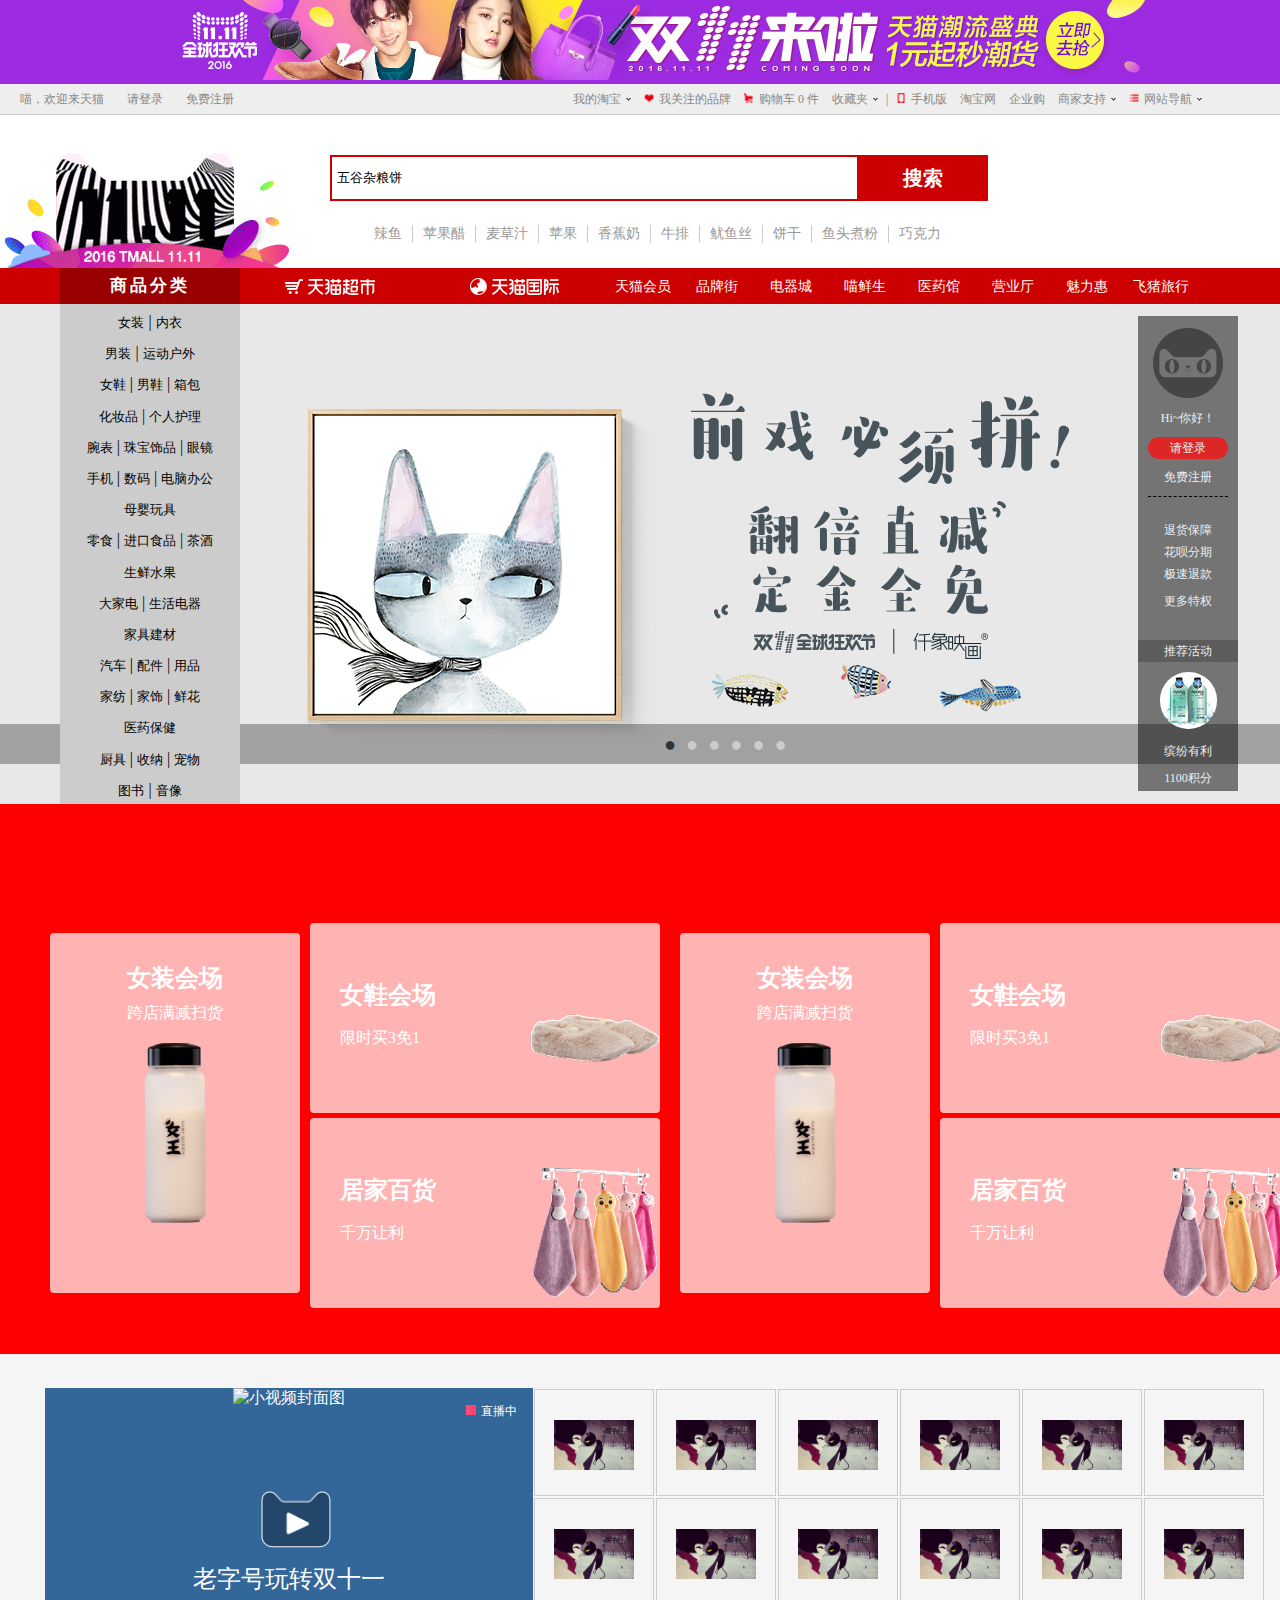
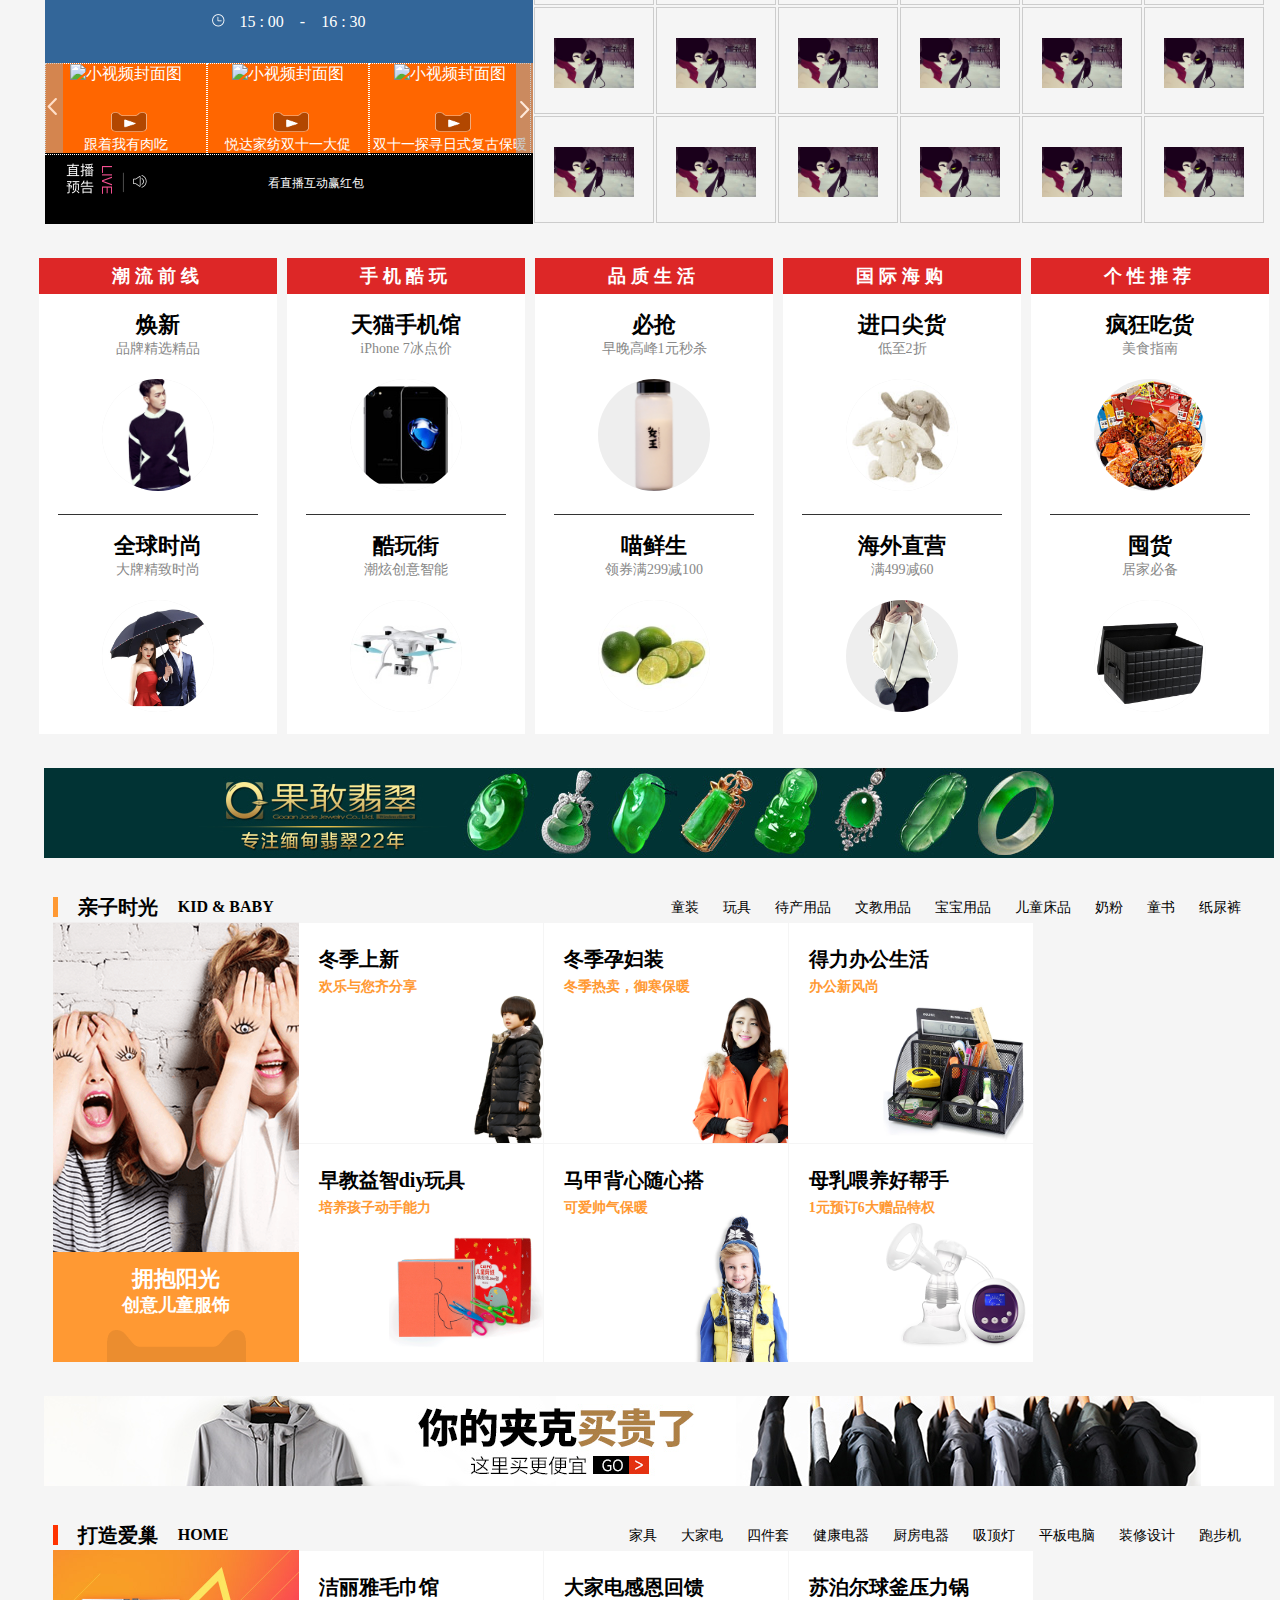
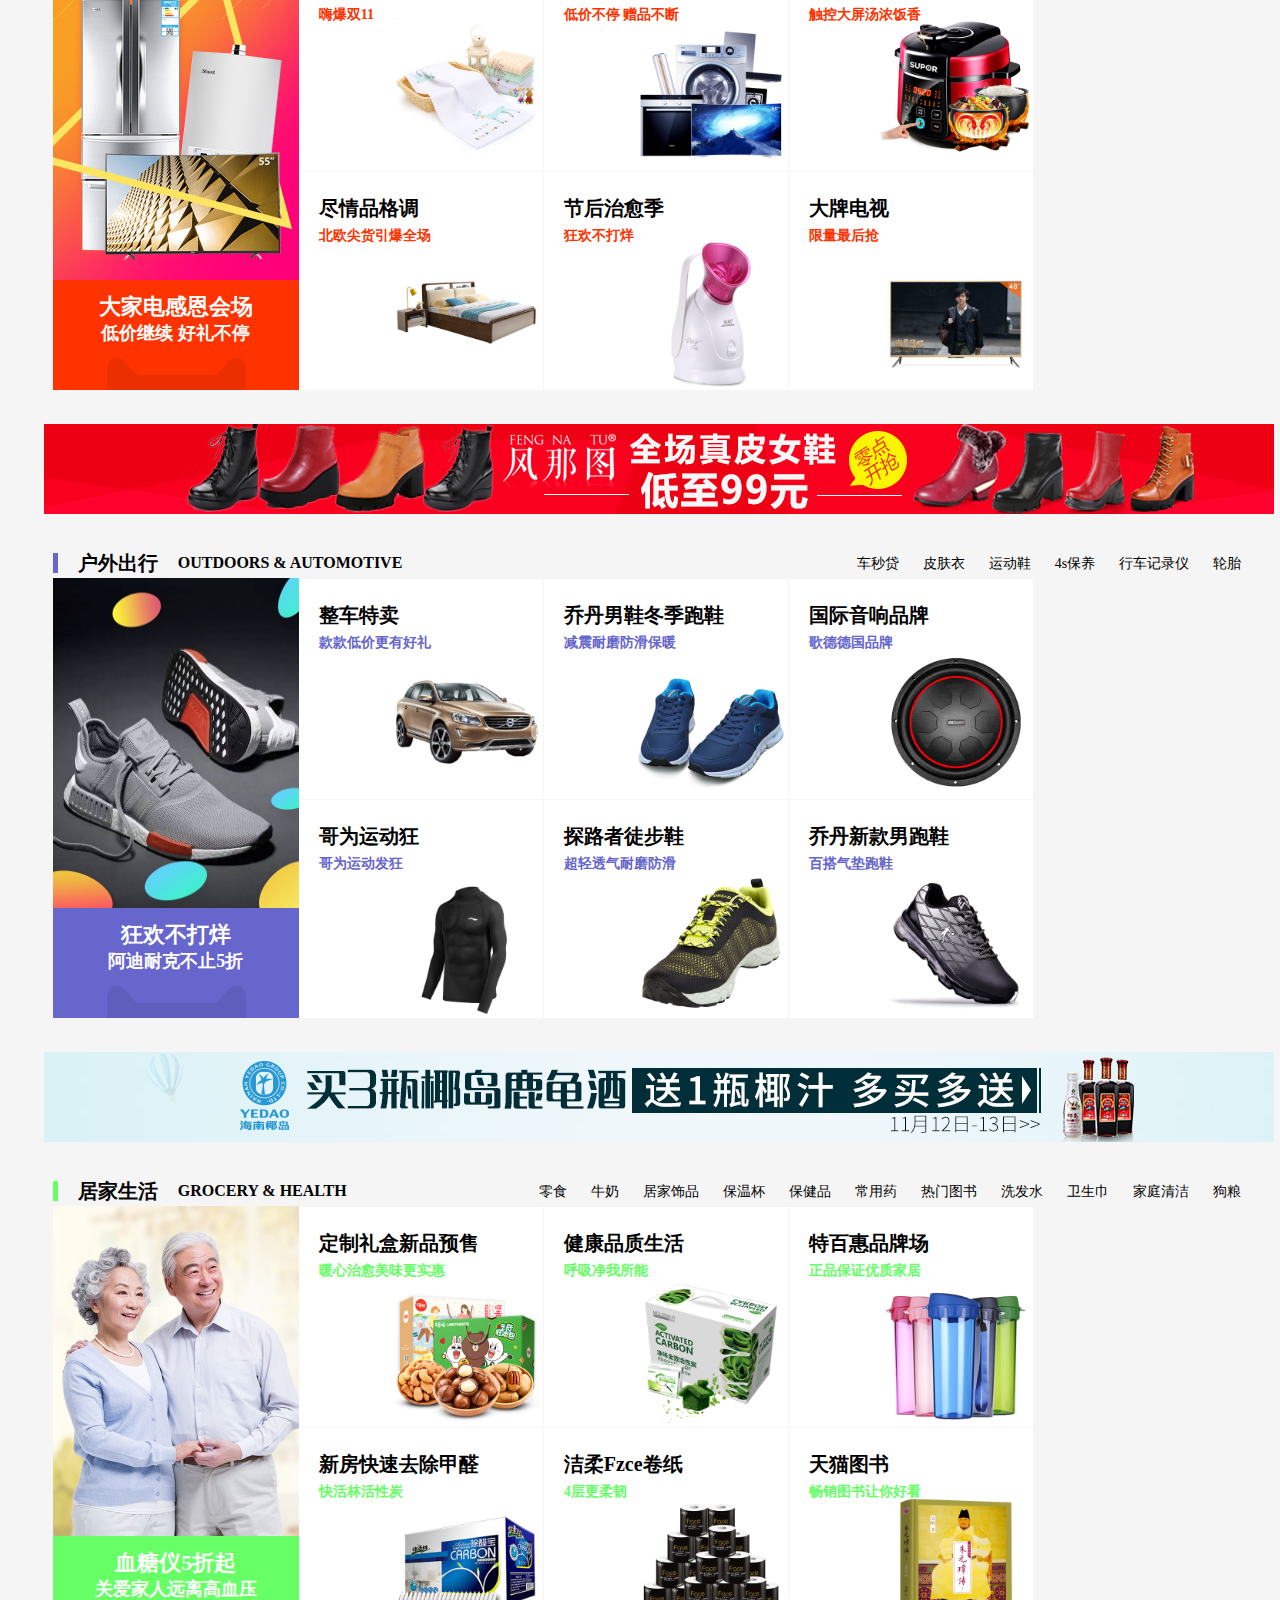
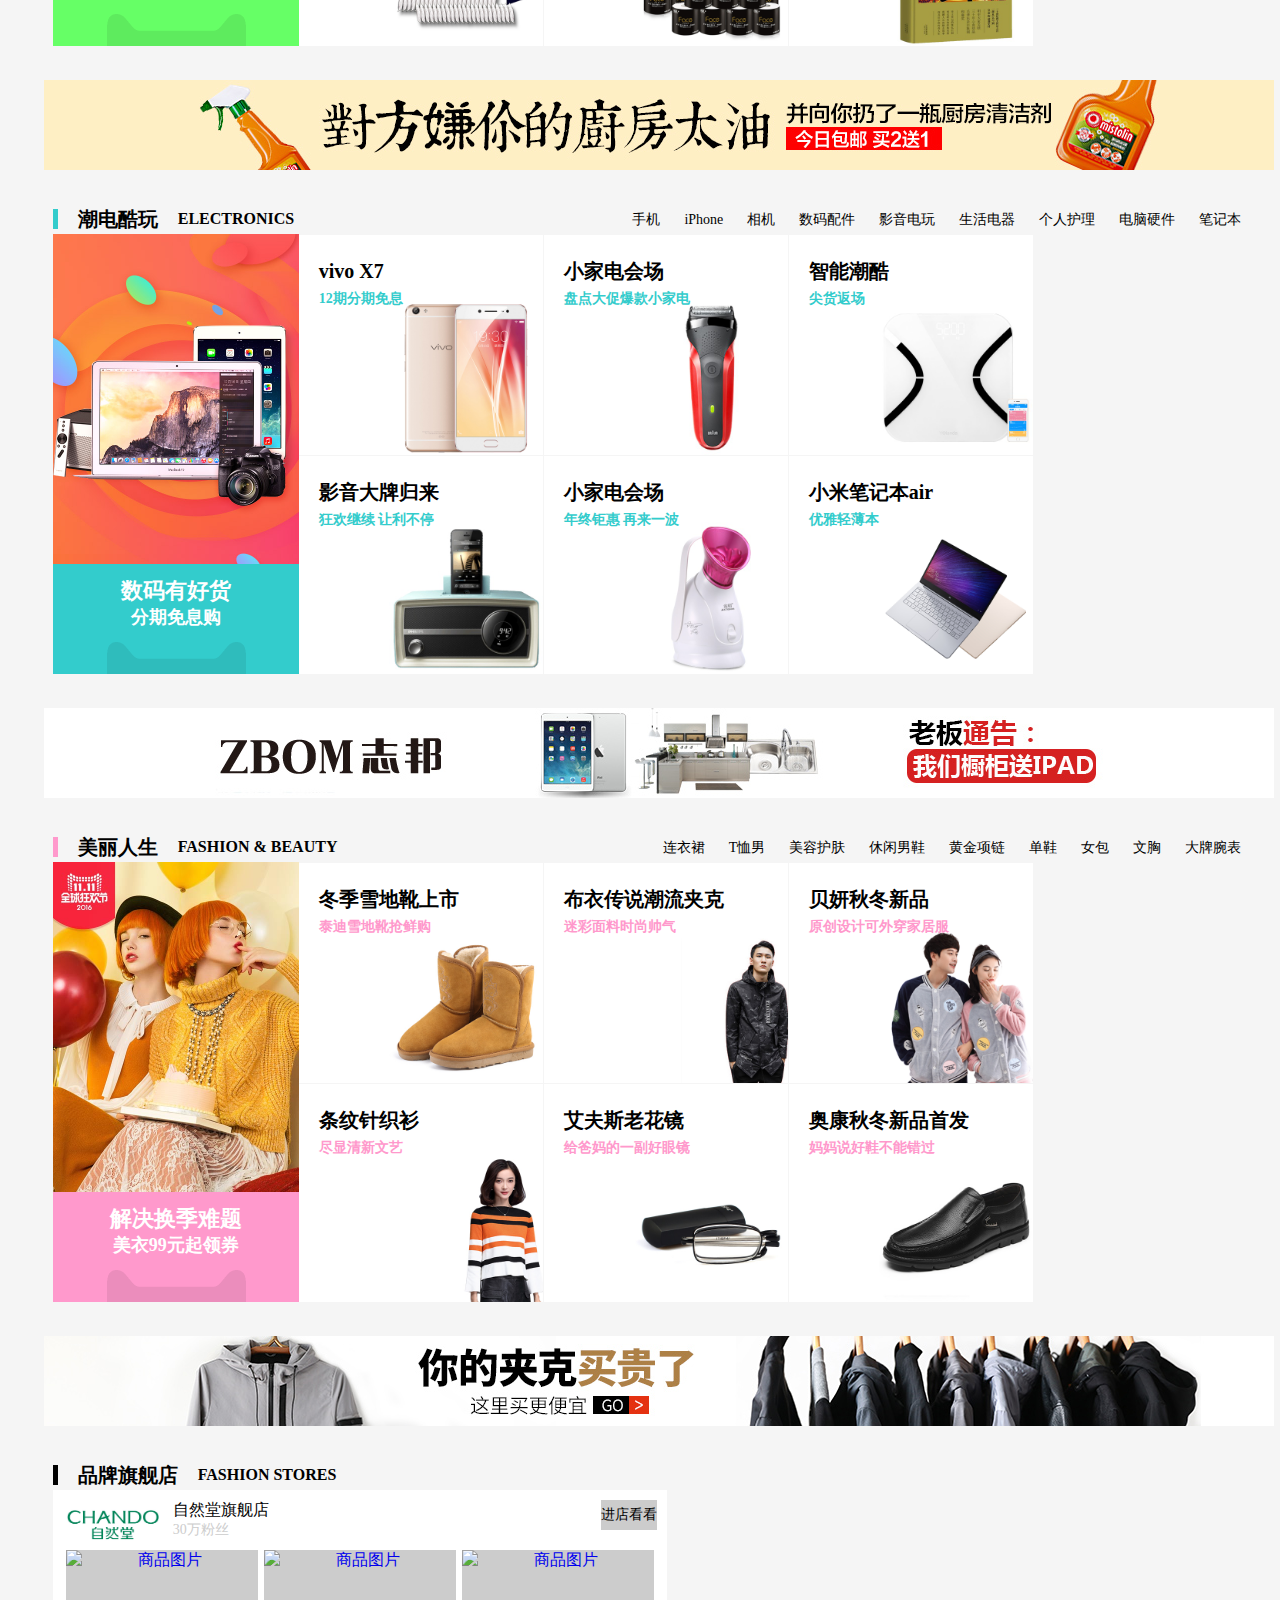
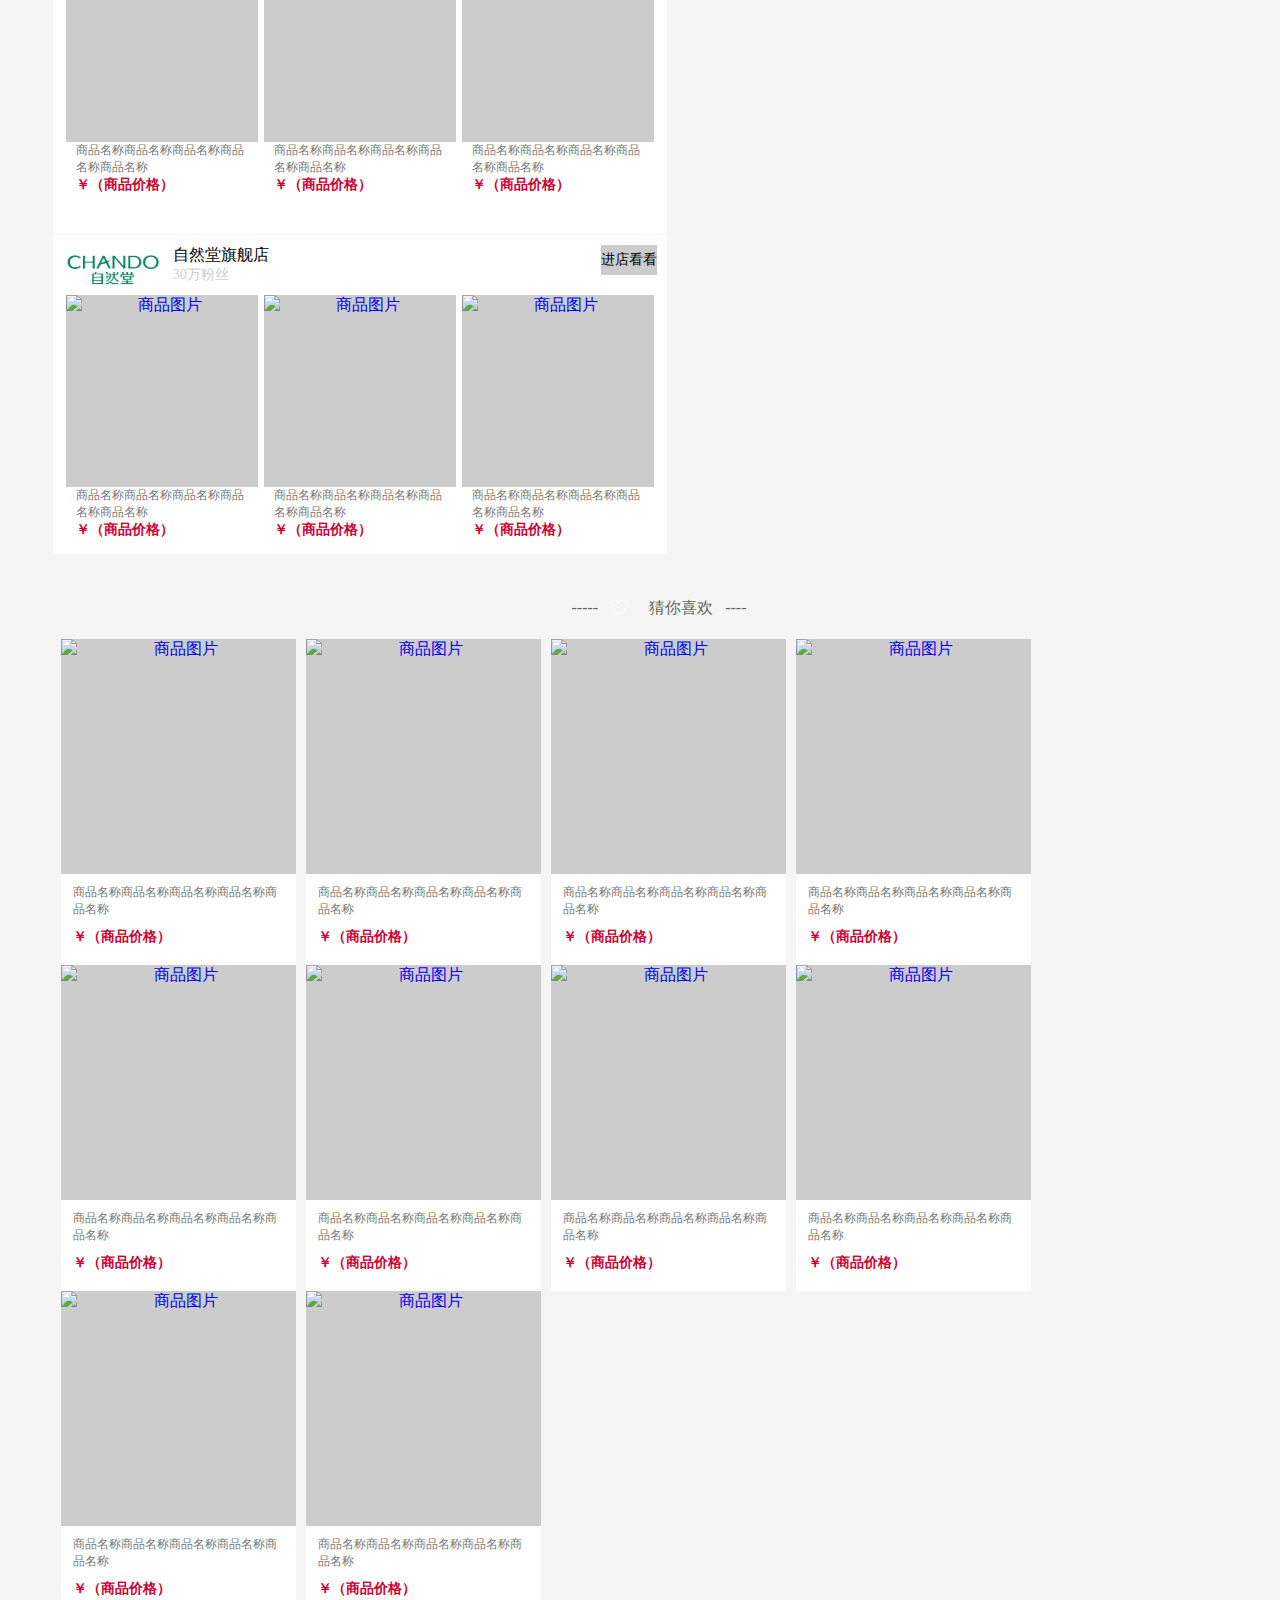
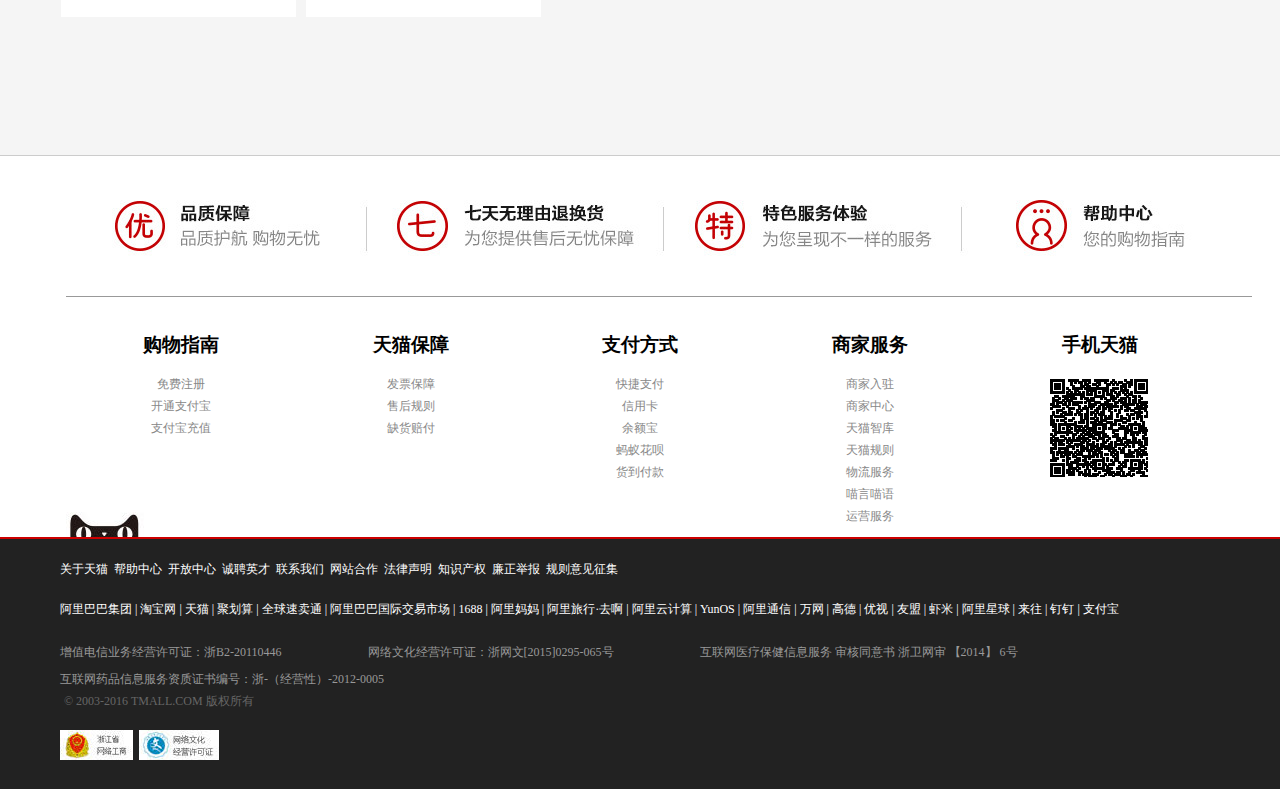
==== index.html @ 39ae26aa "add all files" ====
<!doctype html>
<html>
<!--
        Author:许纯玲 阿玲 纯纯 洗纯纯 小纯纯 纯（假装这是一个团队o(*￣︶￣*)o）
        
        Creation Date:2016-10-24
-->
<head>
<meta charset="utf-8">
<title>天猫商城模仿-主页</title>
<link type="text/css" rel="stylesheet" href="css/style.css" />
<link type="text/css" rel="stylesheet" href="css/index.css" />
<script type="text/javascript" src="js/tool.js"></script>
<script type="text/javascript" src="js/base.js"></script>
<script type="text/javascript" src="js/index.js"></script>
</head>

<body>
    <!-- 顶部 -->
    <div id="header">
        <!-- 顶部广告栏 -->
        <div id="banner_top">
            <a href="#">
                <img src="images/activity_head.jpg">
            </a>
        </div>
        <!-- 导航栏 -->
        <div id="navBar">
        <div id="navBarLeft">
            <span>喵，欢迎来天猫</span>
            <a href="login.html" id="login" class="a_style">请登录</a>
            <a href="register.html" id="register" class="a_style">免费注册</a>
        </div>
        <div id="navBarRight">
            <ul class="navBarRight">
                <li>
                    <div class="box_nav" id="myTB">
                        <a href="#" class="a_style">我的淘宝<span class="xiala"></span></a>
                        <ul class="box box_l box_myTB">
                            <li>
                                <a href="#" class="a_style">已买到的宝贝</a>
                            </li>
                            <li>
                                <a href="#" class="a_style">已卖出的宝贝</a>
                            </li>
                        </ul>
                    </div>
                </li>
                <li>
                    <div class="box_nav">               
                        <a href="#" id="myPP" class="a_style"><span class="dot pinpai"></span>我关注的品牌</a>
                    </div>
                </li>
                <li>
                    <div class="box_nav"> 
                        <a href="ShoppingCart.html" id="mySC" class="a_style"><span class="dot gouwuche"></span>购物车 <span id="num">0</span> 件</a>
                    </div>
                </li>
                <li>
                    <div class="box_nav" id="myLove">
                        <a href="#" class="a_style">收藏夹<span class="xiala"></span></a>
                        <ul class="box box_l box_myLove">
                            <li>
                                <a href="#" class="a_style">收藏的宝贝</a>
                            </li>
                            <li>
                                <a href="#" class="a_style">收藏的店铺</a>
                            </li>
                        </ul>
                    </div>
                </li>
            </ul>
            <span>|</span>
            <ul class="navBarRight">
                <li>
                    <div class="box_nav" id="mobileversion">
                        <a href="#" class="a_style"><span class="dot phone"></span>手机版</a>
                        <ul class="box box_l box_mobileversion">
                            <li>
                                <a href="#" class="a_style"><img src="images/erweima1.png" /></a>
                            </li>
                        </ul>
                    </div>
                </li>
                <li>
                    <div class="box_nav"> 
                        <a href="#" id="tbw" class="a_style">淘宝网</a>
                    </div>
                </li>
                <li>
                    <div class="box_nav"> 
                        <a href="#" id="qyg" class="a_style">企业购</a>
                    </div>
                </li>
                <li>
                    <div class="box_nav" id="support">
                        <a href="#" class="a_style">商家支持<span class="xiala"></span></a>
                        <div class="box box_r box_support">
                            <h3>商家：</h3>
                            <ul class="pox_support">
                                <li>
                                    <a href="#" class="a_style inline">商家中心</a>
                                </li>
                                <li>
                                    <a href="#" class="a_style inline">商家入驻</a>
                                </li>
                                
                                <li>
                                    <a href="#" class="a_style inline">运营服务</a>
                                </li>
                                <li>
                                    <a href="#" class="a_style inline">商家品控</a>
                                </li>
                                
                                <li>
                                    <a href="#" class="a_style inline">商家工具</a>
                                </li>
                                <li>
                                    <a href="#" class="a_style inline">商家规则</a>
                                </li>
                                
                                <li>
                                    <a href="#" class="a_style inline">天猫智库</a>
                                </li>
                                <li>
                                    <a href="#" class="a_style inline">喵言喵语</a>
                                </li>
                            </ul>
                            <h3>帮助：</h3>
                            <ul class="pox_support">
                                <li>
                                    <a href="#" class="a_style inline">帮助中心</a>
                                </li>
                            </ul>
                        </div>
                    </div>
                </li>
                <li>
                    <div class="box_nav" id="wzdh">
                        <a href="#" class="a_style"><span class="dot list"></span>网站导航<span class="xiala"></span></a>
                        <div class="box box_r box_wzdh">
                            <div id="hot">
                                <h3>热点推荐 Hot</h3>
                                <ul>
                                    <li>
                                        <a href="#" class="a_style">天猫超市</a>
                                    </li>
                                    <li>
                                        <a href="#" class="a_style">喵鲜生</a>
                                    </li>
                                    <li>
                                        <a href="#" class="a_style">科技新品</a>
                                    </li>
                                    <li>
                                        <a href="#" class="a_style">女装新品</a>
                                    </li>
                                    <li>
                                        <a href="#" class="a_style">酷玩街</a>
                                    </li>
                                    <li>
                                        <a href="#" class="a_style">内衣新品</a>
                                    </li>
                                    <li>
                                        <a href="#" class="a_style">试美妆</a>
                                    </li>
                                    <li>
                                        <a href="#" class="a_style">运动新品</a>
                                    </li>
                                    <li>
                                        <a href="#" class="a_style">时尚先生</a>
                                    </li>
                                    <li>
                                        <a href="#" class="a_style">精明妈咪</a>
                                    </li>
                                    <li>
                                        <a href="#" class="a_style">吃乐会</a>
                                    </li>
                                    <li>
                                        <a href="#" class="a_style">企业采购</a>
                                    </li>
                                </ul>
                            </div>
                            <div id="market">
                                <h3>行业市场 Market</h3>
                                <ul>
                                    <li>
                                        <a href="#" class="a_style">美妆</a>
                                    </li>
                                    <li>
                                        <a href="#" class="a_style">电器</a>
                                    </li>
                                    <li>
                                        <a href="#" class="a_style">女装</a>
                                    </li>
                                    <li>
                                        <a href="#" class="a_style">男装</a>
                                    </li>
                                    <li>
                                        <a href="#" class="a_style">女鞋</a>
                                    </li>
                                    <li>
                                        <a href="#" class="a_style">男鞋</a>
                                    </li>
                                    <li>
                                        <a href="#" class="a_style">内衣</a>
                                    </li>
                                    <li>
                                        <a href="#" class="a_style">箱包</a>
                                    </li>
                                    <li>
                                        <a href="#" class="a_style">运动</a>
                                    </li>
                                    <li>
                                        <a href="#" class="a_style">母婴</a>
                                    </li>
                                    <li>
                                        <a href="#" class="a_style">家装</a>
                                    </li>
                                    <li>
                                        <a href="#" class="a_style">医药</a>
                                    </li>
                                    <li>
                                        <a href="#" class="a_style">食品</a>
                                    </li>
                                    <li>
                                        <a href="#" class="a_style">配饰</a>
                                    </li>
                                    <li>
                                        <a href="#" class="a_style">汽车</a>
                                    </li>
                                </ul>
                            </div>
                            <div id="brand">
                                <h3>品牌风尚 Brand</h3>
                                <ul>
                                    <li>
                                        <a href="#" class="a_style">尚天猫</a>
                                    </li>
                                    <li>
                                        <a href="#" class="a_style">大牌街</a>
                                    </li>
                                    <li>
                                        <a href="#" class="a_style">潮牌街</a>
                                    </li>
                                    <li>
                                        <a href="#" class="a_style">天猫原创</a>
                                    </li>
                                    <li>
                                        <a href="#" class="a_style">什么牌子好</a>
                                    </li>
                                </ul>
                            </div>
                            <div id="help">
                                <h3>服务指南 Help</h3>
                                <ul>
                                    <li>
                                        <a href="#" class="a_style">帮助中心</a>
                                    </li>
                                    <li>
                                        <a href="#" class="a_style">品质保障</a>
                                    </li>
                                    <li>
                                        <a href="#" class="a_style">特色服务</a>
                                    </li>
                                    <li>
                                        <a href="#" class="a_style">7天退换货</a>
                                    </li>
                                </ul>
                            </div>
                        </div>
                    </div>
                </li>
            </ul>
        </div>
    </div>
        <!-- 悬浮搜素框 -->
        <div id="search_float">
            <span>
                <a href="#">
                    <img src="images/logo.png" />
                </a>
            </span>
            <div class="wrap">
                <input type="text" class="search_text" value="五谷杂粮饼" />
                <input type="button" class="search_bt" value="搜索" />
            </div>
        </div>
        <!-- 活动图片 -->
        <div id="box_11">
            <a href="#"><img src="images/suanshiyi.gif" /></a>
        </div>
        <!-- 搜索框部分 -->
        <div id="search">
            <div class="wrap">
                <input type="text" class="search_text" value="五谷杂粮饼" />
                <input type="button" class="search_bt" value="搜索" />
            </div>
            <div id="search_ts">
                <ul id="search_ul">
                    <li>辣鱼</li>
                    <li>苹果醋</li>
                    <li>麦草汁</li>
                    <li>苹果</li>
                    <li>香蕉奶</li>
                    <li>牛排</li>
                    <li>鱿鱼丝</li>
                    <li>饼干</li>
                    <li>鱼头煮粉</li>
                    <li>巧克力</li>
                </ul>
            </div>
        </div>
    </div>
    
    <!-- 这块区域是留给内容的 -->
    <div id="content">
        <div id="nav_shop">
            <span id="shop_sort">商品分类</span>
            <div id="list">
                <ul id="list_short">
                    <li>
                        <a href="#" class="list_a">女装</a> | <a href="#" class="list_a">内衣</a>
                    </li>
                    <li>
                        <a href="#" class="list_a">男装</a> | <a href="#" class="list_a">运动户外</a>
                    </li>
                    <li>
                        <a href="#" class="list_a">女鞋</a> | <a href="#" class="list_a">男鞋</a> | <a href="#" class="list_a">箱包</a>
                    </li>
                    <li>
                        <a href="#" class="list_a">化妆品</a> | <a href="#" class="list_a">个人护理</a>
                    </li>
                    <li>
                        <a href="#" class="list_a">腕表</a> | <a href="#" class="list_a">珠宝饰品</a> | <a href="#" class="list_a">眼镜</a>
                    </li>
                    <li>
                        <a href="#" class="list_a">手机</a> | <a href="#" class="list_a">数码</a> | <a href="#" class="list_a">电脑办公</a>
                    </li>
                    <li>
                        <a href="#" class="list_a">母婴玩具</a>
                    </li>
                    <li>
                        <a href="#" class="list_a">零食</a> | <a href="#" class="list_a">进口食品</a> | <a href="#" class="list_a">茶酒</a>
                    </li>
                    <li>
                        <a href="#" class="list_a">生鲜水果</a>
                    </li>
                    <li>
                        <a href="#" class="list_a">大家电</a> | <a href="#" class="list_a">生活电器</a>
                    </li>
                    <li>
                        <a href="#" class="list_a">家具建材</a>
                    </li>
                    <li>
                        <a href="#" class="list_a">汽车</a> | <a href="#" class="list_a">配件</a> | <a href="#" class="list_a">用品</a>
                    </li>
                    <li>
                        <a href="#" class="list_a">家纺</a> | <a href="#" class="list_a">家饰</a> | <a href="#" class="list_a">鲜花</a>
                    </li>
                    <li>
                        <a href="#" class="list_a">医药保健</a>
                    </li>
                    <li>
                        <a href="#" class="list_a">厨具</a> | <a href="#" class="list_a">收纳</a> | <a href="#" class="list_a">宠物</a>
                    </li>
                    <li>
                        <a href="#" class="list_a">图书</a> | <a href="#" class="list_a">音像</a>
                    </li>
                </ul>
                <ul id="list_box">
                    <li class="box_sub">
                        <div class="sub_content">
                            <div class="box_li_sub">
                                <div class="list_title">当季流行 &gt;</div>
                                <div class="list_sub">
                                    <a href="classification.html" class="list_boxa select_maroon">尖货预售</a>
                                    <a href="classification.html" class="list_boxa">秋冬新品</a>
                                    <a href="classification.html" class="list_boxa">金秋连衣裙</a>
                                    <a href="classification.html" class="list_boxa select_maroon">女装商场同款</a>
                                    <a href="classification.html" class="list_boxa">印花衬衫</a>
                                    <a href="classification.html" class="list_boxa">风衣</a>
                                    <a href="classification.html" class="list_boxa select_maroon">早秋休闲裤</a>
                                    <a href="classification.html" class="list_boxa">气质套装</a>
                                    <a href="classification.html" class="list_boxa">内衣新品</a>
                                    <a href="classification.html" class="list_boxa select_maroon">内衣商场同款</a>
                                    <a href="classification.html" class="list_boxa">聚拢文胸</a>
                                    <a href="classification.html" class="list_boxa">睡衣套装</a>
                                    <a href="classification.html" class="list_boxa">情侣家居服</a>
                                    <div class="seperate"></div>
                                </div>
                            </div>
                            <div class="box_li_sub">
                                <div class="list_title">精选上装 &gt;</div>
                                <div class="list_sub">
                                    <a href="classification.html" class="list_boxa">羽绒服</a>
                                    <a href="classification.html" class="list_boxa">毛呢外套</a>
                                    <a href="classification.html" class="list_boxa select_yellow">针织衫</a>
                                    <a href="classification.html" class="list_boxa">衬衫</a>
                                    <a href="classification.html" class="list_boxa">风衣</a>
                                    <a href="classification.html" class="list_boxa">短外套</a>
                                    <a href="classification.html" class="list_boxa select_yellow">卫衣</a>
                                    <a href="classification.html" class="list_boxa">小西装</a>
                                    <div class="seperate"></div>
                                </div>
                            </div>
                            <div class="box_li_sub">
                                <div class="list_title">浪漫裙装 &gt;</div>
                                <div class="list_sub">
                                    <a href="classification.html" class="list_boxa select_orange">连衣裙</a>
                                    <a href="classification.html" class="list_boxa">蕾丝连衣裙</a>
                                    <a href="classification.html" class="list_boxa">印花连衣裙</a>
                                    <a href="classification.html" class="list_boxa">真丝连衣裙</a>
                                    <a href="classification.html" class="list_boxa">半身裙</a>
                                    <a href="classification.html" class="list_boxa">百褶裙</a>
                                    <a href="classification.html" class="list_boxa select_orange">牛仔裙</a>
                                    <a href="classification.html" class="list_boxa">背心裙</a>
                                    <a href="classification.html" class="list_boxa">a字裙</a>
                                    <a href="classification.html" class="list_boxa">棉麻连衣裙</a>
                                    <a href="classification.html" class="list_boxa select_orange">蕾丝半身裙</a>
                                    <a href="classification.html" class="list_boxa">包臀裙</a>
                                    <a href="classification.html" class="list_boxa">长袖连衣裙</a>
                                    <div class="seperate"></div>
                                </div>
                            </div>
                            <div class="box_li_sub">
                                <div class="list_title">女士下装 &gt;</div>
                                <div class="list_sub">
                                    <a href="classification.html" class="list_boxa">牛仔裤</a>
                                    <a href="classification.html" class="list_boxa select_blue">休闲裤</a>
                                    <a href="classification.html" class="list_boxa">哈伦裤</a>
                                    <a href="classification.html" class="list_boxa">背带裤</a>
                                    <a href="classification.html" class="list_boxa">小脚裤</a>
                                    <a href="classification.html" class="list_boxa select_blue">西装裤</a>
                                    <a href="classification.html" class="list_boxa">打底裤</a>
                                    <a href="classification.html" class="list_boxa">阔腿裤</a>
                                    <a href="classification.html" class="list_boxa">短裤</a>
                                    <div class="seperate"></div>
                                </div>
                            </div>
                            <div class="box_li_sub">
                                <div class="list_title">特色女装 &gt;</div>
                                <div class="list_sub">
                                    <a href="classification.html" class="list_boxa">时尚气质套装</a>
                                    <a href="classification.html" class="list_boxa select_green">休闲运动套装</a>
                                    <a href="classification.html" class="list_boxa">精选妈妈装</a>
                                    <a href="classification.html" class="list_boxa">大码女装</a>
                                    <a href="classification.html" class="list_boxa select_green">职业套装</a>
                                    <a href="classification.html" class="list_boxa">优雅旗袍</a>
                                    <a href="classification.html" class="list_boxa">精致礼服</a>
                                    <a href="classification.html" class="list_boxa select_green">婚纱</a>
                                    <a href="classification.html" class="list_boxa">唐装</a>
                                    <a href="classification.html" class="list_boxa">小码女装</a>
                                    <div class="seperate"></div>
                                </div>
                            </div>
                            <div class="box_li_sub">
                                <div class="list_title">保暖基础 &gt;</div>
                                <div class="list_sub">
                                    <a href="classification.html" class="list_boxa">男士保暖</a>
                                    <a href="classification.html" class="list_boxa select_pink">女士保暖</a>
                                    <a href="classification.html" class="list_boxa">保暖加厚加绒</a>
                                    <a href="classification.html" class="list_boxa">男士内裤</a>
                                    <a href="classification.html" class="list_boxa">女士内裤</a>
                                    <a href="classification.html" class="list_boxa select_pink">吊带背心</a>
                                    <div class="seperate"></div>
                                </div>
                            </div>
                            <div class="box_li_sub">
                                <div class="list_title">家居服 &gt;</div>
                                <div class="list_sub">
                                    <a href="classification.html" class="list_boxa select_purple">睡衣</a>
                                    <a href="classification.html" class="list_boxa">睡衣秋款</a>
                                    <a href="classification.html" class="list_boxa">睡衣冬款</a>
                                    <a href="classification.html" class="list_boxa select_purple">珊瑚绒睡衣</a>
                                    <a href="classification.html" class="list_boxa">情侣睡衣</a>
                                    <a href="classification.html" class="list_boxa select_purple">男士睡衣</a>
                                    <a href="classification.html" class="list_boxa">睡袍冬款</a>
                                </div>
                            </div>
                        </div>
                        <div class="sub_banner">
                            <a href="#"><img src="images/banner/TB1B_DcJpXXXXXWXFXXSutbFXXX.jpg_170x120q30.jpg" /></a>
                            <a href="#"><img src="images/banner/T1gRqVXk4fXXb1upjX.jpg_170x120q30.jpg" /></a>
                            <a href="#"><img src="images/banner/TB1fETUHpXXXXbmapXXwu0bFXXX.png_170x120q30.jpg" /></a>
                            <a href="#"><img src="images/banner/TB1FfxjHFXXXXbWaXXXSutbFXXX.jpg_170x120q30.jpg" /></a>
                            <a href="#"><img src="images/banner/TB1gWxjFFXXXXcEaFXXSutbFXXX.jpg_170x120q30.jpg" /></a>
                            <a href="#"><img src="images/banner/TB1HMfoHpXXXXclXXXXwu0bFXXX.png_170x120q30.jpg" /></a>
                            <a href="#"><img src="images/banner/TB1SvLzLVXXXXaKXVXXXXXXXXXX-1000-500.jpg_170x120q30.jpg" /></a>
                            <a href="#"><img src="images/banner/TB1UJIfJXXXXXctaXXXSutbFXXX.jpg_170x120q30.jpg" /></a>
                            <a href="#"><img src="images/banner/TB1w472LFXXXXXwXVXXSutbFXXX.jpg_170x120q30.jpg" /></a>
                            <a href="#"><img src="images/banner/TB1wNJAHFXXXXc7XpXXSutbFXXX.jpg_170x120q30.jpg" /></a>
                            <a href="#"><img src="images/banner/TB1wzzFLVXXXXbXXFXXXXXXXXXX-400-200.jpg_170x120q30.jpg" /></a>
                            <a href="#"><img src="images/banner/TB1xPvNLVXXXXXDXpXXXXXXXXXX-1000-500.jpg_170x120q30.jpg" /></a>
                            <a href="#"><img src="images/banner/TB17DDrLVXXXXbOaXXXXXXXXXXX-1000-500.jpg_170x120q30.jpg" /></a>
                            <a href="#"><img src="images/banner/TB1dSYULVXXXXXlXXXXXXXXXXXX-1000-500.jpg_170x120q30.jpg" /></a>
                            <a href="#"><img src="images/banner/TB18nTOLVXXXXc5XXXXXXXXXXXX-1000-500.jpg_170x120q30.jpg" /></a>
                            <a href="#"><img src="images/banner/TB18XAnIVXXXXclXXXXSutbFXXX.jpg_170x120q30.jpg" /></a>
                            <div class="sub_enter">
                                <a href="#"><img src="images/banner/TB2Gq84a4aJ.eBjSsziXXaJ_XXa-513051429.jpg" /></a>
                            </div>
                        </div>
                    </li>
                    <li class="box_sub">
                        <div class="sub_content">
                            <div class="box_li_sub">
                                <div class="list_title">当季流行 &gt;</div>
                                <div class="list_sub">
                                    <a href="#" class="list_boxa select_maroon">双十一必买</a>
                                    <a href="#" class="list_boxa">冬季新品</a>
                                    <a href="#" class="list_boxa">商场同款</a>
                                    <a href="#" class="list_boxa select_maroon">时尚羽绒</a>
                                    <a href="#" class="list_boxa">毛呢大衣</a>
                                    <a href="#" class="list_boxa">温暖毛衣</a>
                                    <a href="#" class="list_boxa select_maroon">修身夹克</a>
                                    <a href="#" class="list_boxa">牛仔夹克</a>
                                    <a href="#" class="list_boxa">西装</a>
                                    <a href="#" class="list_boxa select_maroon">潮流卫衣</a>
                                    <a href="#" class="list_boxa">束脚裤</a>
                                    <a href="#" class="list_boxa">破洞牛仔裤</a>
                                    <div class="seperate"></div>
                                </div>
                            </div>
                            <div class="box_li_sub">
                                <div class="list_title">男士外套 &gt;</div>
                                <div class="list_sub">
                                    <a href="#" class="list_boxa">羽绒服</a>
                                    <a href="#" class="list_boxa">棉衣</a>
                                    <a href="#" class="list_boxa select_yellow">大衣</a>
                                    <a href="#" class="list_boxa">夹克</a>
                                    <a href="#" class="list_boxa">风衣</a>
                                    <a href="#" class="list_boxa">单西</a>
                                    <a href="#" class="list_boxa select_yellow">皮衣</a>
                                    <a href="#" class="list_boxa">运动服</a>
                                    <a href="#" class="list_boxa">棒球服</a>
                                    <a href="#" class="list_boxa">工装外套</a>
                                    <a href="#" class="list_boxa select_yellow">针织外套</a>
                                    <a href="#" class="list_boxa">马甲</a>
                                    <div class="seperate"></div>
                                </div>
                            </div>
                            <div class="box_li_sub">
                                <div class="list_title">男士内搭 &gt;</div>
                                <div class="list_sub">
                                    <a href="#" class="list_boxa select_orange">衬衫</a>
                                    <a href="#" class="list_boxa">长袖T恤</a>
                                    <a href="#" class="list_boxa">卫衣</a>
                                    <a href="#" class="list_boxa">针织衫/毛衣</a>
                                    <a href="#" class="list_boxa">背心</a>
                                    <a href="#" class="list_boxa">短袖T恤</a>
                                    <a href="#" class="list_boxa select_orange">POLO衫</a>
                                    <div class="seperate"></div>
                                </div>
                            </div>
                            <div class="box_li_sub">
                                <div class="list_title">男士裤装 &gt;</div>
                                <div class="list_sub">
                                    <a href="#" class="list_boxa">牛仔裤</a>
                                    <a href="#" class="list_boxa select_blue">休闲裤</a>
                                    <a href="#" class="list_boxa">西裤</a>
                                    <a href="#" class="list_boxa">运动裤</a>
                                    <a href="#" class="list_boxa">小脚裤</a>
                                    <a href="#" class="list_boxa select_blue">针织裤</a>
                                    <a href="#" class="list_boxa">工装裤</a>
                                    <a href="#" class="list_boxa">9分裤</a>
                                    <a href="#" class="list_boxa">短裤</a>
                                    <div class="seperate"></div>
                                </div>
                            </div>
                            <div class="box_li_sub">
                                <div class="list_title">特色男装 &gt;</div>
                                <div class="list_sub">
                                    <a href="#" class="list_boxa">潮牌</a>
                                    <a href="#" class="list_boxa select_green">中老年</a>
                                    <a href="#" class="list_boxa">加大码</a>
                                    <a href="#" class="list_boxa">职业装</a>
                                    <a href="#" class="list_boxa select_green">中国风</a>
                                    <a href="#" class="list_boxa">情侣装</a>
                                    <div class="seperate"></div>
                                </div>
                            </div>
                            <div class="box_li_sub">
                                <div class="list_title">运动鞋 &gt;</div>
                                <div class="list_sub">
                                    <a href="#" class="list_boxa">运动户外预热</a>
                                    <a href="#" class="list_boxa select_pink">跑步鞋</a>
                                    <a href="#" class="list_boxa">运动鞋</a>
                                    <a href="#" class="list_boxa">板鞋</a>
                                    <a href="#" class="list_boxa">潮鞋</a>
                                    <a href="#" class="list_boxa select_pink">休闲鞋</a>
                                    <a href="#" class="list_boxa select_pink">篮球鞋</a>
                                    <a href="#" class="list_boxa select_pink">足球鞋</a>
                                    <div class="seperate"></div>
                                </div>
                            </div>
                            <div class="box_li_sub">
                                <div class="list_title">运动服 &gt;</div>
                                <div class="list_sub">
                                    <a href="#" class="list_boxa select_purple">运动鞋服会场</a>
                                    <a href="#" class="list_boxa">运动裤</a>
                                    <a href="#" class="list_boxa">冲锋衣</a>
                                    <a href="#" class="list_boxa select_purple">抓绒衣</a>
                                    <a href="#" class="list_boxa">登山鞋</a>
                                    <a href="#" class="list_boxa select_purple">户外休闲衣</a>
                                    <a href="#" class="list_boxa">军迷</a>
                                </div>
                            </div>
                        </div>
                        <div class="sub_banner">
                            <a href="#"><img src="images/banner/TB1B_DcJpXXXXXWXFXXSutbFXXX.jpg_170x120q30.jpg" /></a>
                            <a href="#"><img src="images/banner/T1gRqVXk4fXXb1upjX.jpg_170x120q30.jpg" /></a>
                            <a href="#"><img src="images/banner/TB1fETUHpXXXXbmapXXwu0bFXXX.png_170x120q30.jpg" /></a>
                            <a href="#"><img src="images/banner/TB1FfxjHFXXXXbWaXXXSutbFXXX.jpg_170x120q30.jpg" /></a>
                            <a href="#"><img src="images/banner/TB1gWxjFFXXXXcEaFXXSutbFXXX.jpg_170x120q30.jpg" /></a>
                            <a href="#"><img src="images/banner/TB1HMfoHpXXXXclXXXXwu0bFXXX.png_170x120q30.jpg" /></a>
                            <a href="#"><img src="images/banner/TB1SvLzLVXXXXaKXVXXXXXXXXXX-1000-500.jpg_170x120q30.jpg" /></a>
                            <a href="#"><img src="images/banner/TB1UJIfJXXXXXctaXXXSutbFXXX.jpg_170x120q30.jpg" /></a>
                            <a href="#"><img src="images/banner/TB1w472LFXXXXXwXVXXSutbFXXX.jpg_170x120q30.jpg" /></a>
                            <a href="#"><img src="images/banner/TB1wNJAHFXXXXc7XpXXSutbFXXX.jpg_170x120q30.jpg" /></a>
                            <a href="#"><img src="images/banner/TB1wzzFLVXXXXbXXFXXXXXXXXXX-400-200.jpg_170x120q30.jpg" /></a>
                            <a href="#"><img src="images/banner/TB1xPvNLVXXXXXDXpXXXXXXXXXX-1000-500.jpg_170x120q30.jpg" /></a>
                            <a href="#"><img src="images/banner/TB17DDrLVXXXXbOaXXXXXXXXXXX-1000-500.jpg_170x120q30.jpg" /></a>
                            <a href="#"><img src="images/banner/TB1dSYULVXXXXXlXXXXXXXXXXXX-1000-500.jpg_170x120q30.jpg" /></a>
                            <a href="#"><img src="images/banner/TB18nTOLVXXXXc5XXXXXXXXXXXX-1000-500.jpg_170x120q30.jpg" /></a>
                            <a href="#"><img src="images/banner/TB18XAnIVXXXXclXXXXSutbFXXX.jpg_170x120q30.jpg" /></a>
                            <div class="sub_enter">
                                <a href="#"><img src="images/banner/TB2Gq84a4aJ.eBjSsziXXaJ_XXa-513051429.jpg" /></a>
                            </div>
                        </div>
                    </li>
                    <li class="box_sub">
                        <div class="sub_content">
                            <div class="box_li_sub">
                                <div class="list_title">时装女靴 &gt;</div>
                                <div class="list_sub">
                                    <a href="#" class="list_boxa select_maroon">双11女鞋会场</a>
                                    <a href="#" class="list_boxa">双11男女鞋精选</a>
                                    <a href="#" class="list_boxa">短靴</a>
                                    <a href="#" class="list_boxa select_maroon">马丁靴</a>
                                    <a href="#" class="list_boxa">雪地靴</a>
                                    <a href="#" class="list_boxa">中筒靴</a>
                                    <a href="#" class="list_boxa select_maroon">长靴</a>
                                    <a href="#" class="list_boxa">过膝靴</a>
                                    <a href="#" class="list_boxa">流苏靴</a>
                                    <a href="#" class="list_boxa select_maroon">时装靴</a>
                                    <a href="#" class="list_boxa">棉/毛靴</a>
                                    <div class="seperate"></div>
                                </div>
                            </div>
                            <div class="box_li_sub">
                                <div class="list_title">潮流男鞋 &gt;</div>
                                <div class="list_sub">
                                    <a href="#" class="list_boxa">双11男鞋会场</a>
                                    <a href="#" class="list_boxa">商场同款</a>
                                    <a href="#" class="list_boxa select_yellow">休闲鞋</a>
                                    <a href="#" class="list_boxa">高帮鞋</a>
                                    <a href="#" class="list_boxa">靴子</a>
                                    <a href="#" class="list_boxa">正装皮鞋</a>
                                    <a href="#" class="list_boxa select_yellow">休闲皮鞋</a>
                                    <a href="#" class="list_boxa">板鞋</a>
                                    <a href="#" class="list_boxa">户外休闲</a>
                                    <a href="#" class="list_boxa">帆布鞋</a>
                                    <a href="#" class="list_boxa select_yellow">运动休闲</a>
                                    <a href="#" class="list_boxa">乐福鞋</a>
                                    <a href="#" class="list_boxa">豆豆鞋</a>
                                    <a href="#" class="list_boxa">布洛克</a>
                                    <a href="#" class="list_boxa select_yellow">帆船鞋</a>
                                    <a href="#" class="list_boxa">布鞋</a>
                                    <div class="seperate"></div>
                                </div>
                            </div>
                            <div class="box_li_sub">
                                <div class="list_title">女单鞋 &gt;</div>
                                <div class="list_sub">
                                    <a href="#" class="list_boxa select_orange">单鞋</a>
                                    <a href="#" class="list_boxa">小白鞋</a>
                                    <a href="#" class="list_boxa">商场同款</a>
                                    <a href="#" class="list_boxa">帆布鞋</a>
                                    <a href="#" class="list_boxa">深口单鞋</a>
                                    <a href="#" class="list_boxa">浅口单鞋</a>
                                    <a href="#" class="list_boxa select_orange">平底单鞋</a>
                                    <a href="#" class="list_boxa">高跟单鞋</a>
                                    <a href="#" class="list_boxa">坡跟单鞋</a>
                                    <a href="#" class="list_boxa">豆豆鞋</a>
                                    <a href="#" class="list_boxa select_orange">乐福鞋</a>
                                    <a href="#" class="list_boxa">牛津鞋</a>
                                    <div class="seperate"></div>
                                </div>
                            </div>
                            <div class="box_li_sub">
                                <div class="list_title">特色鞋 &gt;</div>
                                <div class="list_sub">
                                    <a href="#" class="list_boxa">妈妈鞋</a>
                                    <a href="#" class="list_boxa select_blue">大码女鞋</a>
                                    <a href="#" class="list_boxa">小码女鞋</a>
                                    <a href="#" class="list_boxa">女内增高</a>
                                    <a href="#" class="list_boxa">男内增高</a>
                                    <a href="#" class="list_boxa select_blue">软轻风</a>
                                    <a href="#" class="list_boxa">爸爸鞋</a>
                                    <a href="#" class="list_boxa">大码男鞋</a>
                                    <a href="#" class="list_boxa">小码男鞋</a>
                                    <div class="seperate"></div>
                                </div>
                            </div>
                            <div class="box_li_sub">
                                <div class="list_title">潮流女包 &gt;</div>
                                <div class="list_sub">
                                    <a href="#" class="list_boxa">双11预售</a>
                                    <a href="#" class="list_boxa select_green">新品推荐</a>
                                    <a href="#" class="list_boxa">商场同款</a>
                                    <a href="#" class="list_boxa">女士钱包</a>
                                    <a href="#" class="list_boxa select_green">单肩包</a>
                                    <a href="#" class="list_boxa">斜挎包</a>
                                    <a href="#" class="list_boxa">手提包</a>
                                    <a href="#" class="list_boxa select_green">手拿包</a>
                                    <a href="#" class="list_boxa">腰包</a>
                                    <a href="#" class="list_boxa">胸包</a>
                                    <a href="#" class="list_boxa">化妆包</a>
                                    <div class="seperate"></div>
                                </div>
                            </div>
                            <div class="box_li_sub">
                                <div class="list_title">功能箱包 &gt;</div>
                                <div class="list_sub">
                                    <a href="#" class="list_boxa select_purple">旅行箱</a>
                                    <a href="#" class="list_boxa">万向轮箱</a>
                                    <a href="#" class="list_boxa">旅行袋</a>
                                    <a href="#" class="list_boxa select_purple">女士双肩包</a>
                                    <a href="#" class="list_boxa">男士双肩包</a>
                                    <a href="#" class="list_boxa select_purple">韩版双肩包</a>
                                </div>
                            </div>
                        </div>
                        <div class="sub_banner">
                            <a href="#"><img src="images/banner/TB1B_DcJpXXXXXWXFXXSutbFXXX.jpg_170x120q30.jpg" /></a>
                            <a href="#"><img src="images/banner/T1gRqVXk4fXXb1upjX.jpg_170x120q30.jpg" /></a>
                            <a href="#"><img src="images/banner/TB1fETUHpXXXXbmapXXwu0bFXXX.png_170x120q30.jpg" /></a>
                            <a href="#"><img src="images/banner/TB1FfxjHFXXXXbWaXXXSutbFXXX.jpg_170x120q30.jpg" /></a>
                            <a href="#"><img src="images/banner/TB1gWxjFFXXXXcEaFXXSutbFXXX.jpg_170x120q30.jpg" /></a>
                            <a href="#"><img src="images/banner/TB1HMfoHpXXXXclXXXXwu0bFXXX.png_170x120q30.jpg" /></a>
                            <a href="#"><img src="images/banner/TB1SvLzLVXXXXaKXVXXXXXXXXXX-1000-500.jpg_170x120q30.jpg" /></a>
                            <a href="#"><img src="images/banner/TB1UJIfJXXXXXctaXXXSutbFXXX.jpg_170x120q30.jpg" /></a>
                            <a href="#"><img src="images/banner/TB1w472LFXXXXXwXVXXSutbFXXX.jpg_170x120q30.jpg" /></a>
                            <a href="#"><img src="images/banner/TB1wNJAHFXXXXc7XpXXSutbFXXX.jpg_170x120q30.jpg" /></a>
                            <a href="#"><img src="images/banner/TB1wzzFLVXXXXbXXFXXXXXXXXXX-400-200.jpg_170x120q30.jpg" /></a>
                            <a href="#"><img src="images/banner/TB1xPvNLVXXXXXDXpXXXXXXXXXX-1000-500.jpg_170x120q30.jpg" /></a>
                            <a href="#"><img src="images/banner/TB17DDrLVXXXXbOaXXXXXXXXXXX-1000-500.jpg_170x120q30.jpg" /></a>
                            <a href="#"><img src="images/banner/TB1dSYULVXXXXXlXXXXXXXXXXXX-1000-500.jpg_170x120q30.jpg" /></a>
                            <a href="#"><img src="images/banner/TB18nTOLVXXXXc5XXXXXXXXXXXX-1000-500.jpg_170x120q30.jpg" /></a>
                            <a href="#"><img src="images/banner/TB18XAnIVXXXXclXXXXSutbFXXX.jpg_170x120q30.jpg" /></a>
                            <div class="sub_enter">
                                <a href="#"><img src="images/banner/TB2Gq84a4aJ.eBjSsziXXaJ_XXa-513051429.jpg" /></a>
                            </div>
                        </div>
                    </li>
                    <li class="box_sub">
                        <div class="sub_content">
                            <div class="box_li_sub">
                                <div class="list_title">护肤品 &gt;</div>
                                <div class="list_sub">
                                    <a href="#" class="list_boxa select_maroon">双1美妆会场</a>
                                    <a href="#" class="list_boxa">官方直售</a>
                                    <a href="#" class="list_boxa">面膜</a>
                                    <a href="#" class="list_boxa select_maroon">护肤套装</a>
                                    <a href="#" class="list_boxa">精油芳疗</a>
                                    <a href="#" class="list_boxa">丰胸</a>
                                    <a href="#" class="list_boxa select_maroon">面部喷雾</a>
                                    <a href="#" class="list_boxa">T区护理</a>
                                    <a href="#" class="list_boxa">去角质</a>
                                    <a href="#" class="list_boxa select_maroon">补水</a>
                                    <a href="#" class="list_boxa">祛痘</a>
                                    <a href="#" class="list_boxa">敏感修护</a>
                                    <a href="#" class="list_boxa">线上专柜</a>
                                    <div class="seperate"></div>
                                </div>
                            </div>
                            <div class="box_li_sub">
                                <div class="list_title">彩妆 &gt;</div>
                                <div class="list_sub">
                                    <a href="#" class="list_boxa">双11美妆必买爆款</a>
                                    <a href="#" class="list_boxa">双11美妆会员专享</a>
                                    <a href="#" class="list_boxa select_yellow">时尚彩妆</a>
                                    <a href="#" class="list_boxa">隔离</a>
                                    <a href="#" class="list_boxa">粉饼</a>
                                    <a href="#" class="list_boxa select_yellow">粉底</a>
                                    <a href="#" class="list_boxa">气垫BB</a>
                                    <a href="#" class="list_boxa">指甲油</a>
                                    <a href="#" class="list_boxa">美甲工具</a>
                                    <a href="#" class="list_boxa select_yellow">眉笔</a>
                                    <a href="#" class="list_boxa">睫毛膏</a>
                                    <a href="#" class="list_boxa">眼线</a>
                                    <a href="#" class="list_boxa select_yellow">唇彩</a>
                                    <a href="#" class="list_boxa">眼影</a>
                                    <a href="#" class="list_boxa">蜜粉</a>
                                    <a href="#" class="list_boxa">彩妆套装</a>
                                    <div class="seperate"></div>
                                </div>
                            </div>
                            <div class="box_li_sub">
                                <div class="list_title">男士护肤 &gt;</div>
                                <div class="list_sub">
                                    <a href="#" class="list_boxa select_orange">洁面</a>
                                    <a href="#" class="list_boxa">爽肤水</a>
                                    <a href="#" class="list_boxa">乳液/面霜</a>
                                    <a href="#" class="list_boxa">护理套装</a>
                                    <a href="#" class="list_boxa">面膜</a>
                                    <a href="#" class="list_boxa">面部精华</a>
                                    <a href="#" class="list_boxa select_orange">眼部护理</a>
                                    <a href="#" class="list_boxa">防晒</a>
                                    <a href="#" class="list_boxa">唇部护理</a>
                                    <a href="#" class="list_boxa">T区护理</a>
                                    <a href="#" class="list_boxa select_orange">控油</a>
                                    <a href="#" class="list_boxa">磨砂/去角质</a>
                                    <div class="seperate"></div>
                                </div>
                            </div>
                            <div class="box_li_sub">
                                <div class="list_title">肤质推选 &gt;</div>
                                <div class="list_sub">
                                    <a href="#" class="list_boxa">混合偏油型</a>
                                    <a href="#" class="list_boxa select_blue">中性偏干型</a>
                                    <a href="#" class="list_boxa">敏感性</a>
                                    <a href="#" class="list_boxa">干性</a>
                                    <a href="#" class="list_boxa">油性</a>
                                    <a href="#" class="list_boxa select_blue">混合型</a>
                                    <a href="#" class="list_boxa">中性</a>
                                    <div class="seperate"></div>
                                </div>
                            </div>
                            <div class="box_li_sub">
                                <div class="list_title">美发护发 &gt;</div>
                                <div class="list_sub">
                                    <a href="#" class="list_boxa">洗发水</a>
                                    <a href="#" class="list_boxa select_green">进口洗发水</a>
                                    <a href="#" class="list_boxa">护发素</a>
                                    <a href="#" class="list_boxa">发膜</a>
                                    <a href="#" class="list_boxa select_green">洗护套装</a>
                                    <a href="#" class="list_boxa">护发精油</a>
                                    <a href="#" class="list_boxa">头发造型</a>
                                    <a href="#" class="list_boxa select_green">弹力素</a>
                                    <a href="#" class="list_boxa">染发霜</a>
                                    <a href="#" class="list_boxa">整顶假发</a>
                                    <a href="#" class="list_boxa">假发配件</a>
                                    <a href="#" class="list_boxa">男性假发</a>
                                    <div class="seperate"></div>
                                </div>
                            </div>
                            <div class="box_li_sub">
                                <div class="list_title">口腔护理 &gt;</div>
                                <div class="list_sub">
                                    <a href="#" class="list_boxa">牙膏</a>
                                    <a href="#" class="list_boxa select_pink">进口牙膏</a>
                                    <a href="#" class="list_boxa">牙刷</a>
                                    <a href="#" class="list_boxa">进口牙刷</a>
                                    <a href="#" class="list_boxa">漱口水</a>
                                    <a href="#" class="list_boxa select_pink">牙线</a>
                                    <a href="#" class="list_boxa select_pink">牙粉</a>
                                    <a href="#" class="list_boxa">口气清新剂</a>
                                    <a href="#" class="list_boxa">牙贴</a>
                                    <a href="#" class="list_boxa">口腔美白</a>
                                    <a href="#" class="list_boxa select_pink">假牙清洁</a>
                                </div>
                            </div>
                        </div>
                        <div class="sub_banner">
                            <a href="#"><img src="images/banner/TB1B_DcJpXXXXXWXFXXSutbFXXX.jpg_170x120q30.jpg" /></a>
                            <a href="#"><img src="images/banner/T1gRqVXk4fXXb1upjX.jpg_170x120q30.jpg" /></a>
                            <a href="#"><img src="images/banner/TB1fETUHpXXXXbmapXXwu0bFXXX.png_170x120q30.jpg" /></a>
                            <a href="#"><img src="images/banner/TB1FfxjHFXXXXbWaXXXSutbFXXX.jpg_170x120q30.jpg" /></a>
                            <a href="#"><img src="images/banner/TB1gWxjFFXXXXcEaFXXSutbFXXX.jpg_170x120q30.jpg" /></a>
                            <a href="#"><img src="images/banner/TB1HMfoHpXXXXclXXXXwu0bFXXX.png_170x120q30.jpg" /></a>
                            <a href="#"><img src="images/banner/TB1SvLzLVXXXXaKXVXXXXXXXXXX-1000-500.jpg_170x120q30.jpg" /></a>
                            <a href="#"><img src="images/banner/TB1UJIfJXXXXXctaXXXSutbFXXX.jpg_170x120q30.jpg" /></a>
                            <a href="#"><img src="images/banner/TB1w472LFXXXXXwXVXXSutbFXXX.jpg_170x120q30.jpg" /></a>
                            <a href="#"><img src="images/banner/TB1wNJAHFXXXXc7XpXXSutbFXXX.jpg_170x120q30.jpg" /></a>
                            <a href="#"><img src="images/banner/TB1wzzFLVXXXXbXXFXXXXXXXXXX-400-200.jpg_170x120q30.jpg" /></a>
                            <a href="#"><img src="images/banner/TB1xPvNLVXXXXXDXpXXXXXXXXXX-1000-500.jpg_170x120q30.jpg" /></a>
                            <a href="#"><img src="images/banner/TB17DDrLVXXXXbOaXXXXXXXXXXX-1000-500.jpg_170x120q30.jpg" /></a>
                            <a href="#"><img src="images/banner/TB1dSYULVXXXXXlXXXXXXXXXXXX-1000-500.jpg_170x120q30.jpg" /></a>
                            <a href="#"><img src="images/banner/TB18nTOLVXXXXc5XXXXXXXXXXXX-1000-500.jpg_170x120q30.jpg" /></a>
                            <a href="#"><img src="images/banner/TB18XAnIVXXXXclXXXXSutbFXXX.jpg_170x120q30.jpg" /></a>
                            <div class="sub_enter">
                                <a href="#"><img src="images/banner/TB2Gq84a4aJ.eBjSsziXXaJ_XXa-513051429.jpg" /></a>
                            </div>
                        </div>
                    </li>
                    <li class="box_sub">
                        <div class="sub_content">
                            <div class="box_li_sub">
                                <div class="list_title">黄金首饰 &gt;</div>
                                <div class="list_sub">
                                    <a href="#" class="list_boxa select_maroon">耳钉</a>
                                    <a href="#" class="list_boxa">黄金项链</a>
                                    <a href="#" class="list_boxa">投资黄金</a>
                                    <a href="#" class="list_boxa select_maroon">婚嫁套饰</a>
                                    <a href="#" class="list_boxa">转运珠</a>
                                    <a href="#" class="list_boxa">黄金对戒</a>
                                    <a href="#" class="list_boxa select_maroon">足金饰品</a>
                                    <a href="#" class="list_boxa">K金饰品</a>
                                    <a href="#" class="list_boxa">商场同款</a>
                                    <div class="seperate"></div>
                                </div>
                            </div>
                            <div class="box_li_sub">
                                <div class="list_title">钻石彩宝 &gt;</div>
                                <div class="list_sub">
                                    <a href="#" class="list_boxa">结婚钻戒</a>
                                    <a href="#" class="list_boxa">钻石耳饰</a>
                                    <a href="#" class="list_boxa select_yellow">钻石吊坠</a>
                                    <a href="#" class="list_boxa">钻石手链</a>
                                    <a href="#" class="list_boxa">裸钻定制</a>
                                    <a href="#" class="list_boxa">红蓝宝石</a>
                                    <a href="#" class="list_boxa select_yellow">绿宝石</a>
                                    <a href="#" class="list_boxa">坦桑石</a>
                                    <a href="#" class="list_boxa">其他天然钻石</a>
                                    <div class="seperate"></div>
                                </div>
                            </div>
                            <div class="box_li_sub">
                                <div class="list_title">珍珠玉翠 &gt;</div>
                                <div class="list_sub">
                                    <a href="#" class="list_boxa select_orange">珍珠项链送妈妈</a>
                                    <a href="#" class="list_boxa">海水珍珠</a>
                                    <a href="#" class="list_boxa">和田玉</a>
                                    <a href="#" class="list_boxa">翡翠摆件</a>
                                    <a href="#" class="list_boxa">翡翠手镯</a>
                                    <a href="#" class="list_boxa">翡翠项链</a>
                                    <a href="#" class="list_boxa select_orange">琥珀手链</a>
                                    <a href="#" class="list_boxa">天然琥珀</a>
                                    <a href="#" class="list_boxa">原矿琥珀</a>
                                    <a href="#" class="list_boxa">棉麻连衣裙</a>
                                    <a href="#" class="list_boxa select_orange">蕾丝半身裙</a>
                                    <a href="#" class="list_boxa">包臀裙</a>
                                    <div class="seperate"></div>
                                </div>
                            </div>
                            <div class="box_li_sub">
                                <div class="list_title">潮流饰品 &gt;</div>
                                <div class="list_sub">
                                    <a href="#" class="list_boxa">太阳的后裔</a>
                                    <a href="#" class="list_boxa select_blue">明星同款</a>
                                    <a href="#" class="list_boxa">传统银饰</a>
                                    <a href="#" class="list_boxa">木手串</a>
                                    <a href="#" class="list_boxa">银手镯</a>
                                    <a href="#" class="list_boxa select_blue">耳饰</a>
                                    <a href="#" class="list_boxa">项坠</a>
                                    <a href="#" class="list_boxa select_blue">施华洛世奇</a>
                                    <a href="#" class="list_boxa">shes</a>
                                    <a href="#" class="list_boxa">银时代</a>
                                    <a href="#" class="list_boxa">伊泰莲娜</a>
                                    <a href="#" class="list_boxa">PH7</a>
                                    <a href="#" class="list_boxa select_blue">Monchhichi</a>
                                    <a href="#" class="list_boxa">ALEXANDRE</a>
                                    <div class="seperate"></div>
                                </div>
                            </div>
                            <div class="box_li_sub">
                                <div class="list_title">腕表 &gt;</div>
                                <div class="list_sub">
                                    <a href="#" class="list_boxa">天梭1元抢</a>
                                    <a href="#" class="list_boxa select_green">瑞士名表</a>
                                    <a href="#" class="list_boxa">日韩港表</a>
                                    <a href="#" class="list_boxa">欧美手表</a>
                                    <a href="#" class="list_boxa select_green">经典国表</a>
                                    <a href="#" class="list_boxa">国货精表</a>
                                    <a href="#" class="list_boxa">男表</a>
                                    <a href="#" class="list_boxa select_green">机械表</a>
                                    <a href="#" class="list_boxa">石英表</a>
                                    <a href="#" class="list_boxa">光能表</a>
                                    <a href="#" class="list_boxa select_green">防水表</a>
                                    <a href="#" class="list_boxa">运动表</a>
                                    <a href="#" class="list_boxa">学生表</a>
                                    <a href="#" class="list_boxa select_green">军表</a>
                                    <a href="#" class="list_boxa">陶瓷表</a>
                                    <div class="seperate"></div>
                                </div>
                            </div>
                            <div class="box_li_sub">
                                <div class="list_title">眼镜 &gt;</div>
                                <div class="list_sub">
                                    <a href="#" class="list_boxa">太阳镜</a>
                                    <a href="#" class="list_boxa select_pink">墨镜</a>
                                    <a href="#" class="list_boxa">防辐射眼镜</a>
                                    <a href="#" class="list_boxa select_pink">老花镜</a>
                                    <a href="#" class="list_boxa">司机镜</a>
                                    <a href="#" class="list_boxa select_pink">宝龙</a>
                                    <a href="#" class="list_boxa">宝岛眼镜</a>
                                    <a href="#" class="list_boxa select_pink">oakiey</a>
                                </div>
                            </div>
                        </div>
                        <div class="sub_banner">
                            <a href="#"><img src="images/banner/TB1B_DcJpXXXXXWXFXXSutbFXXX.jpg_170x120q30.jpg" /></a>
                            <a href="#"><img src="images/banner/T1gRqVXk4fXXb1upjX.jpg_170x120q30.jpg" /></a>
                            <a href="#"><img src="images/banner/TB1fETUHpXXXXbmapXXwu0bFXXX.png_170x120q30.jpg" /></a>
                            <a href="#"><img src="images/banner/TB1FfxjHFXXXXbWaXXXSutbFXXX.jpg_170x120q30.jpg" /></a>
                            <a href="#"><img src="images/banner/TB1gWxjFFXXXXcEaFXXSutbFXXX.jpg_170x120q30.jpg" /></a>
                            <a href="#"><img src="images/banner/TB1HMfoHpXXXXclXXXXwu0bFXXX.png_170x120q30.jpg" /></a>
                            <a href="#"><img src="images/banner/TB1SvLzLVXXXXaKXVXXXXXXXXXX-1000-500.jpg_170x120q30.jpg" /></a>
                            <a href="#"><img src="images/banner/TB1UJIfJXXXXXctaXXXSutbFXXX.jpg_170x120q30.jpg" /></a>
                            <a href="#"><img src="images/banner/TB1w472LFXXXXXwXVXXSutbFXXX.jpg_170x120q30.jpg" /></a>
                            <a href="#"><img src="images/banner/TB1wNJAHFXXXXc7XpXXSutbFXXX.jpg_170x120q30.jpg" /></a>
                            <a href="#"><img src="images/banner/TB1wzzFLVXXXXbXXFXXXXXXXXXX-400-200.jpg_170x120q30.jpg" /></a>
                            <a href="#"><img src="images/banner/TB1xPvNLVXXXXXDXpXXXXXXXXXX-1000-500.jpg_170x120q30.jpg" /></a>
                            <a href="#"><img src="images/banner/TB17DDrLVXXXXbOaXXXXXXXXXXX-1000-500.jpg_170x120q30.jpg" /></a>
                            <a href="#"><img src="images/banner/TB1dSYULVXXXXXlXXXXXXXXXXXX-1000-500.jpg_170x120q30.jpg" /></a>
                            <a href="#"><img src="images/banner/TB18nTOLVXXXXc5XXXXXXXXXXXX-1000-500.jpg_170x120q30.jpg" /></a>
                            <a href="#"><img src="images/banner/TB18XAnIVXXXXclXXXXSutbFXXX.jpg_170x120q30.jpg" /></a>
                            <div class="sub_enter">
                                <a href="#"><img src="images/banner/TB2Gq84a4aJ.eBjSsziXXaJ_XXa-513051429.jpg" /></a>
                            </div>
                        </div>
                    </li>
                    <li class="box_sub">
                        <div class="sub_content">
                            <div class="box_li_sub">
                                <div class="list_title">热门手机 &gt;</div>
                                <div class="list_sub">
                                    <a href="#" class="list_boxa select_maroon">小米</a>
                                    <a href="#" class="list_boxa">iPhone</a>
                                    <a href="#" class="list_boxa">魅族</a>
                                    <a href="#" class="list_boxa select_maroon">荣耀</a>
                                    <a href="#" class="list_boxa">乐视</a>
                                    <a href="#" class="list_boxa">OPPO</a>
                                    <a href="#" class="list_boxa select_maroon">vivo</a>
                                    <a href="#" class="list_boxa">三星</a>
                                    <a href="#" class="list_boxa">华为</a>
                                    <div class="seperate"></div>
                                </div>
                            </div>
                            <div class="box_li_sub">
                                <div class="list_title">特色手机 &gt;</div>
                                <div class="list_sub">
                                    <a href="#" class="list_boxa">YunOS</a>
                                    <a href="#" class="list_boxa">千元指纹</a>
                                    <a href="#" class="list_boxa select_yellow">双卡双待</a>
                                    <a href="#" class="list_boxa">大屏</a>
                                    <a href="#" class="list_boxa">自拍</a>
                                    <a href="#" class="list_boxa">移动</a>
                                    <a href="#" class="list_boxa select_yellow">联通</a>
                                    <a href="#" class="list_boxa">电信</a>
                                    <a href="#" class="list_boxa">合约机</a>
                                    <div class="seperate"></div>
                                </div>
                            </div>
                            <div class="box_li_sub">
                                <div class="list_title">手机特惠 &gt;</div>
                                <div class="list_sub">
                                    <a href="#" class="list_boxa select_orange">打折秒杀</a>
                                    <a href="#" class="list_boxa">新品特卖</a>
                                    <a href="#" class="list_boxa">实惠精选</a>
                                    <div class="seperate"></div>
                                </div>
                            </div>
                            <div class="box_li_sub">
                                <div class="list_title">电脑整机 &gt;</div>
                                <div class="list_sub">
                                    <a href="#" class="list_boxa">笔记本</a>
                                    <a href="#" class="list_boxa select_blue">平板电脑</a>
                                    <a href="#" class="list_boxa">台式机</a>
                                    <a href="#" class="list_boxa">一体机</a>
                                    <a href="#" class="list_boxa">DIY</a>
                                    <a href="#" class="list_boxa select_blue">游戏本</a>
                                    <a href="#" class="list_boxa">iPad</a>
                                    <a href="#" class="list_boxa">Surface</a>
                                    <div class="seperate"></div>
                                </div>
                            </div>
                            <div class="box_li_sub">
                                <div class="list_title">智能数码 &gt;</div>
                                <div class="list_sub">
                                    <a href="#" class="list_boxa">智能设备</a>
                                    <a href="#" class="list_boxa select_green">智能手表</a>
                                    <a href="#" class="list_boxa">智能手环</a>
                                    <a href="#" class="list_boxa">VR眼镜</a>
                                    <a href="#" class="list_boxa select_green">智能摄像</a>
                                    <a href="#" class="list_boxa">智能健康</a>
                                    <a href="#" class="list_boxa">智能机器人</a>
                                    <div class="seperate"></div>
                                </div>
                            </div>
                            <div class="box_li_sub">
                                <div class="list_title">游戏组装 &gt;</div>
                                <div class="list_sub">
                                    <a href="#" class="list_boxa">DIY电脑</a>
                                    <a href="#" class="list_boxa select_pink">竞技DIY</a>
                                    <a href="#" class="list_boxa">显示器</a>
                                    <a href="#" class="list_boxa">游戏本</a>
                                    <a href="#" class="list_boxa">机械键盘</a>
                                    <a href="#" class="list_boxa select_pink">XBOX</a>
                                    <a href="#" class="list_boxa select_pink">游戏手柄</a>
                                    <div class="seperate"></div>
                                </div>
                            </div>
                            <div class="box_li_sub">
                                <div class="list_title">硬件存储 &gt;</div>
                                <div class="list_sub">
                                    <a href="#" class="list_boxa select_purple">显示器</a>
                                    <a href="#" class="list_boxa">机械键盘</a>
                                    <a href="#" class="list_boxa">固体键盘</a>
                                    <a href="#" class="list_boxa select_purple">CPU</a>
                                    <a href="#" class="list_boxa">显卡</a>
                                    <a href="#" class="list_boxa select_purple">主板</a>
                                    <a href="#" class="list_boxa">高速U盘</a>
                                    <a href="#" class="list_boxa">路由器</a>
                                </div>
                            </div>
                        </div>
                        <div class="sub_banner">
                            <a href="#"><img src="images/banner/TB1B_DcJpXXXXXWXFXXSutbFXXX.jpg_170x120q30.jpg" /></a>
                            <a href="#"><img src="images/banner/T1gRqVXk4fXXb1upjX.jpg_170x120q30.jpg" /></a>
                            <a href="#"><img src="images/banner/TB1fETUHpXXXXbmapXXwu0bFXXX.png_170x120q30.jpg" /></a>
                            <a href="#"><img src="images/banner/TB1FfxjHFXXXXbWaXXXSutbFXXX.jpg_170x120q30.jpg" /></a>
                            <a href="#"><img src="images/banner/TB1gWxjFFXXXXcEaFXXSutbFXXX.jpg_170x120q30.jpg" /></a>
                            <a href="#"><img src="images/banner/TB1HMfoHpXXXXclXXXXwu0bFXXX.png_170x120q30.jpg" /></a>
                            <a href="#"><img src="images/banner/TB1SvLzLVXXXXaKXVXXXXXXXXXX-1000-500.jpg_170x120q30.jpg" /></a>
                            <a href="#"><img src="images/banner/TB1UJIfJXXXXXctaXXXSutbFXXX.jpg_170x120q30.jpg" /></a>
                            <a href="#"><img src="images/banner/TB1w472LFXXXXXwXVXXSutbFXXX.jpg_170x120q30.jpg" /></a>
                            <a href="#"><img src="images/banner/TB1wNJAHFXXXXc7XpXXSutbFXXX.jpg_170x120q30.jpg" /></a>
                            <a href="#"><img src="images/banner/TB1wzzFLVXXXXbXXFXXXXXXXXXX-400-200.jpg_170x120q30.jpg" /></a>
                            <a href="#"><img src="images/banner/TB1xPvNLVXXXXXDXpXXXXXXXXXX-1000-500.jpg_170x120q30.jpg" /></a>
                            <a href="#"><img src="images/banner/TB17DDrLVXXXXbOaXXXXXXXXXXX-1000-500.jpg_170x120q30.jpg" /></a>
                            <a href="#"><img src="images/banner/TB1dSYULVXXXXXlXXXXXXXXXXXX-1000-500.jpg_170x120q30.jpg" /></a>
                            <a href="#"><img src="images/banner/TB18nTOLVXXXXc5XXXXXXXXXXXX-1000-500.jpg_170x120q30.jpg" /></a>
                            <a href="#"><img src="images/banner/TB18XAnIVXXXXclXXXXSutbFXXX.jpg_170x120q30.jpg" /></a>
                            <div class="sub_enter">
                                <a href="#"><img src="images/banner/TB2Gq84a4aJ.eBjSsziXXaJ_XXa-513051429.jpg" /></a>
                            </div>
                        </div>
                    </li>
                    <li class="box_sub">
                        <div class="sub_content">
                            <div class="box_li_sub">
                                <div class="list_title">当季流行 &gt;</div>
                                <div class="list_sub">
                                    <a href="#" class="list_boxa select_maroon">尖货预售</a>
                                    <a href="#" class="list_boxa">秋冬新品</a>
                                    <a href="#" class="list_boxa">金秋连衣裙</a>
                                    <a href="#" class="list_boxa select_maroon">女装商场同款</a>
                                    <a href="#" class="list_boxa">印花衬衫</a>
                                    <a href="#" class="list_boxa">风衣</a>
                                    <a href="#" class="list_boxa select_maroon">早秋休闲裤</a>
                                    <a href="#" class="list_boxa">气质套装</a>
                                    <a href="#" class="list_boxa">内衣新品</a>
                                    <a href="#" class="list_boxa select_maroon">内衣商场同款</a>
                                    <a href="#" class="list_boxa">聚拢文胸</a>
                                    <a href="#" class="list_boxa">睡衣套装</a>
                                    <a href="#" class="list_boxa">情侣家居服</a>
                                    <div class="seperate"></div>
                                </div>
                            </div>
                            <div class="box_li_sub">
                                <div class="list_title">精选上装 &gt;</div>
                                <div class="list_sub">
                                    <a href="#" class="list_boxa">羽绒服</a>
                                    <a href="#" class="list_boxa">毛呢外套</a>
                                    <a href="#" class="list_boxa select_yellow">针织衫</a>
                                    <a href="#" class="list_boxa">衬衫</a>
                                    <a href="#" class="list_boxa">风衣</a>
                                    <a href="#" class="list_boxa">短外套</a>
                                    <a href="#" class="list_boxa select_yellow">卫衣</a>
                                    <a href="#" class="list_boxa">小西装</a>
                                    <div class="seperate"></div>
                                </div>
                            </div>
                            <div class="box_li_sub">
                                <div class="list_title">浪漫裙装 &gt;</div>
                                <div class="list_sub">
                                    <a href="#" class="list_boxa select_orange">连衣裙</a>
                                    <a href="#" class="list_boxa">蕾丝连衣裙</a>
                                    <a href="#" class="list_boxa">印花连衣裙</a>
                                    <a href="#" class="list_boxa">真丝连衣裙</a>
                                    <a href="#" class="list_boxa">半身裙</a>
                                    <a href="#" class="list_boxa">百褶裙</a>
                                    <a href="#" class="list_boxa select_orange">牛仔裙</a>
                                    <a href="#" class="list_boxa">背心裙</a>
                                    <a href="#" class="list_boxa">a字裙</a>
                                    <a href="#" class="list_boxa">棉麻连衣裙</a>
                                    <a href="#" class="list_boxa select_orange">蕾丝半身裙</a>
                                    <a href="#" class="list_boxa">包臀裙</a>
                                    <a href="#" class="list_boxa">长袖连衣裙</a>
                                    <div class="seperate"></div>
                                </div>
                            </div>
                            <div class="box_li_sub">
                                <div class="list_title">女士下装 &gt;</div>
                                <div class="list_sub">
                                    <a href="#" class="list_boxa">牛仔裤</a>
                                    <a href="#" class="list_boxa select_blue">休闲裤</a>
                                    <a href="#" class="list_boxa">哈伦裤</a>
                                    <a href="#" class="list_boxa">背带裤</a>
                                    <a href="#" class="list_boxa">小脚裤</a>
                                    <a href="#" class="list_boxa select_blue">西装裤</a>
                                    <a href="#" class="list_boxa">打底裤</a>
                                    <a href="#" class="list_boxa">阔腿裤</a>
                                    <a href="#" class="list_boxa">短裤</a>
                                    <div class="seperate"></div>
                                </div>
                            </div>
                            <div class="box_li_sub">
                                <div class="list_title">特色女装 &gt;</div>
                                <div class="list_sub">
                                    <a href="#" class="list_boxa">时尚气质套装</a>
                                    <a href="#" class="list_boxa select_green">休闲运动套装</a>
                                    <a href="#" class="list_boxa">精选妈妈装</a>
                                    <a href="#" class="list_boxa">大码女装</a>
                                    <a href="#" class="list_boxa select_green">职业套装</a>
                                    <a href="#" class="list_boxa">优雅旗袍</a>
                                    <a href="#" class="list_boxa">精致礼服</a>
                                    <a href="#" class="list_boxa select_green">婚纱</a>
                                    <a href="#" class="list_boxa">唐装</a>
                                    <a href="#" class="list_boxa">小码女装</a>
                                    <div class="seperate"></div>
                                </div>
                            </div>
                            <div class="box_li_sub">
                                <div class="list_title">保暖基础 &gt;</div>
                                <div class="list_sub">
                                    <a href="#" class="list_boxa">男士保暖</a>
                                    <a href="#" class="list_boxa select_pink">女士保暖</a>
                                    <a href="#" class="list_boxa">保暖加厚加绒</a>
                                    <a href="#" class="list_boxa">男士内裤</a>
                                    <a href="#" class="list_boxa">女士内裤</a>
                                    <a href="#" class="list_boxa select_pink">吊带背心</a>
                                    <div class="seperate"></div>
                                </div>
                            </div>
                            <div class="box_li_sub">
                                <div class="list_title">家居服 &gt;</div>
                                <div class="list_sub">
                                    <a href="#" class="list_boxa select_purple">睡衣</a>
                                    <a href="#" class="list_boxa">睡衣秋款</a>
                                    <a href="#" class="list_boxa">睡衣冬款</a>
                                    <a href="#" class="list_boxa select_purple">珊瑚绒睡衣</a>
                                    <a href="#" class="list_boxa">情侣睡衣</a>
                                    <a href="#" class="list_boxa select_purple">男士睡衣</a>
                                    <a href="#" class="list_boxa">睡袍冬款</a>
                                </div>
                            </div>
                        </div>
                        <div class="sub_banner">
                            <a href="#"><img src="images/banner/TB1B_DcJpXXXXXWXFXXSutbFXXX.jpg_170x120q30.jpg" /></a>
                            <a href="#"><img src="images/banner/T1gRqVXk4fXXb1upjX.jpg_170x120q30.jpg" /></a>
                            <a href="#"><img src="images/banner/TB1fETUHpXXXXbmapXXwu0bFXXX.png_170x120q30.jpg" /></a>
                            <a href="#"><img src="images/banner/TB1FfxjHFXXXXbWaXXXSutbFXXX.jpg_170x120q30.jpg" /></a>
                            <a href="#"><img src="images/banner/TB1gWxjFFXXXXcEaFXXSutbFXXX.jpg_170x120q30.jpg" /></a>
                            <a href="#"><img src="images/banner/TB1HMfoHpXXXXclXXXXwu0bFXXX.png_170x120q30.jpg" /></a>
                            <a href="#"><img src="images/banner/TB1SvLzLVXXXXaKXVXXXXXXXXXX-1000-500.jpg_170x120q30.jpg" /></a>
                            <a href="#"><img src="images/banner/TB1UJIfJXXXXXctaXXXSutbFXXX.jpg_170x120q30.jpg" /></a>
                            <a href="#"><img src="images/banner/TB1w472LFXXXXXwXVXXSutbFXXX.jpg_170x120q30.jpg" /></a>
                            <a href="#"><img src="images/banner/TB1wNJAHFXXXXc7XpXXSutbFXXX.jpg_170x120q30.jpg" /></a>
                            <a href="#"><img src="images/banner/TB1wzzFLVXXXXbXXFXXXXXXXXXX-400-200.jpg_170x120q30.jpg" /></a>
                            <a href="#"><img src="images/banner/TB1xPvNLVXXXXXDXpXXXXXXXXXX-1000-500.jpg_170x120q30.jpg" /></a>
                            <a href="#"><img src="images/banner/TB17DDrLVXXXXbOaXXXXXXXXXXX-1000-500.jpg_170x120q30.jpg" /></a>
                            <a href="#"><img src="images/banner/TB1dSYULVXXXXXlXXXXXXXXXXXX-1000-500.jpg_170x120q30.jpg" /></a>
                            <a href="#"><img src="images/banner/TB18nTOLVXXXXc5XXXXXXXXXXXX-1000-500.jpg_170x120q30.jpg" /></a>
                            <a href="#"><img src="images/banner/TB18XAnIVXXXXclXXXXSutbFXXX.jpg_170x120q30.jpg" /></a>
                            <div class="sub_enter">
                                <a href="#"><img src="images/banner/TB2Gq84a4aJ.eBjSsziXXaJ_XXa-513051429.jpg" /></a>
                            </div>
                        </div>
                    </li>
                    <li class="box_sub">
                        <div class="sub_content">
                            <div class="box_li_sub">
                                <div class="list_title">当季流行 &gt;</div>
                                <div class="list_sub">
                                    <a href="#" class="list_boxa select_maroon">尖货预售</a>
                                    <a href="#" class="list_boxa">秋冬新品</a>
                                    <a href="#" class="list_boxa">金秋连衣裙</a>
                                    <a href="#" class="list_boxa select_maroon">女装商场同款</a>
                                    <a href="#" class="list_boxa">印花衬衫</a>
                                    <a href="#" class="list_boxa">风衣</a>
                                    <a href="#" class="list_boxa select_maroon">早秋休闲裤</a>
                                    <a href="#" class="list_boxa">气质套装</a>
                                    <a href="#" class="list_boxa">内衣新品</a>
                                    <a href="#" class="list_boxa select_maroon">内衣商场同款</a>
                                    <a href="#" class="list_boxa">聚拢文胸</a>
                                    <a href="#" class="list_boxa">睡衣套装</a>
                                    <a href="#" class="list_boxa">情侣家居服</a>
                                    <div class="seperate"></div>
                                </div>
                            </div>
                            <div class="box_li_sub">
                                <div class="list_title">精选上装 &gt;</div>
                                <div class="list_sub">
                                    <a href="#" class="list_boxa">羽绒服</a>
                                    <a href="#" class="list_boxa">毛呢外套</a>
                                    <a href="#" class="list_boxa select_yellow">针织衫</a>
                                    <a href="#" class="list_boxa">衬衫</a>
                                    <a href="#" class="list_boxa">风衣</a>
                                    <a href="#" class="list_boxa">短外套</a>
                                    <a href="#" class="list_boxa select_yellow">卫衣</a>
                                    <a href="#" class="list_boxa">小西装</a>
                                    <div class="seperate"></div>
                                </div>
                            </div>
                            <div class="box_li_sub">
                                <div class="list_title">浪漫裙装 &gt;</div>
                                <div class="list_sub">
                                    <a href="#" class="list_boxa select_orange">连衣裙</a>
                                    <a href="#" class="list_boxa">蕾丝连衣裙</a>
                                    <a href="#" class="list_boxa">印花连衣裙</a>
                                    <a href="#" class="list_boxa">真丝连衣裙</a>
                                    <a href="#" class="list_boxa">半身裙</a>
                                    <a href="#" class="list_boxa">百褶裙</a>
                                    <a href="#" class="list_boxa select_orange">牛仔裙</a>
                                    <a href="#" class="list_boxa">背心裙</a>
                                    <a href="#" class="list_boxa">a字裙</a>
                                    <a href="#" class="list_boxa">棉麻连衣裙</a>
                                    <a href="#" class="list_boxa select_orange">蕾丝半身裙</a>
                                    <a href="#" class="list_boxa">包臀裙</a>
                                    <a href="#" class="list_boxa">长袖连衣裙</a>
                                    <div class="seperate"></div>
                                </div>
                            </div>
                            <div class="box_li_sub">
                                <div class="list_title">女士下装 &gt;</div>
                                <div class="list_sub">
                                    <a href="#" class="list_boxa">牛仔裤</a>
                                    <a href="#" class="list_boxa select_blue">休闲裤</a>
                                    <a href="#" class="list_boxa">哈伦裤</a>
                                    <a href="#" class="list_boxa">背带裤</a>
                                    <a href="#" class="list_boxa">小脚裤</a>
                                    <a href="#" class="list_boxa select_blue">西装裤</a>
                                    <a href="#" class="list_boxa">打底裤</a>
                                    <a href="#" class="list_boxa">阔腿裤</a>
                                    <a href="#" class="list_boxa">短裤</a>
                                    <div class="seperate"></div>
                                </div>
                            </div>
                            <div class="box_li_sub">
                                <div class="list_title">特色女装 &gt;</div>
                                <div class="list_sub">
                                    <a href="#" class="list_boxa">时尚气质套装</a>
                                    <a href="#" class="list_boxa select_green">休闲运动套装</a>
                                    <a href="#" class="list_boxa">精选妈妈装</a>
                                    <a href="#" class="list_boxa">大码女装</a>
                                    <a href="#" class="list_boxa select_green">职业套装</a>
                                    <a href="#" class="list_boxa">优雅旗袍</a>
                                    <a href="#" class="list_boxa">精致礼服</a>
                                    <a href="#" class="list_boxa select_green">婚纱</a>
                                    <a href="#" class="list_boxa">唐装</a>
                                    <a href="#" class="list_boxa">小码女装</a>
                                    <div class="seperate"></div>
                                </div>
                            </div>
                            <div class="box_li_sub">
                                <div class="list_title">保暖基础 &gt;</div>
                                <div class="list_sub">
                                    <a href="#" class="list_boxa">男士保暖</a>
                                    <a href="#" class="list_boxa select_pink">女士保暖</a>
                                    <a href="#" class="list_boxa">保暖加厚加绒</a>
                                    <a href="#" class="list_boxa">男士内裤</a>
                                    <a href="#" class="list_boxa">女士内裤</a>
                                    <a href="#" class="list_boxa select_pink">吊带背心</a>
                                    <div class="seperate"></div>
                                </div>
                            </div>
                            <div class="box_li_sub">
                                <div class="list_title">家居服 &gt;</div>
                                <div class="list_sub">
                                    <a href="#" class="list_boxa select_purple">睡衣</a>
                                    <a href="#" class="list_boxa">睡衣秋款</a>
                                    <a href="#" class="list_boxa">睡衣冬款</a>
                                    <a href="#" class="list_boxa select_purple">珊瑚绒睡衣</a>
                                    <a href="#" class="list_boxa">情侣睡衣</a>
                                    <a href="#" class="list_boxa select_purple">男士睡衣</a>
                                    <a href="#" class="list_boxa">睡袍冬款</a>
                                </div>
                            </div>
                        </div>
                        <div class="sub_banner">
                            <a href="#"><img src="images/banner/TB1B_DcJpXXXXXWXFXXSutbFXXX.jpg_170x120q30.jpg" /></a>
                            <a href="#"><img src="images/banner/T1gRqVXk4fXXb1upjX.jpg_170x120q30.jpg" /></a>
                            <a href="#"><img src="images/banner/TB1fETUHpXXXXbmapXXwu0bFXXX.png_170x120q30.jpg" /></a>
                            <a href="#"><img src="images/banner/TB1FfxjHFXXXXbWaXXXSutbFXXX.jpg_170x120q30.jpg" /></a>
                            <a href="#"><img src="images/banner/TB1gWxjFFXXXXcEaFXXSutbFXXX.jpg_170x120q30.jpg" /></a>
                            <a href="#"><img src="images/banner/TB1HMfoHpXXXXclXXXXwu0bFXXX.png_170x120q30.jpg" /></a>
                            <a href="#"><img src="images/banner/TB1SvLzLVXXXXaKXVXXXXXXXXXX-1000-500.jpg_170x120q30.jpg" /></a>
                            <a href="#"><img src="images/banner/TB1UJIfJXXXXXctaXXXSutbFXXX.jpg_170x120q30.jpg" /></a>
                            <a href="#"><img src="images/banner/TB1w472LFXXXXXwXVXXSutbFXXX.jpg_170x120q30.jpg" /></a>
                            <a href="#"><img src="images/banner/TB1wNJAHFXXXXc7XpXXSutbFXXX.jpg_170x120q30.jpg" /></a>
                            <a href="#"><img src="images/banner/TB1wzzFLVXXXXbXXFXXXXXXXXXX-400-200.jpg_170x120q30.jpg" /></a>
                            <a href="#"><img src="images/banner/TB1xPvNLVXXXXXDXpXXXXXXXXXX-1000-500.jpg_170x120q30.jpg" /></a>
                            <a href="#"><img src="images/banner/TB17DDrLVXXXXbOaXXXXXXXXXXX-1000-500.jpg_170x120q30.jpg" /></a>
                            <a href="#"><img src="images/banner/TB1dSYULVXXXXXlXXXXXXXXXXXX-1000-500.jpg_170x120q30.jpg" /></a>
                            <a href="#"><img src="images/banner/TB18nTOLVXXXXc5XXXXXXXXXXXX-1000-500.jpg_170x120q30.jpg" /></a>
                            <a href="#"><img src="images/banner/TB18XAnIVXXXXclXXXXSutbFXXX.jpg_170x120q30.jpg" /></a>
                            <div class="sub_enter">
                                <a href="#"><img src="images/banner/TB2Gq84a4aJ.eBjSsziXXaJ_XXa-513051429.jpg" /></a>
                            </div>
                        </div>
                    </li>
                    <li class="box_sub">
                        <div class="sub_content">
                            <div class="box_li_sub">
                                <div class="list_title">当季流行 &gt;</div>
                                <div class="list_sub">
                                    <a href="#" class="list_boxa select_maroon">尖货预售</a>
                                    <a href="#" class="list_boxa">秋冬新品</a>
                                    <a href="#" class="list_boxa">金秋连衣裙</a>
                                    <a href="#" class="list_boxa select_maroon">女装商场同款</a>
                                    <a href="#" class="list_boxa">印花衬衫</a>
                                    <a href="#" class="list_boxa">风衣</a>
                                    <a href="#" class="list_boxa select_maroon">早秋休闲裤</a>
                                    <a href="#" class="list_boxa">气质套装</a>
                                    <a href="#" class="list_boxa">内衣新品</a>
                                    <a href="#" class="list_boxa select_maroon">内衣商场同款</a>
                                    <a href="#" class="list_boxa">聚拢文胸</a>
                                    <a href="#" class="list_boxa">睡衣套装</a>
                                    <a href="#" class="list_boxa">情侣家居服</a>
                                    <div class="seperate"></div>
                                </div>
                            </div>
                            <div class="box_li_sub">
                                <div class="list_title">精选上装 &gt;</div>
                                <div class="list_sub">
                                    <a href="#" class="list_boxa">羽绒服</a>
                                    <a href="#" class="list_boxa">毛呢外套</a>
                                    <a href="#" class="list_boxa select_yellow">针织衫</a>
                                    <a href="#" class="list_boxa">衬衫</a>
                                    <a href="#" class="list_boxa">风衣</a>
                                    <a href="#" class="list_boxa">短外套</a>
                                    <a href="#" class="list_boxa select_yellow">卫衣</a>
                                    <a href="#" class="list_boxa">小西装</a>
                                    <div class="seperate"></div>
                                </div>
                            </div>
                            <div class="box_li_sub">
                                <div class="list_title">浪漫裙装 &gt;</div>
                                <div class="list_sub">
                                    <a href="#" class="list_boxa select_orange">连衣裙</a>
                                    <a href="#" class="list_boxa">蕾丝连衣裙</a>
                                    <a href="#" class="list_boxa">印花连衣裙</a>
                                    <a href="#" class="list_boxa">真丝连衣裙</a>
                                    <a href="#" class="list_boxa">半身裙</a>
                                    <a href="#" class="list_boxa">百褶裙</a>
                                    <a href="#" class="list_boxa select_orange">牛仔裙</a>
                                    <a href="#" class="list_boxa">背心裙</a>
                                    <a href="#" class="list_boxa">a字裙</a>
                                    <a href="#" class="list_boxa">棉麻连衣裙</a>
                                    <a href="#" class="list_boxa select_orange">蕾丝半身裙</a>
                                    <a href="#" class="list_boxa">包臀裙</a>
                                    <a href="#" class="list_boxa">长袖连衣裙</a>
                                    <div class="seperate"></div>
                                </div>
                            </div>
                            <div class="box_li_sub">
                                <div class="list_title">女士下装 &gt;</div>
                                <div class="list_sub">
                                    <a href="#" class="list_boxa">牛仔裤</a>
                                    <a href="#" class="list_boxa select_blue">休闲裤</a>
                                    <a href="#" class="list_boxa">哈伦裤</a>
                                    <a href="#" class="list_boxa">背带裤</a>
                                    <a href="#" class="list_boxa">小脚裤</a>
                                    <a href="#" class="list_boxa select_blue">西装裤</a>
                                    <a href="#" class="list_boxa">打底裤</a>
                                    <a href="#" class="list_boxa">阔腿裤</a>
                                    <a href="#" class="list_boxa">短裤</a>
                                    <div class="seperate"></div>
                                </div>
                            </div>
                            <div class="box_li_sub">
                                <div class="list_title">特色女装 &gt;</div>
                                <div class="list_sub">
                                    <a href="#" class="list_boxa">时尚气质套装</a>
                                    <a href="#" class="list_boxa select_green">休闲运动套装</a>
                                    <a href="#" class="list_boxa">精选妈妈装</a>
                                    <a href="#" class="list_boxa">大码女装</a>
                                    <a href="#" class="list_boxa select_green">职业套装</a>
                                    <a href="#" class="list_boxa">优雅旗袍</a>
                                    <a href="#" class="list_boxa">精致礼服</a>
                                    <a href="#" class="list_boxa select_green">婚纱</a>
                                    <a href="#" class="list_boxa">唐装</a>
                                    <a href="#" class="list_boxa">小码女装</a>
                                    <div class="seperate"></div>
                                </div>
                            </div>
                            <div class="box_li_sub">
                                <div class="list_title">保暖基础 &gt;</div>
                                <div class="list_sub">
                                    <a href="#" class="list_boxa">男士保暖</a>
                                    <a href="#" class="list_boxa select_pink">女士保暖</a>
                                    <a href="#" class="list_boxa">保暖加厚加绒</a>
                                    <a href="#" class="list_boxa">男士内裤</a>
                                    <a href="#" class="list_boxa">女士内裤</a>
                                    <a href="#" class="list_boxa select_pink">吊带背心</a>
                                    <div class="seperate"></div>
                                </div>
                            </div>
                            <div class="box_li_sub">
                                <div class="list_title">家居服 &gt;</div>
                                <div class="list_sub">
                                    <a href="#" class="list_boxa select_purple">睡衣</a>
                                    <a href="#" class="list_boxa">睡衣秋款</a>
                                    <a href="#" class="list_boxa">睡衣冬款</a>
                                    <a href="#" class="list_boxa select_purple">珊瑚绒睡衣</a>
                                    <a href="#" class="list_boxa">情侣睡衣</a>
                                    <a href="#" class="list_boxa select_purple">男士睡衣</a>
                                    <a href="#" class="list_boxa">睡袍冬款</a>
                                </div>
                            </div>
                        </div>
                        <div class="sub_banner">
                            <a href="#"><img src="images/banner/TB1B_DcJpXXXXXWXFXXSutbFXXX.jpg_170x120q30.jpg" /></a>
                            <a href="#"><img src="images/banner/T1gRqVXk4fXXb1upjX.jpg_170x120q30.jpg" /></a>
                            <a href="#"><img src="images/banner/TB1fETUHpXXXXbmapXXwu0bFXXX.png_170x120q30.jpg" /></a>
                            <a href="#"><img src="images/banner/TB1FfxjHFXXXXbWaXXXSutbFXXX.jpg_170x120q30.jpg" /></a>
                            <a href="#"><img src="images/banner/TB1gWxjFFXXXXcEaFXXSutbFXXX.jpg_170x120q30.jpg" /></a>
                            <a href="#"><img src="images/banner/TB1HMfoHpXXXXclXXXXwu0bFXXX.png_170x120q30.jpg" /></a>
                            <a href="#"><img src="images/banner/TB1SvLzLVXXXXaKXVXXXXXXXXXX-1000-500.jpg_170x120q30.jpg" /></a>
                            <a href="#"><img src="images/banner/TB1UJIfJXXXXXctaXXXSutbFXXX.jpg_170x120q30.jpg" /></a>
                            <a href="#"><img src="images/banner/TB1w472LFXXXXXwXVXXSutbFXXX.jpg_170x120q30.jpg" /></a>
                            <a href="#"><img src="images/banner/TB1wNJAHFXXXXc7XpXXSutbFXXX.jpg_170x120q30.jpg" /></a>
                            <a href="#"><img src="images/banner/TB1wzzFLVXXXXbXXFXXXXXXXXXX-400-200.jpg_170x120q30.jpg" /></a>
                            <a href="#"><img src="images/banner/TB1xPvNLVXXXXXDXpXXXXXXXXXX-1000-500.jpg_170x120q30.jpg" /></a>
                            <a href="#"><img src="images/banner/TB17DDrLVXXXXbOaXXXXXXXXXXX-1000-500.jpg_170x120q30.jpg" /></a>
                            <a href="#"><img src="images/banner/TB1dSYULVXXXXXlXXXXXXXXXXXX-1000-500.jpg_170x120q30.jpg" /></a>
                            <a href="#"><img src="images/banner/TB18nTOLVXXXXc5XXXXXXXXXXXX-1000-500.jpg_170x120q30.jpg" /></a>
                            <a href="#"><img src="images/banner/TB18XAnIVXXXXclXXXXSutbFXXX.jpg_170x120q30.jpg" /></a>
                            <div class="sub_enter">
                                <a href="#"><img src="images/banner/TB2Gq84a4aJ.eBjSsziXXaJ_XXa-513051429.jpg" /></a>
                            </div>
                        </div>
                    </li>
                    <li class="box_sub">
                        <div class="sub_content">
                            <div class="box_li_sub">
                                <div class="list_title">当季流行 &gt;</div>
                                <div class="list_sub">
                                    <a href="#" class="list_boxa select_maroon">尖货预售</a>
                                    <a href="#" class="list_boxa">秋冬新品</a>
                                    <a href="#" class="list_boxa">金秋连衣裙</a>
                                    <a href="#" class="list_boxa select_maroon">女装商场同款</a>
                                    <a href="#" class="list_boxa">印花衬衫</a>
                                    <a href="#" class="list_boxa">风衣</a>
                                    <a href="#" class="list_boxa select_maroon">早秋休闲裤</a>
                                    <a href="#" class="list_boxa">气质套装</a>
                                    <a href="#" class="list_boxa">内衣新品</a>
                                    <a href="#" class="list_boxa select_maroon">内衣商场同款</a>
                                    <a href="#" class="list_boxa">聚拢文胸</a>
                                    <a href="#" class="list_boxa">睡衣套装</a>
                                    <a href="#" class="list_boxa">情侣家居服</a>
                                    <div class="seperate"></div>
                                </div>
                            </div>
                            <div class="box_li_sub">
                                <div class="list_title">精选上装 &gt;</div>
                                <div class="list_sub">
                                    <a href="#" class="list_boxa">羽绒服</a>
                                    <a href="#" class="list_boxa">毛呢外套</a>
                                    <a href="#" class="list_boxa select_yellow">针织衫</a>
                                    <a href="#" class="list_boxa">衬衫</a>
                                    <a href="#" class="list_boxa">风衣</a>
                                    <a href="#" class="list_boxa">短外套</a>
                                    <a href="#" class="list_boxa select_yellow">卫衣</a>
                                    <a href="#" class="list_boxa">小西装</a>
                                    <div class="seperate"></div>
                                </div>
                            </div>
                            <div class="box_li_sub">
                                <div class="list_title">浪漫裙装 &gt;</div>
                                <div class="list_sub">
                                    <a href="#" class="list_boxa select_orange">连衣裙</a>
                                    <a href="#" class="list_boxa">蕾丝连衣裙</a>
                                    <a href="#" class="list_boxa">印花连衣裙</a>
                                    <a href="#" class="list_boxa">真丝连衣裙</a>
                                    <a href="#" class="list_boxa">半身裙</a>
                                    <a href="#" class="list_boxa">百褶裙</a>
                                    <a href="#" class="list_boxa select_orange">牛仔裙</a>
                                    <a href="#" class="list_boxa">背心裙</a>
                                    <a href="#" class="list_boxa">a字裙</a>
                                    <a href="#" class="list_boxa">棉麻连衣裙</a>
                                    <a href="#" class="list_boxa select_orange">蕾丝半身裙</a>
                                    <a href="#" class="list_boxa">包臀裙</a>
                                    <a href="#" class="list_boxa">长袖连衣裙</a>
                                    <div class="seperate"></div>
                                </div>
                            </div>
                            <div class="box_li_sub">
                                <div class="list_title">女士下装 &gt;</div>
                                <div class="list_sub">
                                    <a href="#" class="list_boxa">牛仔裤</a>
                                    <a href="#" class="list_boxa select_blue">休闲裤</a>
                                    <a href="#" class="list_boxa">哈伦裤</a>
                                    <a href="#" class="list_boxa">背带裤</a>
                                    <a href="#" class="list_boxa">小脚裤</a>
                                    <a href="#" class="list_boxa select_blue">西装裤</a>
                                    <a href="#" class="list_boxa">打底裤</a>
                                    <a href="#" class="list_boxa">阔腿裤</a>
                                    <a href="#" class="list_boxa">短裤</a>
                                    <div class="seperate"></div>
                                </div>
                            </div>
                            <div class="box_li_sub">
                                <div class="list_title">特色女装 &gt;</div>
                                <div class="list_sub">
                                    <a href="#" class="list_boxa">时尚气质套装</a>
                                    <a href="#" class="list_boxa select_green">休闲运动套装</a>
                                    <a href="#" class="list_boxa">精选妈妈装</a>
                                    <a href="#" class="list_boxa">大码女装</a>
                                    <a href="#" class="list_boxa select_green">职业套装</a>
                                    <a href="#" class="list_boxa">优雅旗袍</a>
                                    <a href="#" class="list_boxa">精致礼服</a>
                                    <a href="#" class="list_boxa select_green">婚纱</a>
                                    <a href="#" class="list_boxa">唐装</a>
                                    <a href="#" class="list_boxa">小码女装</a>
                                    <div class="seperate"></div>
                                </div>
                            </div>
                            <div class="box_li_sub">
                                <div class="list_title">保暖基础 &gt;</div>
                                <div class="list_sub">
                                    <a href="#" class="list_boxa">男士保暖</a>
                                    <a href="#" class="list_boxa select_pink">女士保暖</a>
                                    <a href="#" class="list_boxa">保暖加厚加绒</a>
                                    <a href="#" class="list_boxa">男士内裤</a>
                                    <a href="#" class="list_boxa">女士内裤</a>
                                    <a href="#" class="list_boxa select_pink">吊带背心</a>
                                    <div class="seperate"></div>
                                </div>
                            </div>
                            <div class="box_li_sub">
                                <div class="list_title">家居服 &gt;</div>
                                <div class="list_sub">
                                    <a href="#" class="list_boxa select_purple">睡衣</a>
                                    <a href="#" class="list_boxa">睡衣秋款</a>
                                    <a href="#" class="list_boxa">睡衣冬款</a>
                                    <a href="#" class="list_boxa select_purple">珊瑚绒睡衣</a>
                                    <a href="#" class="list_boxa">情侣睡衣</a>
                                    <a href="#" class="list_boxa select_purple">男士睡衣</a>
                                    <a href="#" class="list_boxa">睡袍冬款</a>
                                </div>
                            </div>
                        </div>
                        <div class="sub_banner">
                            <a href="#"><img src="images/banner/TB1B_DcJpXXXXXWXFXXSutbFXXX.jpg_170x120q30.jpg" /></a>
                            <a href="#"><img src="images/banner/T1gRqVXk4fXXb1upjX.jpg_170x120q30.jpg" /></a>
                            <a href="#"><img src="images/banner/TB1fETUHpXXXXbmapXXwu0bFXXX.png_170x120q30.jpg" /></a>
                            <a href="#"><img src="images/banner/TB1FfxjHFXXXXbWaXXXSutbFXXX.jpg_170x120q30.jpg" /></a>
                            <a href="#"><img src="images/banner/TB1gWxjFFXXXXcEaFXXSutbFXXX.jpg_170x120q30.jpg" /></a>
                            <a href="#"><img src="images/banner/TB1HMfoHpXXXXclXXXXwu0bFXXX.png_170x120q30.jpg" /></a>
                            <a href="#"><img src="images/banner/TB1SvLzLVXXXXaKXVXXXXXXXXXX-1000-500.jpg_170x120q30.jpg" /></a>
                            <a href="#"><img src="images/banner/TB1UJIfJXXXXXctaXXXSutbFXXX.jpg_170x120q30.jpg" /></a>
                            <a href="#"><img src="images/banner/TB1w472LFXXXXXwXVXXSutbFXXX.jpg_170x120q30.jpg" /></a>
                            <a href="#"><img src="images/banner/TB1wNJAHFXXXXc7XpXXSutbFXXX.jpg_170x120q30.jpg" /></a>
                            <a href="#"><img src="images/banner/TB1wzzFLVXXXXbXXFXXXXXXXXXX-400-200.jpg_170x120q30.jpg" /></a>
                            <a href="#"><img src="images/banner/TB1xPvNLVXXXXXDXpXXXXXXXXXX-1000-500.jpg_170x120q30.jpg" /></a>
                            <a href="#"><img src="images/banner/TB17DDrLVXXXXbOaXXXXXXXXXXX-1000-500.jpg_170x120q30.jpg" /></a>
                            <a href="#"><img src="images/banner/TB1dSYULVXXXXXlXXXXXXXXXXXX-1000-500.jpg_170x120q30.jpg" /></a>
                            <a href="#"><img src="images/banner/TB18nTOLVXXXXc5XXXXXXXXXXXX-1000-500.jpg_170x120q30.jpg" /></a>
                            <a href="#"><img src="images/banner/TB18XAnIVXXXXclXXXXSutbFXXX.jpg_170x120q30.jpg" /></a>
                            <div class="sub_enter">
                                <a href="#"><img src="images/banner/TB2Gq84a4aJ.eBjSsziXXaJ_XXa-513051429.jpg" /></a>
                            </div>
                        </div>
                    </li>
                    <li class="box_sub">
                        <div class="sub_content">
                            <div class="box_li_sub">
                                <div class="list_title">当季流行 &gt;</div>
                                <div class="list_sub">
                                    <a href="#" class="list_boxa select_maroon">尖货预售</a>
                                    <a href="#" class="list_boxa">秋冬新品</a>
                                    <a href="#" class="list_boxa">金秋连衣裙</a>
                                    <a href="#" class="list_boxa select_maroon">女装商场同款</a>
                                    <a href="#" class="list_boxa">印花衬衫</a>
                                    <a href="#" class="list_boxa">风衣</a>
                                    <a href="#" class="list_boxa select_maroon">早秋休闲裤</a>
                                    <a href="#" class="list_boxa">气质套装</a>
                                    <a href="#" class="list_boxa">内衣新品</a>
                                    <a href="#" class="list_boxa select_maroon">内衣商场同款</a>
                                    <a href="#" class="list_boxa">聚拢文胸</a>
                                    <a href="#" class="list_boxa">睡衣套装</a>
                                    <a href="#" class="list_boxa">情侣家居服</a>
                                    <div class="seperate"></div>
                                </div>
                            </div>
                            <div class="box_li_sub">
                                <div class="list_title">精选上装 &gt;</div>
                                <div class="list_sub">
                                    <a href="#" class="list_boxa">羽绒服</a>
                                    <a href="#" class="list_boxa">毛呢外套</a>
                                    <a href="#" class="list_boxa select_yellow">针织衫</a>
                                    <a href="#" class="list_boxa">衬衫</a>
                                    <a href="#" class="list_boxa">风衣</a>
                                    <a href="#" class="list_boxa">短外套</a>
                                    <a href="#" class="list_boxa select_yellow">卫衣</a>
                                    <a href="#" class="list_boxa">小西装</a>
                                    <div class="seperate"></div>
                                </div>
                            </div>
                            <div class="box_li_sub">
                                <div class="list_title">浪漫裙装 &gt;</div>
                                <div class="list_sub">
                                    <a href="#" class="list_boxa select_orange">连衣裙</a>
                                    <a href="#" class="list_boxa">蕾丝连衣裙</a>
                                    <a href="#" class="list_boxa">印花连衣裙</a>
                                    <a href="#" class="list_boxa">真丝连衣裙</a>
                                    <a href="#" class="list_boxa">半身裙</a>
                                    <a href="#" class="list_boxa">百褶裙</a>
                                    <a href="#" class="list_boxa select_orange">牛仔裙</a>
                                    <a href="#" class="list_boxa">背心裙</a>
                                    <a href="#" class="list_boxa">a字裙</a>
                                    <a href="#" class="list_boxa">棉麻连衣裙</a>
                                    <a href="#" class="list_boxa select_orange">蕾丝半身裙</a>
                                    <a href="#" class="list_boxa">包臀裙</a>
                                    <a href="#" class="list_boxa">长袖连衣裙</a>
                                    <div class="seperate"></div>
                                </div>
                            </div>
                            <div class="box_li_sub">
                                <div class="list_title">女士下装 &gt;</div>
                                <div class="list_sub">
                                    <a href="#" class="list_boxa">牛仔裤</a>
                                    <a href="#" class="list_boxa select_blue">休闲裤</a>
                                    <a href="#" class="list_boxa">哈伦裤</a>
                                    <a href="#" class="list_boxa">背带裤</a>
                                    <a href="#" class="list_boxa">小脚裤</a>
                                    <a href="#" class="list_boxa select_blue">西装裤</a>
                                    <a href="#" class="list_boxa">打底裤</a>
                                    <a href="#" class="list_boxa">阔腿裤</a>
                                    <a href="#" class="list_boxa">短裤</a>
                                    <div class="seperate"></div>
                                </div>
                            </div>
                            <div class="box_li_sub">
                                <div class="list_title">特色女装 &gt;</div>
                                <div class="list_sub">
                                    <a href="#" class="list_boxa">时尚气质套装</a>
                                    <a href="#" class="list_boxa select_green">休闲运动套装</a>
                                    <a href="#" class="list_boxa">精选妈妈装</a>
                                    <a href="#" class="list_boxa">大码女装</a>
                                    <a href="#" class="list_boxa select_green">职业套装</a>
                                    <a href="#" class="list_boxa">优雅旗袍</a>
                                    <a href="#" class="list_boxa">精致礼服</a>
                                    <a href="#" class="list_boxa select_green">婚纱</a>
                                    <a href="#" class="list_boxa">唐装</a>
                                    <a href="#" class="list_boxa">小码女装</a>
                                    <div class="seperate"></div>
                                </div>
                            </div>
                            <div class="box_li_sub">
                                <div class="list_title">保暖基础 &gt;</div>
                                <div class="list_sub">
                                    <a href="#" class="list_boxa">男士保暖</a>
                                    <a href="#" class="list_boxa select_pink">女士保暖</a>
                                    <a href="#" class="list_boxa">保暖加厚加绒</a>
                                    <a href="#" class="list_boxa">男士内裤</a>
                                    <a href="#" class="list_boxa">女士内裤</a>
                                    <a href="#" class="list_boxa select_pink">吊带背心</a>
                                    <div class="seperate"></div>
                                </div>
                            </div>
                            <div class="box_li_sub">
                                <div class="list_title">家居服 &gt;</div>
                                <div class="list_sub">
                                    <a href="#" class="list_boxa select_purple">睡衣</a>
                                    <a href="#" class="list_boxa">睡衣秋款</a>
                                    <a href="#" class="list_boxa">睡衣冬款</a>
                                    <a href="#" class="list_boxa select_purple">珊瑚绒睡衣</a>
                                    <a href="#" class="list_boxa">情侣睡衣</a>
                                    <a href="#" class="list_boxa select_purple">男士睡衣</a>
                                    <a href="#" class="list_boxa">睡袍冬款</a>
                                </div>
                            </div>
                        </div>
                        <div class="sub_banner">
                            <a href="#"><img src="images/banner/TB1B_DcJpXXXXXWXFXXSutbFXXX.jpg_170x120q30.jpg" /></a>
                            <a href="#"><img src="images/banner/T1gRqVXk4fXXb1upjX.jpg_170x120q30.jpg" /></a>
                            <a href="#"><img src="images/banner/TB1fETUHpXXXXbmapXXwu0bFXXX.png_170x120q30.jpg" /></a>
                            <a href="#"><img src="images/banner/TB1FfxjHFXXXXbWaXXXSutbFXXX.jpg_170x120q30.jpg" /></a>
                            <a href="#"><img src="images/banner/TB1gWxjFFXXXXcEaFXXSutbFXXX.jpg_170x120q30.jpg" /></a>
                            <a href="#"><img src="images/banner/TB1HMfoHpXXXXclXXXXwu0bFXXX.png_170x120q30.jpg" /></a>
                            <a href="#"><img src="images/banner/TB1SvLzLVXXXXaKXVXXXXXXXXXX-1000-500.jpg_170x120q30.jpg" /></a>
                            <a href="#"><img src="images/banner/TB1UJIfJXXXXXctaXXXSutbFXXX.jpg_170x120q30.jpg" /></a>
                            <a href="#"><img src="images/banner/TB1w472LFXXXXXwXVXXSutbFXXX.jpg_170x120q30.jpg" /></a>
                            <a href="#"><img src="images/banner/TB1wNJAHFXXXXc7XpXXSutbFXXX.jpg_170x120q30.jpg" /></a>
                            <a href="#"><img src="images/banner/TB1wzzFLVXXXXbXXFXXXXXXXXXX-400-200.jpg_170x120q30.jpg" /></a>
                            <a href="#"><img src="images/banner/TB1xPvNLVXXXXXDXpXXXXXXXXXX-1000-500.jpg_170x120q30.jpg" /></a>
                            <a href="#"><img src="images/banner/TB17DDrLVXXXXbOaXXXXXXXXXXX-1000-500.jpg_170x120q30.jpg" /></a>
                            <a href="#"><img src="images/banner/TB1dSYULVXXXXXlXXXXXXXXXXXX-1000-500.jpg_170x120q30.jpg" /></a>
                            <a href="#"><img src="images/banner/TB18nTOLVXXXXc5XXXXXXXXXXXX-1000-500.jpg_170x120q30.jpg" /></a>
                            <a href="#"><img src="images/banner/TB18XAnIVXXXXclXXXXSutbFXXX.jpg_170x120q30.jpg" /></a>
                            <div class="sub_enter">
                                <a href="#"><img src="images/banner/TB2Gq84a4aJ.eBjSsziXXaJ_XXa-513051429.jpg" /></a>
                            </div>
                        </div>
                    </li>
                    <li class="box_sub">
                        <div class="sub_content">
                            <div class="box_li_sub">
                                <div class="list_title">当季流行 &gt;</div>
                                <div class="list_sub">
                                    <a href="#" class="list_boxa select_maroon">尖货预售</a>
                                    <a href="#" class="list_boxa">秋冬新品</a>
                                    <a href="#" class="list_boxa">金秋连衣裙</a>
                                    <a href="#" class="list_boxa select_maroon">女装商场同款</a>
                                    <a href="#" class="list_boxa">印花衬衫</a>
                                    <a href="#" class="list_boxa">风衣</a>
                                    <a href="#" class="list_boxa select_maroon">早秋休闲裤</a>
                                    <a href="#" class="list_boxa">气质套装</a>
                                    <a href="#" class="list_boxa">内衣新品</a>
                                    <a href="#" class="list_boxa select_maroon">内衣商场同款</a>
                                    <a href="#" class="list_boxa">聚拢文胸</a>
                                    <a href="#" class="list_boxa">睡衣套装</a>
                                    <a href="#" class="list_boxa">情侣家居服</a>
                                    <div class="seperate"></div>
                                </div>
                            </div>
                            <div class="box_li_sub">
                                <div class="list_title">精选上装 &gt;</div>
                                <div class="list_sub">
                                    <a href="#" class="list_boxa">羽绒服</a>
                                    <a href="#" class="list_boxa">毛呢外套</a>
                                    <a href="#" class="list_boxa select_yellow">针织衫</a>
                                    <a href="#" class="list_boxa">衬衫</a>
                                    <a href="#" class="list_boxa">风衣</a>
                                    <a href="#" class="list_boxa">短外套</a>
                                    <a href="#" class="list_boxa select_yellow">卫衣</a>
                                    <a href="#" class="list_boxa">小西装</a>
                                    <div class="seperate"></div>
                                </div>
                            </div>
                            <div class="box_li_sub">
                                <div class="list_title">浪漫裙装 &gt;</div>
                                <div class="list_sub">
                                    <a href="#" class="list_boxa select_orange">连衣裙</a>
                                    <a href="#" class="list_boxa">蕾丝连衣裙</a>
                                    <a href="#" class="list_boxa">印花连衣裙</a>
                                    <a href="#" class="list_boxa">真丝连衣裙</a>
                                    <a href="#" class="list_boxa">半身裙</a>
                                    <a href="#" class="list_boxa">百褶裙</a>
                                    <a href="#" class="list_boxa select_orange">牛仔裙</a>
                                    <a href="#" class="list_boxa">背心裙</a>
                                    <a href="#" class="list_boxa">a字裙</a>
                                    <a href="#" class="list_boxa">棉麻连衣裙</a>
                                    <a href="#" class="list_boxa select_orange">蕾丝半身裙</a>
                                    <a href="#" class="list_boxa">包臀裙</a>
                                    <a href="#" class="list_boxa">长袖连衣裙</a>
                                    <div class="seperate"></div>
                                </div>
                            </div>
                            <div class="box_li_sub">
                                <div class="list_title">女士下装 &gt;</div>
                                <div class="list_sub">
                                    <a href="#" class="list_boxa">牛仔裤</a>
                                    <a href="#" class="list_boxa select_blue">休闲裤</a>
                                    <a href="#" class="list_boxa">哈伦裤</a>
                                    <a href="#" class="list_boxa">背带裤</a>
                                    <a href="#" class="list_boxa">小脚裤</a>
                                    <a href="#" class="list_boxa select_blue">西装裤</a>
                                    <a href="#" class="list_boxa">打底裤</a>
                                    <a href="#" class="list_boxa">阔腿裤</a>
                                    <a href="#" class="list_boxa">短裤</a>
                                    <div class="seperate"></div>
                                </div>
                            </div>
                            <div class="box_li_sub">
                                <div class="list_title">特色女装 &gt;</div>
                                <div class="list_sub">
                                    <a href="#" class="list_boxa">时尚气质套装</a>
                                    <a href="#" class="list_boxa select_green">休闲运动套装</a>
                                    <a href="#" class="list_boxa">精选妈妈装</a>
                                    <a href="#" class="list_boxa">大码女装</a>
                                    <a href="#" class="list_boxa select_green">职业套装</a>
                                    <a href="#" class="list_boxa">优雅旗袍</a>
                                    <a href="#" class="list_boxa">精致礼服</a>
                                    <a href="#" class="list_boxa select_green">婚纱</a>
                                    <a href="#" class="list_boxa">唐装</a>
                                    <a href="#" class="list_boxa">小码女装</a>
                                    <div class="seperate"></div>
                                </div>
                            </div>
                            <div class="box_li_sub">
                                <div class="list_title">保暖基础 &gt;</div>
                                <div class="list_sub">
                                    <a href="#" class="list_boxa">男士保暖</a>
                                    <a href="#" class="list_boxa select_pink">女士保暖</a>
                                    <a href="#" class="list_boxa">保暖加厚加绒</a>
                                    <a href="#" class="list_boxa">男士内裤</a>
                                    <a href="#" class="list_boxa">女士内裤</a>
                                    <a href="#" class="list_boxa select_pink">吊带背心</a>
                                    <div class="seperate"></div>
                                </div>
                            </div>
                            <div class="box_li_sub">
                                <div class="list_title">家居服 &gt;</div>
                                <div class="list_sub">
                                    <a href="#" class="list_boxa select_purple">睡衣</a>
                                    <a href="#" class="list_boxa">睡衣秋款</a>
                                    <a href="#" class="list_boxa">睡衣冬款</a>
                                    <a href="#" class="list_boxa select_purple">珊瑚绒睡衣</a>
                                    <a href="#" class="list_boxa">情侣睡衣</a>
                                    <a href="#" class="list_boxa select_purple">男士睡衣</a>
                                    <a href="#" class="list_boxa">睡袍冬款</a>
                                </div>
                            </div>
                        </div>
                        <div class="sub_banner">
                            <a href="#"><img src="images/banner/TB1B_DcJpXXXXXWXFXXSutbFXXX.jpg_170x120q30.jpg" /></a>
                            <a href="#"><img src="images/banner/T1gRqVXk4fXXb1upjX.jpg_170x120q30.jpg" /></a>
                            <a href="#"><img src="images/banner/TB1fETUHpXXXXbmapXXwu0bFXXX.png_170x120q30.jpg" /></a>
                            <a href="#"><img src="images/banner/TB1FfxjHFXXXXbWaXXXSutbFXXX.jpg_170x120q30.jpg" /></a>
                            <a href="#"><img src="images/banner/TB1gWxjFFXXXXcEaFXXSutbFXXX.jpg_170x120q30.jpg" /></a>
                            <a href="#"><img src="images/banner/TB1HMfoHpXXXXclXXXXwu0bFXXX.png_170x120q30.jpg" /></a>
                            <a href="#"><img src="images/banner/TB1SvLzLVXXXXaKXVXXXXXXXXXX-1000-500.jpg_170x120q30.jpg" /></a>
                            <a href="#"><img src="images/banner/TB1UJIfJXXXXXctaXXXSutbFXXX.jpg_170x120q30.jpg" /></a>
                            <a href="#"><img src="images/banner/TB1w472LFXXXXXwXVXXSutbFXXX.jpg_170x120q30.jpg" /></a>
                            <a href="#"><img src="images/banner/TB1wNJAHFXXXXc7XpXXSutbFXXX.jpg_170x120q30.jpg" /></a>
                            <a href="#"><img src="images/banner/TB1wzzFLVXXXXbXXFXXXXXXXXXX-400-200.jpg_170x120q30.jpg" /></a>
                            <a href="#"><img src="images/banner/TB1xPvNLVXXXXXDXpXXXXXXXXXX-1000-500.jpg_170x120q30.jpg" /></a>
                            <a href="#"><img src="images/banner/TB17DDrLVXXXXbOaXXXXXXXXXXX-1000-500.jpg_170x120q30.jpg" /></a>
                            <a href="#"><img src="images/banner/TB1dSYULVXXXXXlXXXXXXXXXXXX-1000-500.jpg_170x120q30.jpg" /></a>
                            <a href="#"><img src="images/banner/TB18nTOLVXXXXc5XXXXXXXXXXXX-1000-500.jpg_170x120q30.jpg" /></a>
                            <a href="#"><img src="images/banner/TB18XAnIVXXXXclXXXXSutbFXXX.jpg_170x120q30.jpg" /></a>
                            <div class="sub_enter">
                                <a href="#"><img src="images/banner/TB2Gq84a4aJ.eBjSsziXXaJ_XXa-513051429.jpg" /></a>
                            </div>
                        </div>
                    </li>
                    <li class="box_sub">
                        <div class="sub_content">
                            <div class="box_li_sub">
                                <div class="list_title">当季流行 &gt;</div>
                                <div class="list_sub">
                                    <a href="#" class="list_boxa select_maroon">尖货预售</a>
                                    <a href="#" class="list_boxa">秋冬新品</a>
                                    <a href="#" class="list_boxa">金秋连衣裙</a>
                                    <a href="#" class="list_boxa select_maroon">女装商场同款</a>
                                    <a href="#" class="list_boxa">印花衬衫</a>
                                    <a href="#" class="list_boxa">风衣</a>
                                    <a href="#" class="list_boxa select_maroon">早秋休闲裤</a>
                                    <a href="#" class="list_boxa">气质套装</a>
                                    <a href="#" class="list_boxa">内衣新品</a>
                                    <a href="#" class="list_boxa select_maroon">内衣商场同款</a>
                                    <a href="#" class="list_boxa">聚拢文胸</a>
                                    <a href="#" class="list_boxa">睡衣套装</a>
                                    <a href="#" class="list_boxa">情侣家居服</a>
                                    <div class="seperate"></div>
                                </div>
                            </div>
                            <div class="box_li_sub">
                                <div class="list_title">精选上装 &gt;</div>
                                <div class="list_sub">
                                    <a href="#" class="list_boxa">羽绒服</a>
                                    <a href="#" class="list_boxa">毛呢外套</a>
                                    <a href="#" class="list_boxa select_yellow">针织衫</a>
                                    <a href="#" class="list_boxa">衬衫</a>
                                    <a href="#" class="list_boxa">风衣</a>
                                    <a href="#" class="list_boxa">短外套</a>
                                    <a href="#" class="list_boxa select_yellow">卫衣</a>
                                    <a href="#" class="list_boxa">小西装</a>
                                    <div class="seperate"></div>
                                </div>
                            </div>
                            <div class="box_li_sub">
                                <div class="list_title">浪漫裙装 &gt;</div>
                                <div class="list_sub">
                                    <a href="#" class="list_boxa select_orange">连衣裙</a>
                                    <a href="#" class="list_boxa">蕾丝连衣裙</a>
                                    <a href="#" class="list_boxa">印花连衣裙</a>
                                    <a href="#" class="list_boxa">真丝连衣裙</a>
                                    <a href="#" class="list_boxa">半身裙</a>
                                    <a href="#" class="list_boxa">百褶裙</a>
                                    <a href="#" class="list_boxa select_orange">牛仔裙</a>
                                    <a href="#" class="list_boxa">背心裙</a>
                                    <a href="#" class="list_boxa">a字裙</a>
                                    <a href="#" class="list_boxa">棉麻连衣裙</a>
                                    <a href="#" class="list_boxa select_orange">蕾丝半身裙</a>
                                    <a href="#" class="list_boxa">包臀裙</a>
                                    <a href="#" class="list_boxa">长袖连衣裙</a>
                                    <div class="seperate"></div>
                                </div>
                            </div>
                            <div class="box_li_sub">
                                <div class="list_title">女士下装 &gt;</div>
                                <div class="list_sub">
                                    <a href="#" class="list_boxa">牛仔裤</a>
                                    <a href="#" class="list_boxa select_blue">休闲裤</a>
                                    <a href="#" class="list_boxa">哈伦裤</a>
                                    <a href="#" class="list_boxa">背带裤</a>
                                    <a href="#" class="list_boxa">小脚裤</a>
                                    <a href="#" class="list_boxa select_blue">西装裤</a>
                                    <a href="#" class="list_boxa">打底裤</a>
                                    <a href="#" class="list_boxa">阔腿裤</a>
                                    <a href="#" class="list_boxa">短裤</a>
                                    <div class="seperate"></div>
                                </div>
                            </div>
                            <div class="box_li_sub">
                                <div class="list_title">特色女装 &gt;</div>
                                <div class="list_sub">
                                    <a href="#" class="list_boxa">时尚气质套装</a>
                                    <a href="#" class="list_boxa select_green">休闲运动套装</a>
                                    <a href="#" class="list_boxa">精选妈妈装</a>
                                    <a href="#" class="list_boxa">大码女装</a>
                                    <a href="#" class="list_boxa select_green">职业套装</a>
                                    <a href="#" class="list_boxa">优雅旗袍</a>
                                    <a href="#" class="list_boxa">精致礼服</a>
                                    <a href="#" class="list_boxa select_green">婚纱</a>
                                    <a href="#" class="list_boxa">唐装</a>
                                    <a href="#" class="list_boxa">小码女装</a>
                                    <div class="seperate"></div>
                                </div>
                            </div>
                            <div class="box_li_sub">
                                <div class="list_title">保暖基础 &gt;</div>
                                <div class="list_sub">
                                    <a href="#" class="list_boxa">男士保暖</a>
                                    <a href="#" class="list_boxa select_pink">女士保暖</a>
                                    <a href="#" class="list_boxa">保暖加厚加绒</a>
                                    <a href="#" class="list_boxa">男士内裤</a>
                                    <a href="#" class="list_boxa">女士内裤</a>
                                    <a href="#" class="list_boxa select_pink">吊带背心</a>
                                    <div class="seperate"></div>
                                </div>
                            </div>
                            <div class="box_li_sub">
                                <div class="list_title">家居服 &gt;</div>
                                <div class="list_sub">
                                    <a href="#" class="list_boxa select_purple">睡衣</a>
                                    <a href="#" class="list_boxa">睡衣秋款</a>
                                    <a href="#" class="list_boxa">睡衣冬款</a>
                                    <a href="#" class="list_boxa select_purple">珊瑚绒睡衣</a>
                                    <a href="#" class="list_boxa">情侣睡衣</a>
                                    <a href="#" class="list_boxa select_purple">男士睡衣</a>
                                    <a href="#" class="list_boxa">睡袍冬款</a>
                                </div>
                            </div>
                        </div>
                        <div class="sub_banner">
                            <a href="#"><img src="images/banner/TB1B_DcJpXXXXXWXFXXSutbFXXX.jpg_170x120q30.jpg" /></a>
                            <a href="#"><img src="images/banner/T1gRqVXk4fXXb1upjX.jpg_170x120q30.jpg" /></a>
                            <a href="#"><img src="images/banner/TB1fETUHpXXXXbmapXXwu0bFXXX.png_170x120q30.jpg" /></a>
                            <a href="#"><img src="images/banner/TB1FfxjHFXXXXbWaXXXSutbFXXX.jpg_170x120q30.jpg" /></a>
                            <a href="#"><img src="images/banner/TB1gWxjFFXXXXcEaFXXSutbFXXX.jpg_170x120q30.jpg" /></a>
                            <a href="#"><img src="images/banner/TB1HMfoHpXXXXclXXXXwu0bFXXX.png_170x120q30.jpg" /></a>
                            <a href="#"><img src="images/banner/TB1SvLzLVXXXXaKXVXXXXXXXXXX-1000-500.jpg_170x120q30.jpg" /></a>
                            <a href="#"><img src="images/banner/TB1UJIfJXXXXXctaXXXSutbFXXX.jpg_170x120q30.jpg" /></a>
                            <a href="#"><img src="images/banner/TB1w472LFXXXXXwXVXXSutbFXXX.jpg_170x120q30.jpg" /></a>
                            <a href="#"><img src="images/banner/TB1wNJAHFXXXXc7XpXXSutbFXXX.jpg_170x120q30.jpg" /></a>
                            <a href="#"><img src="images/banner/TB1wzzFLVXXXXbXXFXXXXXXXXXX-400-200.jpg_170x120q30.jpg" /></a>
                            <a href="#"><img src="images/banner/TB1xPvNLVXXXXXDXpXXXXXXXXXX-1000-500.jpg_170x120q30.jpg" /></a>
                            <a href="#"><img src="images/banner/TB17DDrLVXXXXbOaXXXXXXXXXXX-1000-500.jpg_170x120q30.jpg" /></a>
                            <a href="#"><img src="images/banner/TB1dSYULVXXXXXlXXXXXXXXXXXX-1000-500.jpg_170x120q30.jpg" /></a>
                            <a href="#"><img src="images/banner/TB18nTOLVXXXXc5XXXXXXXXXXXX-1000-500.jpg_170x120q30.jpg" /></a>
                            <a href="#"><img src="images/banner/TB18XAnIVXXXXclXXXXSutbFXXX.jpg_170x120q30.jpg" /></a>
                            <div class="sub_enter">
                                <a href="#"><img src="images/banner/TB2Gq84a4aJ.eBjSsziXXaJ_XXa-513051429.jpg" /></a>
                            </div>
                        </div>
                    </li>
                    <li class="box_sub">
                        <div class="sub_content">
                            <div class="box_li_sub">
                                <div class="list_title">当季流行 &gt;</div>
                                <div class="list_sub">
                                    <a href="#" class="list_boxa select_maroon">尖货预售</a>
                                    <a href="#" class="list_boxa">秋冬新品</a>
                                    <a href="#" class="list_boxa">金秋连衣裙</a>
                                    <a href="#" class="list_boxa select_maroon">女装商场同款</a>
                                    <a href="#" class="list_boxa">印花衬衫</a>
                                    <a href="#" class="list_boxa">风衣</a>
                                    <a href="#" class="list_boxa select_maroon">早秋休闲裤</a>
                                    <a href="#" class="list_boxa">气质套装</a>
                                    <a href="#" class="list_boxa">内衣新品</a>
                                    <a href="#" class="list_boxa select_maroon">内衣商场同款</a>
                                    <a href="#" class="list_boxa">聚拢文胸</a>
                                    <a href="#" class="list_boxa">睡衣套装</a>
                                    <a href="#" class="list_boxa">情侣家居服</a>
                                    <div class="seperate"></div>
                                </div>
                            </div>
                            <div class="box_li_sub">
                                <div class="list_title">精选上装 &gt;</div>
                                <div class="list_sub">
                                    <a href="#" class="list_boxa">羽绒服</a>
                                    <a href="#" class="list_boxa">毛呢外套</a>
                                    <a href="#" class="list_boxa select_yellow">针织衫</a>
                                    <a href="#" class="list_boxa">衬衫</a>
                                    <a href="#" class="list_boxa">风衣</a>
                                    <a href="#" class="list_boxa">短外套</a>
                                    <a href="#" class="list_boxa select_yellow">卫衣</a>
                                    <a href="#" class="list_boxa">小西装</a>
                                    <div class="seperate"></div>
                                </div>
                            </div>
                            <div class="box_li_sub">
                                <div class="list_title">浪漫裙装 &gt;</div>
                                <div class="list_sub">
                                    <a href="#" class="list_boxa select_orange">连衣裙</a>
                                    <a href="#" class="list_boxa">蕾丝连衣裙</a>
                                    <a href="#" class="list_boxa">印花连衣裙</a>
                                    <a href="#" class="list_boxa">真丝连衣裙</a>
                                    <a href="#" class="list_boxa">半身裙</a>
                                    <a href="#" class="list_boxa">百褶裙</a>
                                    <a href="#" class="list_boxa select_orange">牛仔裙</a>
                                    <a href="#" class="list_boxa">背心裙</a>
                                    <a href="#" class="list_boxa">a字裙</a>
                                    <a href="#" class="list_boxa">棉麻连衣裙</a>
                                    <a href="#" class="list_boxa select_orange">蕾丝半身裙</a>
                                    <a href="#" class="list_boxa">包臀裙</a>
                                    <a href="#" class="list_boxa">长袖连衣裙</a>
                                    <div class="seperate"></div>
                                </div>
                            </div>
                            <div class="box_li_sub">
                                <div class="list_title">女士下装 &gt;</div>
                                <div class="list_sub">
                                    <a href="#" class="list_boxa">牛仔裤</a>
                                    <a href="#" class="list_boxa select_blue">休闲裤</a>
                                    <a href="#" class="list_boxa">哈伦裤</a>
                                    <a href="#" class="list_boxa">背带裤</a>
                                    <a href="#" class="list_boxa">小脚裤</a>
                                    <a href="#" class="list_boxa select_blue">西装裤</a>
                                    <a href="#" class="list_boxa">打底裤</a>
                                    <a href="#" class="list_boxa">阔腿裤</a>
                                    <a href="#" class="list_boxa">短裤</a>
                                    <div class="seperate"></div>
                                </div>
                            </div>
                            <div class="box_li_sub">
                                <div class="list_title">特色女装 &gt;</div>
                                <div class="list_sub">
                                    <a href="#" class="list_boxa">时尚气质套装</a>
                                    <a href="#" class="list_boxa select_green">休闲运动套装</a>
                                    <a href="#" class="list_boxa">精选妈妈装</a>
                                    <a href="#" class="list_boxa">大码女装</a>
                                    <a href="#" class="list_boxa select_green">职业套装</a>
                                    <a href="#" class="list_boxa">优雅旗袍</a>
                                    <a href="#" class="list_boxa">精致礼服</a>
                                    <a href="#" class="list_boxa select_green">婚纱</a>
                                    <a href="#" class="list_boxa">唐装</a>
                                    <a href="#" class="list_boxa">小码女装</a>
                                    <div class="seperate"></div>
                                </div>
                            </div>
                            <div class="box_li_sub">
                                <div class="list_title">保暖基础 &gt;</div>
                                <div class="list_sub">
                                    <a href="#" class="list_boxa">男士保暖</a>
                                    <a href="#" class="list_boxa select_pink">女士保暖</a>
                                    <a href="#" class="list_boxa">保暖加厚加绒</a>
                                    <a href="#" class="list_boxa">男士内裤</a>
                                    <a href="#" class="list_boxa">女士内裤</a>
                                    <a href="#" class="list_boxa select_pink">吊带背心</a>
                                    <div class="seperate"></div>
                                </div>
                            </div>
                            <div class="box_li_sub">
                                <div class="list_title">家居服 &gt;</div>
                                <div class="list_sub">
                                    <a href="#" class="list_boxa select_purple">睡衣</a>
                                    <a href="#" class="list_boxa">睡衣秋款</a>
                                    <a href="#" class="list_boxa">睡衣冬款</a>
                                    <a href="#" class="list_boxa select_purple">珊瑚绒睡衣</a>
                                    <a href="#" class="list_boxa">情侣睡衣</a>
                                    <a href="#" class="list_boxa select_purple">男士睡衣</a>
                                    <a href="#" class="list_boxa">睡袍冬款</a>
                                </div>
                            </div>
                        </div>
                        <div class="sub_banner">
                            <a href="#"><img src="images/banner/TB1B_DcJpXXXXXWXFXXSutbFXXX.jpg_170x120q30.jpg" /></a>
                            <a href="#"><img src="images/banner/T1gRqVXk4fXXb1upjX.jpg_170x120q30.jpg" /></a>
                            <a href="#"><img src="images/banner/TB1fETUHpXXXXbmapXXwu0bFXXX.png_170x120q30.jpg" /></a>
                            <a href="#"><img src="images/banner/TB1FfxjHFXXXXbWaXXXSutbFXXX.jpg_170x120q30.jpg" /></a>
                            <a href="#"><img src="images/banner/TB1gWxjFFXXXXcEaFXXSutbFXXX.jpg_170x120q30.jpg" /></a>
                            <a href="#"><img src="images/banner/TB1HMfoHpXXXXclXXXXwu0bFXXX.png_170x120q30.jpg" /></a>
                            <a href="#"><img src="images/banner/TB1SvLzLVXXXXaKXVXXXXXXXXXX-1000-500.jpg_170x120q30.jpg" /></a>
                            <a href="#"><img src="images/banner/TB1UJIfJXXXXXctaXXXSutbFXXX.jpg_170x120q30.jpg" /></a>
                            <a href="#"><img src="images/banner/TB1w472LFXXXXXwXVXXSutbFXXX.jpg_170x120q30.jpg" /></a>
                            <a href="#"><img src="images/banner/TB1wNJAHFXXXXc7XpXXSutbFXXX.jpg_170x120q30.jpg" /></a>
                            <a href="#"><img src="images/banner/TB1wzzFLVXXXXbXXFXXXXXXXXXX-400-200.jpg_170x120q30.jpg" /></a>
                            <a href="#"><img src="images/banner/TB1xPvNLVXXXXXDXpXXXXXXXXXX-1000-500.jpg_170x120q30.jpg" /></a>
                            <a href="#"><img src="images/banner/TB17DDrLVXXXXbOaXXXXXXXXXXX-1000-500.jpg_170x120q30.jpg" /></a>
                            <a href="#"><img src="images/banner/TB1dSYULVXXXXXlXXXXXXXXXXXX-1000-500.jpg_170x120q30.jpg" /></a>
                            <a href="#"><img src="images/banner/TB18nTOLVXXXXc5XXXXXXXXXXXX-1000-500.jpg_170x120q30.jpg" /></a>
                            <a href="#"><img src="images/banner/TB18XAnIVXXXXclXXXXSutbFXXX.jpg_170x120q30.jpg" /></a>
                            <div class="sub_enter">
                                <a href="#"><img src="images/banner/TB2Gq84a4aJ.eBjSsziXXaJ_XXa-513051429.jpg" /></a>
                            </div>
                        </div>
                    </li>
                    <li class="box_sub">
                        <div class="sub_content">
                            <div class="box_li_sub">
                                <div class="list_title">当季流行 &gt;</div>
                                <div class="list_sub">
                                    <a href="#" class="list_boxa select_maroon">尖货预售</a>
                                    <a href="#" class="list_boxa">秋冬新品</a>
                                    <a href="#" class="list_boxa">金秋连衣裙</a>
                                    <a href="#" class="list_boxa select_maroon">女装商场同款</a>
                                    <a href="#" class="list_boxa">印花衬衫</a>
                                    <a href="#" class="list_boxa">风衣</a>
                                    <a href="#" class="list_boxa select_maroon">早秋休闲裤</a>
                                    <a href="#" class="list_boxa">气质套装</a>
                                    <a href="#" class="list_boxa">内衣新品</a>
                                    <a href="#" class="list_boxa select_maroon">内衣商场同款</a>
                                    <a href="#" class="list_boxa">聚拢文胸</a>
                                    <a href="#" class="list_boxa">睡衣套装</a>
                                    <a href="#" class="list_boxa">情侣家居服</a>
                                    <div class="seperate"></div>
                                </div>
                            </div>
                            <div class="box_li_sub">
                                <div class="list_title">精选上装 &gt;</div>
                                <div class="list_sub">
                                    <a href="#" class="list_boxa">羽绒服</a>
                                    <a href="#" class="list_boxa">毛呢外套</a>
                                    <a href="#" class="list_boxa select_yellow">针织衫</a>
                                    <a href="#" class="list_boxa">衬衫</a>
                                    <a href="#" class="list_boxa">风衣</a>
                                    <a href="#" class="list_boxa">短外套</a>
                                    <a href="#" class="list_boxa select_yellow">卫衣</a>
                                    <a href="#" class="list_boxa">小西装</a>
                                    <div class="seperate"></div>
                                </div>
                            </div>
                            <div class="box_li_sub">
                                <div class="list_title">浪漫裙装 &gt;</div>
                                <div class="list_sub">
                                    <a href="#" class="list_boxa select_orange">连衣裙</a>
                                    <a href="#" class="list_boxa">蕾丝连衣裙</a>
                                    <a href="#" class="list_boxa">印花连衣裙</a>
                                    <a href="#" class="list_boxa">真丝连衣裙</a>
                                    <a href="#" class="list_boxa">半身裙</a>
                                    <a href="#" class="list_boxa">百褶裙</a>
                                    <a href="#" class="list_boxa select_orange">牛仔裙</a>
                                    <a href="#" class="list_boxa">背心裙</a>
                                    <a href="#" class="list_boxa">a字裙</a>
                                    <a href="#" class="list_boxa">棉麻连衣裙</a>
                                    <a href="#" class="list_boxa select_orange">蕾丝半身裙</a>
                                    <a href="#" class="list_boxa">包臀裙</a>
                                    <a href="#" class="list_boxa">长袖连衣裙</a>
                                    <div class="seperate"></div>
                                </div>
                            </div>
                            <div class="box_li_sub">
                                <div class="list_title">女士下装 &gt;</div>
                                <div class="list_sub">
                                    <a href="#" class="list_boxa">牛仔裤</a>
                                    <a href="#" class="list_boxa select_blue">休闲裤</a>
                                    <a href="#" class="list_boxa">哈伦裤</a>
                                    <a href="#" class="list_boxa">背带裤</a>
                                    <a href="#" class="list_boxa">小脚裤</a>
                                    <a href="#" class="list_boxa select_blue">西装裤</a>
                                    <a href="#" class="list_boxa">打底裤</a>
                                    <a href="#" class="list_boxa">阔腿裤</a>
                                    <a href="#" class="list_boxa">短裤</a>
                                    <div class="seperate"></div>
                                </div>
                            </div>
                            <div class="box_li_sub">
                                <div class="list_title">特色女装 &gt;</div>
                                <div class="list_sub">
                                    <a href="#" class="list_boxa">时尚气质套装</a>
                                    <a href="#" class="list_boxa select_green">休闲运动套装</a>
                                    <a href="#" class="list_boxa">精选妈妈装</a>
                                    <a href="#" class="list_boxa">大码女装</a>
                                    <a href="#" class="list_boxa select_green">职业套装</a>
                                    <a href="#" class="list_boxa">优雅旗袍</a>
                                    <a href="#" class="list_boxa">精致礼服</a>
                                    <a href="#" class="list_boxa select_green">婚纱</a>
                                    <a href="#" class="list_boxa">唐装</a>
                                    <a href="#" class="list_boxa">小码女装</a>
                                    <div class="seperate"></div>
                                </div>
                            </div>
                            <div class="box_li_sub">
                                <div class="list_title">保暖基础 &gt;</div>
                                <div class="list_sub">
                                    <a href="#" class="list_boxa">男士保暖</a>
                                    <a href="#" class="list_boxa select_pink">女士保暖</a>
                                    <a href="#" class="list_boxa">保暖加厚加绒</a>
                                    <a href="#" class="list_boxa">男士内裤</a>
                                    <a href="#" class="list_boxa">女士内裤</a>
                                    <a href="#" class="list_boxa select_pink">吊带背心</a>
                                    <div class="seperate"></div>
                                </div>
                            </div>
                            <div class="box_li_sub">
                                <div class="list_title">家居服 &gt;</div>
                                <div class="list_sub">
                                    <a href="#" class="list_boxa select_purple">睡衣</a>
                                    <a href="#" class="list_boxa">睡衣秋款</a>
                                    <a href="#" class="list_boxa">睡衣冬款</a>
                                    <a href="#" class="list_boxa select_purple">珊瑚绒睡衣</a>
                                    <a href="#" class="list_boxa">情侣睡衣</a>
                                    <a href="#" class="list_boxa select_purple">男士睡衣</a>
                                    <a href="#" class="list_boxa">睡袍冬款</a>
                                </div>
                            </div>
                        </div>
                        <div class="sub_banner">
                            <a href="#"><img src="images/banner/TB1B_DcJpXXXXXWXFXXSutbFXXX.jpg_170x120q30.jpg" /></a>
                            <a href="#"><img src="images/banner/T1gRqVXk4fXXb1upjX.jpg_170x120q30.jpg" /></a>
                            <a href="#"><img src="images/banner/TB1fETUHpXXXXbmapXXwu0bFXXX.png_170x120q30.jpg" /></a>
                            <a href="#"><img src="images/banner/TB1FfxjHFXXXXbWaXXXSutbFXXX.jpg_170x120q30.jpg" /></a>
                            <a href="#"><img src="images/banner/TB1gWxjFFXXXXcEaFXXSutbFXXX.jpg_170x120q30.jpg" /></a>
                            <a href="#"><img src="images/banner/TB1HMfoHpXXXXclXXXXwu0bFXXX.png_170x120q30.jpg" /></a>
                            <a href="#"><img src="images/banner/TB1SvLzLVXXXXaKXVXXXXXXXXXX-1000-500.jpg_170x120q30.jpg" /></a>
                            <a href="#"><img src="images/banner/TB1UJIfJXXXXXctaXXXSutbFXXX.jpg_170x120q30.jpg" /></a>
                            <a href="#"><img src="images/banner/TB1w472LFXXXXXwXVXXSutbFXXX.jpg_170x120q30.jpg" /></a>
                            <a href="#"><img src="images/banner/TB1wNJAHFXXXXc7XpXXSutbFXXX.jpg_170x120q30.jpg" /></a>
                            <a href="#"><img src="images/banner/TB1wzzFLVXXXXbXXFXXXXXXXXXX-400-200.jpg_170x120q30.jpg" /></a>
                            <a href="#"><img src="images/banner/TB1xPvNLVXXXXXDXpXXXXXXXXXX-1000-500.jpg_170x120q30.jpg" /></a>
                            <a href="#"><img src="images/banner/TB17DDrLVXXXXbOaXXXXXXXXXXX-1000-500.jpg_170x120q30.jpg" /></a>
                            <a href="#"><img src="images/banner/TB1dSYULVXXXXXlXXXXXXXXXXXX-1000-500.jpg_170x120q30.jpg" /></a>
                            <a href="#"><img src="images/banner/TB18nTOLVXXXXc5XXXXXXXXXXXX-1000-500.jpg_170x120q30.jpg" /></a>
                            <a href="#"><img src="images/banner/TB18XAnIVXXXXclXXXXSutbFXXX.jpg_170x120q30.jpg" /></a>
                            <div class="sub_enter">
                                <a href="#"><img src="images/banner/TB2Gq84a4aJ.eBjSsziXXaJ_XXa-513051429.jpg" /></a>
                            </div>
                        </div>
                    </li>
                    <li class="box_sub">
                        <div class="sub_content">
                            <div class="box_li_sub">
                                <div class="list_title">当季流行 &gt;</div>
                                <div class="list_sub">
                                    <a href="#" class="list_boxa select_maroon">尖货预售</a>
                                    <a href="#" class="list_boxa">秋冬新品</a>
                                    <a href="#" class="list_boxa">金秋连衣裙</a>
                                    <a href="#" class="list_boxa select_maroon">女装商场同款</a>
                                    <a href="#" class="list_boxa">印花衬衫</a>
                                    <a href="#" class="list_boxa">风衣</a>
                                    <a href="#" class="list_boxa select_maroon">早秋休闲裤</a>
                                    <a href="#" class="list_boxa">气质套装</a>
                                    <a href="#" class="list_boxa">内衣新品</a>
                                    <a href="#" class="list_boxa select_maroon">内衣商场同款</a>
                                    <a href="#" class="list_boxa">聚拢文胸</a>
                                    <a href="#" class="list_boxa">睡衣套装</a>
                                    <a href="#" class="list_boxa">情侣家居服</a>
                                    <div class="seperate"></div>
                                </div>
                            </div>
                            <div class="box_li_sub">
                                <div class="list_title">精选上装 &gt;</div>
                                <div class="list_sub">
                                    <a href="#" class="list_boxa">羽绒服</a>
                                    <a href="#" class="list_boxa">毛呢外套</a>
                                    <a href="#" class="list_boxa select_yellow">针织衫</a>
                                    <a href="#" class="list_boxa">衬衫</a>
                                    <a href="#" class="list_boxa">风衣</a>
                                    <a href="#" class="list_boxa">短外套</a>
                                    <a href="#" class="list_boxa select_yellow">卫衣</a>
                                    <a href="#" class="list_boxa">小西装</a>
                                    <div class="seperate"></div>
                                </div>
                            </div>
                            <div class="box_li_sub">
                                <div class="list_title">浪漫裙装 &gt;</div>
                                <div class="list_sub">
                                    <a href="#" class="list_boxa select_orange">连衣裙</a>
                                    <a href="#" class="list_boxa">蕾丝连衣裙</a>
                                    <a href="#" class="list_boxa">印花连衣裙</a>
                                    <a href="#" class="list_boxa">真丝连衣裙</a>
                                    <a href="#" class="list_boxa">半身裙</a>
                                    <a href="#" class="list_boxa">百褶裙</a>
                                    <a href="#" class="list_boxa select_orange">牛仔裙</a>
                                    <a href="#" class="list_boxa">背心裙</a>
                                    <a href="#" class="list_boxa">a字裙</a>
                                    <a href="#" class="list_boxa">棉麻连衣裙</a>
                                    <a href="#" class="list_boxa select_orange">蕾丝半身裙</a>
                                    <a href="#" class="list_boxa">包臀裙</a>
                                    <a href="#" class="list_boxa">长袖连衣裙</a>
                                    <div class="seperate"></div>
                                </div>
                            </div>
                            <div class="box_li_sub">
                                <div class="list_title">女士下装 &gt;</div>
                                <div class="list_sub">
                                    <a href="#" class="list_boxa">牛仔裤</a>
                                    <a href="#" class="list_boxa select_blue">休闲裤</a>
                                    <a href="#" class="list_boxa">哈伦裤</a>
                                    <a href="#" class="list_boxa">背带裤</a>
                                    <a href="#" class="list_boxa">小脚裤</a>
                                    <a href="#" class="list_boxa select_blue">西装裤</a>
                                    <a href="#" class="list_boxa">打底裤</a>
                                    <a href="#" class="list_boxa">阔腿裤</a>
                                    <a href="#" class="list_boxa">短裤</a>
                                    <div class="seperate"></div>
                                </div>
                            </div>
                            <div class="box_li_sub">
                                <div class="list_title">特色女装 &gt;</div>
                                <div class="list_sub">
                                    <a href="#" class="list_boxa">时尚气质套装</a>
                                    <a href="#" class="list_boxa select_green">休闲运动套装</a>
                                    <a href="#" class="list_boxa">精选妈妈装</a>
                                    <a href="#" class="list_boxa">大码女装</a>
                                    <a href="#" class="list_boxa select_green">职业套装</a>
                                    <a href="#" class="list_boxa">优雅旗袍</a>
                                    <a href="#" class="list_boxa">精致礼服</a>
                                    <a href="#" class="list_boxa select_green">婚纱</a>
                                    <a href="#" class="list_boxa">唐装</a>
                                    <a href="#" class="list_boxa">小码女装</a>
                                    <div class="seperate"></div>
                                </div>
                            </div>
                            <div class="box_li_sub">
                                <div class="list_title">保暖基础 &gt;</div>
                                <div class="list_sub">
                                    <a href="#" class="list_boxa">男士保暖</a>
                                    <a href="#" class="list_boxa select_pink">女士保暖</a>
                                    <a href="#" class="list_boxa">保暖加厚加绒</a>
                                    <a href="#" class="list_boxa">男士内裤</a>
                                    <a href="#" class="list_boxa">女士内裤</a>
                                    <a href="#" class="list_boxa select_pink">吊带背心</a>
                                    <div class="seperate"></div>
                                </div>
                            </div>
                            <div class="box_li_sub">
                                <div class="list_title">家居服 &gt;</div>
                                <div class="list_sub">
                                    <a href="#" class="list_boxa select_purple">睡衣</a>
                                    <a href="#" class="list_boxa">睡衣秋款</a>
                                    <a href="#" class="list_boxa">睡衣冬款</a>
                                    <a href="#" class="list_boxa select_purple">珊瑚绒睡衣</a>
                                    <a href="#" class="list_boxa">情侣睡衣</a>
                                    <a href="#" class="list_boxa select_purple">男士睡衣</a>
                                    <a href="#" class="list_boxa">睡袍冬款</a>
                                </div>
                            </div>
                        </div>
                        <div class="sub_banner">
                            <a href="#"><img src="images/banner/TB1B_DcJpXXXXXWXFXXSutbFXXX.jpg_170x120q30.jpg" /></a>
                            <a href="#"><img src="images/banner/T1gRqVXk4fXXb1upjX.jpg_170x120q30.jpg" /></a>
                            <a href="#"><img src="images/banner/TB1fETUHpXXXXbmapXXwu0bFXXX.png_170x120q30.jpg" /></a>
                            <a href="#"><img src="images/banner/TB1FfxjHFXXXXbWaXXXSutbFXXX.jpg_170x120q30.jpg" /></a>
                            <a href="#"><img src="images/banner/TB1gWxjFFXXXXcEaFXXSutbFXXX.jpg_170x120q30.jpg" /></a>
                            <a href="#"><img src="images/banner/TB1HMfoHpXXXXclXXXXwu0bFXXX.png_170x120q30.jpg" /></a>
                            <a href="#"><img src="images/banner/TB1SvLzLVXXXXaKXVXXXXXXXXXX-1000-500.jpg_170x120q30.jpg" /></a>
                            <a href="#"><img src="images/banner/TB1UJIfJXXXXXctaXXXSutbFXXX.jpg_170x120q30.jpg" /></a>
                            <a href="#"><img src="images/banner/TB1w472LFXXXXXwXVXXSutbFXXX.jpg_170x120q30.jpg" /></a>
                            <a href="#"><img src="images/banner/TB1wNJAHFXXXXc7XpXXSutbFXXX.jpg_170x120q30.jpg" /></a>
                            <a href="#"><img src="images/banner/TB1wzzFLVXXXXbXXFXXXXXXXXXX-400-200.jpg_170x120q30.jpg" /></a>
                            <a href="#"><img src="images/banner/TB1xPvNLVXXXXXDXpXXXXXXXXXX-1000-500.jpg_170x120q30.jpg" /></a>
                            <a href="#"><img src="images/banner/TB17DDrLVXXXXbOaXXXXXXXXXXX-1000-500.jpg_170x120q30.jpg" /></a>
                            <a href="#"><img src="images/banner/TB1dSYULVXXXXXlXXXXXXXXXXXX-1000-500.jpg_170x120q30.jpg" /></a>
                            <a href="#"><img src="images/banner/TB18nTOLVXXXXc5XXXXXXXXXXXX-1000-500.jpg_170x120q30.jpg" /></a>
                            <a href="#"><img src="images/banner/TB18XAnIVXXXXclXXXXSutbFXXX.jpg_170x120q30.jpg" /></a>
                            <div class="sub_enter">
                                <a href="#"><img src="images/banner/TB2Gq84a4aJ.eBjSsziXXaJ_XXa-513051429.jpg" /></a>
                            </div>
                        </div>
                    </li>
                </ul>
            </div>
            <div id="list_horizon">
                <a href="#" class="a_style"><img src="images/icon/chaoshi.png" /></a>
                <a href="#" class="a_style"><img src="images/icon/guoji.png" /></a>
                <a href="#" class="a_style box_tag">天猫会员</a>
                <a href="#" class="a_style box_tag">品牌街</a>
                <a href="#" class="a_style box_tag">电器城</a>
                <a href="#" class="a_style box_tag">喵鲜生</a>
                <a href="#" class="a_style box_tag">医药馆</a>
                <a href="#" class="a_style box_tag">营业厅</a>
                <a href="#" class="a_style box_tag">魅力惠</a>
                <a href="#" class="a_style box_tag">飞猪旅行</a>
            </div>
        </div>
        <!-- 轮播图 -->
        <div id="banner_carousel">
            <a href="#">
                <img src="images/lunbo/carousel1.jpg" />
            </a>
            <a href="#">
                <img src="images/lunbo/carousel2.jpg" />
            </a>
            <a href="#">
                <img src="images/lunbo/carousel3.jpg" />
            </a>
            <a href="#">
                <img src="images/lunbo/carousel4.jpg" />
            </a>
            <a href="#">
                <img src="images/lunbo/carousel5.jpg" />
            </a>
            <a href="#">
                <img src="images/lunbo/carousel6.jpg" />
            </a>
            
            <ul>
                <li>●</li>
                <li>●</li>
                <li>●</li>
                <li>●</li>
                <li>●</li>
                <li>●</li>
            </ul>
            <span>1234345</span>
        </div>
        <div id="login_box">
            <div id="login_tmall"></div>
            <span>Hi~你好！</span>
            <a href="login.html" id="la1" class="login_a">请登录</a>
            <a href="register.html" class="login_a">免费注册</a>
            <ul>
                <li>退货保障</li>
                <li>花呗分期</li>
                <li>极速退款</li>
                <li><a href="#" class="login_a">更多特权</a></li>
            </ul>
            <span id="tj">推荐活动</span>
            <a href="#" id="la2" class="login_a"><img src="images/正方形/TB12ZTKLVXXXXa6aXXXXXXXXXXX-114-114.png" /><span>缤纷有利</span><span>1100积分</span></a>
        </div>
        <!-- 活动广告 -->
        <div class="horizontal_center">
            <div id="activity_banner">
                <div id="activity_title"></div>
                <div class="group_wrapper wrapper_first">
                    <a href="#" class="page_item first_page">
                        <span class="page_name">女装会场</span>
                        <span class="page_benifit">跨店满减扫货</span>
                        <img class="page_img" src="images/正方形/TB1lg4tNVXXXXanXFXXwu0bFXXX.png_250x250q90.jpg" />
                    </a>
                    <a href="#" class="page_item other_page other_first">
                        <span class="page_name">女鞋会场</span>
                        <span class="page_benifit">限时买3免1</span>
                        <img class="page_img" src="images/正方形/TB1GjaKNFXXXXXSaXXXwu0bFXXX.png_160x160q90.jpg" />
                    </a>
                    <a href="#" class="page_item other_page other_second">
                        <span class="page_name">居家百货</span>
                        <span class="page_benifit">千万让利</span>
                        <img class="page_img" src="images/正方形/TB1.Ss4NFXXXXaGXXXXwu0bFXXX.png_160x160q90.jpg" />
                    </a>
                </div>
                <div class="group_wrapper wrapper_second">
                    <a href="#" class="page_item first_page">
                        <span class="page_name">女装会场</span>
                        <span class="page_benifit">跨店满减扫货</span>
                        <img class="page_img" src="images/正方形/TB1lg4tNVXXXXanXFXXwu0bFXXX.png_250x250q90.jpg" />
                    </a>
                    <a href="#" class="page_item other_page other_first">
                        <span class="page_name">女鞋会场</span>
                        <span class="page_benifit">限时买3免1</span>
                        <img class="page_img" src="images/正方形/TB1GjaKNFXXXXXSaXXXwu0bFXXX.png_160x160q90.jpg" />
                    </a>
                    <a href="#" class="page_item other_page other_second">
                        <span class="page_name">居家百货</span>
                        <span class="page_benifit">千万让利</span>
                        <img class="page_img" src="images/正方形/TB1.Ss4NFXXXXaGXXXXwu0bFXXX.png_160x160q90.jpg" />
                    </a>
                </div>
            </div>
        </div>
        <!-- 直播 -->
        <div class="horizontal_center">
            <div id="live_body">
            <div id="live_con">
                <div id="live_play">
                    <div id="live_cover">
                        <img alt="小视频封面图" />
                        <div class="about_cover">
                            <div class="status_ind">
                                <span class="dot"></span>直播中
                            </div>
                            <a href="#" class="play_btn">
                            <img src="images/icon/start.png" />
                            </a>
                            <p class="live_title">老字号玩转双十一</p>
                            <p class="live_time">
                                <span class="live_clock"></span>
                                <span class="live_time_item">15 : 00</span>
                                <span>&nbsp;&nbsp;&nbsp;-&nbsp;&nbsp;&nbsp;</span>
                                <span class="live_time_item">16 : 30</span>
                            </p>
                        </div>
                    </div>
                    <div id="live_error"></div>
                </div>
                <div id="live_list">
                    <div class="live_list_item">
                        <img alt="小视频封面图" />
                        <div class="above_cover">
                            <a href="#" class="play_btn">
                                <img src="images/icon/start.png" />
                            </a>
                            <p class="live_title">跟着我有肉吃</p>
                        </div>
                    </div>
                    <div class="live_list_item">
                        <img alt="小视频封面图" />
                        <div class="above_cover">
                            <a href="#" class="play_btn">
                                <img src="images/icon/start.png" />
                            </a>
                            <p class="live_title">悦达家纺双十一大促</p>
                        </div>
                    </div>
                    <div class="live_list_item">
                        <img alt="小视频封面图" />
                        <div class="above_cover">
                            <a href="#" class="play_btn">
                                <img src="images/icon/start.png" />
                            </a>
                            <p class="live_title">双十一探寻日式复古保暖秘方</p>
                        </div>
                    </div>
                    <span class="page_prev"></span>
                    <span class="page_next"></span>
                </div>
                <div id="live_forecast">
                    <div class="forecast_logo"></div>
                    <div class="forecast_list">
                        <ul class="forecast_list_item">
                            <li class="forecast_item">
                                <p class="forecast_text">看直播互动赢红包</p>
                            </li>
                            <li class="forecast_item">
                                <p class="forecast_text">品牌直播边看边买</p>
                            </li>
                        </ul>
                    </div>
                </div>
            </div>
            <div id="brand_list">
                <ul>
                    <li class="brand_item">
                        <div class="brand_img">
                            <img src="images/泡芙/puffcat.jpg" />
                        </div>
                        <div class="brand_mask">
                            <i class="brand_status like_icon"></i>
                            <div class="coupon">
                                <span>关注人数</span>
                                <span class="fan_num">10K+</span>
                            </div>
                            <div class="enter">
                                <a href="#" class="a_style">点击进入</a>
                            </div>
                        </div>
                    </li>
                    <li class="brand_item">
                        <div class="brand_img">
                            <img src="images/泡芙/puffcat.jpg" />
                        </div>
                        <div class="brand_mask">
                            <i class="brand_status like_icon"></i>
                            <div class="coupon">
                                <span>关注人数</span>
                                <span class="fan_num">10K+</span>
                            </div>
                            <div class="enter">
                                <a href="#" class="a_style">点击进入</a>
                            </div>
                        </div>
                    </li>
                    <li class="brand_item">
                        <div class="brand_img">
                            <img src="images/泡芙/puffcat.jpg" />
                        </div>
                        <div class="brand_mask">
                            <i class="brand_status like_icon"></i>
                            <div class="coupon">
                                <span>关注人数</span>
                                <span class="fan_num">10K+</span>
                            </div>
                            <div class="enter">
                                <a href="#" class="a_style">点击进入</a>
                            </div>
                        </div>
                    </li>
                    <li class="brand_item">
                        <div class="brand_img">
                            <img src="images/泡芙/puffcat.jpg" />
                        </div>
                        <div class="brand_mask">
                            <i class="brand_status like_icon"></i>
                            <div class="coupon">
                                <span>关注人数</span>
                                <span class="fan_num">10K+</span>
                            </div>
                            <div class="enter">
                                <a href="#" class="a_style">点击进入</a>
                            </div>
                        </div>
                    </li>
                    <li class="brand_item">
                        <div class="brand_img">
                            <img src="images/泡芙/puffcat.jpg" />
                        </div>
                        <div class="brand_mask">
                            <i class="brand_status like_icon"></i>
                            <div class="coupon">
                                <span>关注人数</span>
                                <span class="fan_num">10K+</span>
                            </div>
                            <div class="enter">
                                <a href="#" class="a_style">点击进入</a>
                            </div>
                        </div>
                    </li>
                    <li class="brand_item">
                        <div class="brand_img">
                            <img src="images/泡芙/puffcat.jpg" />
                        </div>
                        <div class="brand_mask">
                            <i class="brand_status like_icon"></i>
                            <div class="coupon">
                                <span>关注人数</span>
                                <span class="fan_num">10K+</span>
                            </div>
                            <div class="enter">
                                <a href="#" class="a_style">点击进入</a>
                            </div>
                        </div>
                    </li>
                    <li class="brand_item">
                        <div class="brand_img">
                            <img src="images/泡芙/puffcat.jpg" />
                        </div>
                        <div class="brand_mask">
                            <i class="brand_status like_icon"></i>
                            <div class="coupon">
                                <span>关注人数</span>
                                <span class="fan_num">10K+</span>
                            </div>
                            <div class="enter">
                                <a href="#" class="a_style">点击进入</a>
                            </div>
                        </div>
                    </li>
                    <li class="brand_item">
                        <div class="brand_img">
                            <img src="images/泡芙/puffcat.jpg" />
                        </div>
                        <div class="brand_mask">
                            <i class="brand_status like_icon"></i>
                            <div class="coupon">
                                <span>关注人数</span>
                                <span class="fan_num">10K+</span>
                            </div>
                            <div class="enter">
                                <a href="#" class="a_style">点击进入</a>
                            </div>
                        </div>
                    </li>
                    <li class="brand_item">
                        <div class="brand_img">
                            <img src="images/泡芙/puffcat.jpg" />
                        </div>
                        <div class="brand_mask">
                            <i class="brand_status like_icon"></i>
                            <div class="coupon">
                                <span>关注人数</span>
                                <span class="fan_num">10K+</span>
                            </div>
                            <div class="enter">
                                <a href="#" class="a_style">点击进入</a>
                            </div>
                        </div>
                    </li>
                    <li class="brand_item">
                        <div class="brand_img">
                            <img src="images/泡芙/puffcat.jpg" />
                        </div>
                        <div class="brand_mask">
                            <i class="brand_status like_icon"></i>
                            <div class="coupon">
                                <span>关注人数</span>
                                <span class="fan_num">10K+</span>
                            </div>
                            <div class="enter">
                                <a href="#" class="a_style">点击进入</a>
                            </div>
                        </div>
                    </li>
                    <li class="brand_item">
                        <div class="brand_img">
                            <img src="images/泡芙/puffcat.jpg" />
                        </div>
                        <div class="brand_mask">
                            <i class="brand_status like_icon"></i>
                            <div class="coupon">
                                <span>关注人数</span>
                                <span class="fan_num">10K+</span>
                            </div>
                            <div class="enter">
                                <a href="#" class="a_style">点击进入</a>
                            </div>
                        </div>
                    </li>
                    <li class="brand_item">
                        <div class="brand_img">
                            <img src="images/泡芙/puffcat.jpg" />
                        </div>
                        <div class="brand_mask">
                            <i class="brand_status like_icon"></i>
                            <div class="coupon">
                                <span>关注人数</span>
                                <span class="fan_num">10K+</span>
                            </div>
                            <div class="enter">
                                <a href="#" class="a_style">点击进入</a>
                            </div>
                        </div>
                    </li>
                    <li class="brand_item">
                        <div class="brand_img">
                            <img src="images/泡芙/puffcat.jpg" />
                        </div>
                        <div class="brand_mask">
                            <i class="brand_status like_icon"></i>
                            <div class="coupon">
                                <span>关注人数</span>
                                <span class="fan_num">10K+</span>
                            </div>
                            <div class="enter">
                                <a href="#" class="a_style">点击进入</a>
                            </div>
                        </div>
                    </li>
                    <li class="brand_item">
                        <div class="brand_img">
                            <img src="images/泡芙/puffcat.jpg" />
                        </div>
                        <div class="brand_mask">
                            <i class="brand_status like_icon"></i>
                            <div class="coupon">
                                <span>关注人数</span>
                                <span class="fan_num">10K+</span>
                            </div>
                            <div class="enter">
                                <a href="#" class="a_style">点击进入</a>
                            </div>
                        </div>
                    </li>
                    <li class="brand_item">
                        <div class="brand_img">
                            <img src="images/泡芙/puffcat.jpg" />
                        </div>
                        <div class="brand_mask">
                            <i class="brand_status like_icon"></i>
                            <div class="coupon">
                                <span>关注人数</span>
                                <span class="fan_num">10K+</span>
                            </div>
                            <div class="enter">
                                <a href="#" class="a_style">点击进入</a>
                            </div>
                        </div>
                    </li>
                    <li class="brand_item">
                        <div class="brand_img">
                            <img src="images/泡芙/puffcat.jpg" />
                        </div>
                        <div class="brand_mask">
                            <i class="brand_status like_icon"></i>
                            <div class="coupon">
                                <span>关注人数</span>
                                <span class="fan_num">10K+</span>
                            </div>
                            <div class="enter">
                                <a href="#" class="a_style">点击进入</a>
                            </div>
                        </div>
                    </li>
                    <li class="brand_item">
                        <div class="brand_img">
                            <img src="images/泡芙/puffcat.jpg" />
                        </div>
                        <div class="brand_mask">
                            <i class="brand_status like_icon"></i>
                            <div class="coupon">
                                <span>关注人数</span>
                                <span class="fan_num">10K+</span>
                            </div>
                            <div class="enter">
                                <a href="#" class="a_style">点击进入</a>
                            </div>
                        </div>
                    </li>
                    <li class="brand_item">
                        <div class="brand_img">
                            <img src="images/泡芙/puffcat.jpg" />
                        </div>
                        <div class="brand_mask">
                            <i class="brand_status like_icon"></i>
                            <div class="coupon">
                                <span>关注人数</span>
                                <span class="fan_num">10K+</span>
                            </div>
                            <div class="enter">
                                <a href="#" class="a_style">点击进入</a>
                            </div>
                        </div>
                    </li>
                    <li class="brand_item">
                        <div class="brand_img">
                            <img src="images/泡芙/puffcat.jpg" />
                        </div>
                        <div class="brand_mask">
                            <i class="brand_status like_icon"></i>
                            <div class="coupon">
                                <span>关注人数</span>
                                <span class="fan_num">10K+</span>
                            </div>
                            <div class="enter">
                                <a href="#" class="a_style">点击进入</a>
                            </div>
                        </div>
                    </li>
                    <li class="brand_item">
                        <div class="brand_img">
                            <img src="images/泡芙/puffcat.jpg" />
                        </div>
                        <div class="brand_mask">
                            <i class="brand_status like_icon"></i>
                            <div class="coupon">
                                <span>关注人数</span>
                                <span class="fan_num">10K+</span>
                            </div>
                            <div class="enter">
                                <a href="#" class="a_style">点击进入</a>
                            </div>
                        </div>
                    </li>
                    <li class="brand_item">
                        <div class="brand_img">
                            <img src="images/泡芙/puffcat.jpg" />
                        </div>
                        <div class="brand_mask">
                            <i class="brand_status like_icon"></i>
                            <div class="coupon">
                                <span>关注人数</span>
                                <span class="fan_num">10K+</span>
                            </div>
                            <div class="enter">
                                <a href="#" class="a_style">点击进入</a>
                            </div>
                        </div>
                    </li>
                    <li class="brand_item">
                        <div class="brand_img">
                            <img src="images/泡芙/puffcat.jpg" />
                        </div>
                        <div class="brand_mask">
                            <i class="brand_status like_icon"></i>
                            <div class="coupon">
                                <span>关注人数</span>
                                <span class="fan_num">10K+</span>
                            </div>
                            <div class="enter">
                                <a href="#" class="a_style">点击进入</a>
                            </div>
                        </div>
                    </li>
                    <li class="brand_item">
                        <div class="brand_img">
                            <img src="images/泡芙/puffcat.jpg" />
                        </div>
                        <div class="brand_mask">
                            <i class="brand_status like_icon"></i>
                            <div class="coupon">
                                <span>关注人数</span>
                                <span class="fan_num">10K+</span>
                            </div>
                            <div class="enter">
                                <a href="#" class="a_style">点击进入</a>
                            </div>
                        </div>
                    </li>
                    <li class="brand_item">
                        <div class="brand_img">
                            <img src="images/泡芙/puffcat.jpg" />
                        </div>
                        <div class="brand_mask">
                            <i class="brand_status like_icon"></i>
                            <div class="coupon">
                                <span>关注人数</span>
                                <span class="fan_num">10K+</span>
                            </div>
                            <div class="enter">
                                <a href="#" class="a_style">点击进入</a>
                            </div>
                        </div>
                    </li>
                </ul>
            </div>
        </div>
        </div>
        <!-- 双十一广告栏 -->
        <div class="horizontal_center">
            <div id="channel_body">
                <div class="channel_column">
                    <div class="channel_title">
                        <span>潮流前线</span>
                    </div>
                    <a href="#" class="channel_item">
                        <span class="item_title">焕新</span>
                        <span class="item_sub_title">品牌精选精品</span>
                        <img src="images/正方形/TB23ZdnjFXXXXajXpXXXXXXXXXX_!!277524843.jpg" class="channel_img" />
                    </a>
                    <div class="seprate"></div>
                    <a href="#" class="channel_item">
                        <span class="item_title">全球时尚</span>
                        <span class="item_sub_title">大牌精致时尚</span>
                        <img src="images/正方形/TB10GOKOXXXXXcHapXXSutbFXXX.jpg" class="channel_img" />
                    </a>
                </div>
                <div class="channel_column">
                    <div class="channel_title">
                        <span>手机酷玩</span>
                    </div>
                    <a href="#" class="channel_item">
                        <span class="item_title">天猫手机馆</span>
                        <span class="item_sub_title">iPhone 7冰点价</span>
                        <img src="images/正方形/TB1sOm2OXXXXXXIXXXXXXXXXXXX-140-140.jpg" class="channel_img" />
                    </a>
                    <div class="seprate"></div>
                    <a href="#" class="channel_item">
                        <span class="item_title">酷玩街</span>
                        <span class="item_sub_title">潮炫创意智能</span>
                        <img src="images/正方形/TB2Uj4eqXXXXXbMXXXXXXXXXXXX_!!5-0-yamato.jpg" class="channel_img" />
                    </a>
                </div>
                <div class="channel_column">
                    <div class="channel_title">
                        <span>品质生活</span>
                    </div>
                    <a href="#" class="channel_item">
                        <span class="item_title">必抢</span>
                        <span class="item_sub_title">早晚高峰1元秒杀</span>
                        <img src="images/正方形/TB1lg4tNVXXXXanXFXXwu0bFXXX.png_250x250q90.jpg" class="channel_img" />
                    </a>
                    <div class="seprate"></div>
                    <a href="#" class="channel_item">
                        <span class="item_title">喵鲜生</span>
                        <span class="item_sub_title">领券满299减100</span>
                        <img src="images/正方形/TB2c7w7cb5K.eBjy0FfXXbApVXa_!!24-0-yamato.jpg" class="channel_img" />
                    </a>
                </div>
                <div class="channel_column">
                    <div class="channel_title">
                        <span>国际海购</span>
                    </div>
                    <a href="#" class="channel_item">
                        <span class="item_title">进口尖货</span>
                        <span class="item_sub_title">低至2折</span>
                        <img src="images/正方形/TB2s3ABbxeI.eBjSsplXXX6GFXa_!!2549841410.jpg_140x140q90.jpg" class="channel_img" />
                    </a>
                    <div class="seprate"></div>
                    <a href="#" class="channel_item">
                        <span class="item_title">海外直营</span>
                        <span class="item_sub_title">满499减60</span>
                        <img src="images/正方形/TB1ncsbNVXXXXamapXXwu0bFXXX.png_160x160q90.jpg" class="channel_img" />
                    </a>
                </div>
                <div class="channel_column">
                    <div class="channel_title">
                        <span>个性推荐</span>
                    </div>
                    <a href="#" class="channel_item">
                        <span class="item_title">疯狂吃货</span>
                        <span class="item_sub_title">美食指南</span>
                        <img src="images/正方形/TB1iT06NFXXXXcOXFXXwu0bFXXX.png_160x160q90.jpg" class="channel_img" />
                    </a>
                    <div class="seprate"></div>
                    <a href="#" class="channel_item">
                        <span class="item_title">囤货</span>
                        <span class="item_sub_title">居家必备</span>
                        <img src="images/正方形/TB1IaVbNXXXXXbmXVXXE799_VXX-800-800.jpg" class="channel_img" />
                    </a>
                </div>
            </div>
        </div>
        <!-- 广告栏 -->
        <div class="horizontal_center">
            <div class="channel_banner">
                <a href="#">
                    <img src="images/广告栏图片/TB1coccMVXXXXXvXFXXSutbFXXX.jpg" />
                </a>
            </div>
        </div>
        <!-- 亲子时光 -->
        <div class="horizontal_center">
            <div id="k_b" class="modual_body">
                <div class="modual_title">
                    <span class="oringe_mark column_mark"></span>
                    <span class="title_main">亲子时光</span>
                    <span class="title_sub">KID & BABY</span>
                    <div class="modual_list">
                        <a href="#" class="modual_item">童装</a>
                        <a href="#" class="modual_item">玩具</a>
                        <a href="#" class="modual_item">待产用品</a>
                        <a href="#" class="modual_item">文教用品</a>
                        <a href="#" class="modual_item">宝宝用品</a>
                        <a href="#" class="modual_item">儿童床品</a>
                        <a href="#" class="modual_item">奶粉</a>
                        <a href="#" class="modual_item">童书</a>
                        <a href="#" class="modual_item">纸尿裤</a>
                        <a class="modual_item"> </a>
                    </div>
                </div>
                <div class="oringe_mark column_first">
                    <a href="#" class="column_link">
                        <img src="images/分类栏主图/TB1QpFVMXXXXXc.XpXXXXXXXXXX-492-660.png" />
                        <div class="column_describe">
                            <span class="describe_main">拥抱阳光</span>
                            <span class="describe_sub">创意儿童服饰</span>
                            <div class="describe_decoration"></div>
                        </div>
                    </a>
                </div>
                <div class="column_second">
                    <a href="#" class="column_link">
                        <img src="images/正方形/TB1KeRuNVXXXXcQapXXSutbFXXX.jpg" />
                        <div class="column_describe">
                            <span class="describe_main">冬季上新</span>
                            <span class="describe_sub oringe_font">欢乐与您齐分享</span>
                        </div>
                    </a>
                    <a href="#" class="column_link">
                        <img src="images/正方形/TB1kSOoOXXXXXaeXFXXSutbFXXX.jpg" />
                        <div class="column_describe">
                            <span class="describe_main">冬季孕妇装</span>
                            <span class="describe_sub oringe_font">冬季热卖，御寒保暖</span>
                        </div>
                    </a>
                    <a href="#" class="column_link">
                        <img src="images/正方形/TB18TycNVXXXXa5XVXXSutbFXXX.jpg" />
                        <div class="column_describe">
                            <span class="describe_main">得力办公生活</span>
                            <span class="describe_sub oringe_font">办公新风尚</span>
                        </div>
                    </a>
                    <a href="#" class="column_link">
                        <img src="images/正方形/TB1Z_mQOXXXXXaBapXXwu0bFXXX.png" />
                        <div class="column_describe">
                            <span class="describe_main">早教益智diy玩具</span>
                            <span class="describe_sub oringe_font">培养孩子动手能力</span>
                        </div>
                    </a>
                    <a href="#" class="column_link">
                        <img src="images/正方形/TB1BmSLOXXXXXXKXFXXSutbFXXX.jpg" />
                        <div class="column_describe">
                            <span class="describe_main">马甲背心随心搭</span>
                            <span class="describe_sub oringe_font">可爱帅气保暖</span>
                        </div>
                    </a>
                    <a href="#" class="column_link">
                        <img src="images/正方形/TB1.CeSOXXXXXa1XFXXSutbFXXX.jpg" />
                        <div class="column_describe">
                            <span class="describe_main">母乳喂养好帮手</span>
                            <span class="describe_sub oringe_font">1元预订6大赠品特权</span>
                        </div>
                    </a>
                </div>
                <div class="column_last">
                    <a href="#" class="column_link">
                        <img src="images/正方形/TB18GrmOXXXXXcMaXXXXXXXXXXX-400-400.jpg" />
                        <div class="column_describe">
                            <span class="describe_main">数码有好货</span>
                            <span class="describe_sub oringe_font">多期免息购</span>
                        </div>
                    </a>
                    <a href="#" class="column_link">
                        <img src="images/正方形/TB2MaU6aqa5V1Bjy0FaXXaXvpXa_!!5-0-yamato.jpg" />
                        <div class="column_describe">
                            <span class="describe_main">儿童图书</span>
                            <span class="describe_sub oringe_font">宝宝都爱读的童话书</span>
                        </div>
                    </a>
                    <a href="#" class="column_link">
                        <img src="images/正方形/TB1iq5dNFXXXXc6XpXXSutbFXXX.jpg" />
                        <div class="column_describe">
                            <span class="describe_main">进口婴幼儿绵羊奶</span>
                            <span class="describe_sub oringe_font">官方直营店低至29元</span>
                        </div>
                    </a>
                </div>
            </div>
        </div>
        <!-- 广告栏 -->
        <div class="horizontal_center">
            <div class="channel_banner">
                <a href="#">
                    <img src="images/广告栏图片/TB1J08cNpXXXXb1aXXXSutbFXXX.jpg" />
                </a>
            </div>
        </div>
        <!-- 打造爱巢 -->
        <div class="horizontal_center">
            <div id="home" class="modual_body">
                <div class="modual_title">
                    <span class="red_mark column_mark"></span>
                    <span class="title_main">打造爱巢</span>
                    <span class="title_sub">HOME</span>
                    <div class="modual_list">
                        <a href="#" class="modual_item">家具</a>
                        <a href="#" class="modual_item">大家电</a>
                        <a href="#" class="modual_item">四件套</a>
                        <a href="#" class="modual_item">健康电器</a>
                        <a href="#" class="modual_item">厨房电器</a>
                        <a href="#" class="modual_item">吸顶灯</a>
                        <a href="#" class="modual_item">平板电脑</a>
                        <a href="#" class="modual_item">装修设计</a>
                        <a href="#" class="modual_item">跑步机</a>
                        <a class="modual_item"> </a>
                    </div>
                </div>
                <div class="red_mark column_first">
                    <a href="#" class="column_link">
                        <img src="images/分类栏主图/TB1qMzMOXXXXXaRXVXXXXXXXXXX-492-660.jpg" />
                        <div class="column_describe">
                            <span class="describe_main">大家电感恩会场</span>
                            <span class="describe_sub">低价继续 好礼不停</span>
                            <div class="describe_decoration"></div>
                        </div>
                    </a>
                </div>
                <div class="column_second">
                    <a href="#" class="column_link">
                        <img src="images/正方形/TB1VtzJOXXXXXbtXpXXSutbFXXX.jpg" />
                        <div class="column_describe">
                            <span class="describe_main">洁丽雅毛巾馆</span>
                            <span class="describe_sub red_font">嗨爆双11</span>
                        </div>
                    </a>
                    <a href="#" class="column_link">
                        <img src="images/正方形/TB1qwfMOXXXXXbkXFXXSutbFXXX.jpg" />
                        <div class="column_describe">
                            <span class="describe_main">大家电感恩回馈</span>
                            <span class="describe_sub red_font">低价不停 赠品不断</span>
                        </div>
                    </a>
                    <a href="#" class="column_link">
                        <img src="images/正方形/TB1luWiOXXXXXaqXpXXSutbFXXX.jpg" />
                        <div class="column_describe">
                            <span class="describe_main">苏泊尔球釜压力锅</span>
                            <span class="describe_sub red_font">触控大屏汤浓饭香</span>
                        </div>
                    </a>
                    <a href="#" class="column_link">
                        <img src="images/正方形/TB1dWWUNVXXXXceXXXXSutbFXXX.jpg" />
                        <div class="column_describe">
                            <span class="describe_main">尽情品格调</span>
                            <span class="describe_sub red_font">北欧尖货引爆全场</span>
                        </div>
                    </a>
                    <a href="#" class="column_link">
                        <img src="images/正方形/TB2.iMTbLTJXuFjSspeXXapipXa_!!69-0-yamato.jpg" />
                        <div class="column_describe">
                            <span class="describe_main">节后治愈季</span>
                            <span class="describe_sub red_font">狂欢不打烊</span>
                        </div>
                    </a>
                    <a href="#" class="column_link">
                        <img src="images/正方形/TB10crDOXXXXXanXXXXSutbFXXX.jpg" />
                        <div class="column_describe">
                            <span class="describe_main">大牌电视</span>
                            <span class="describe_sub red_font">限量最后抢</span>
                        </div>
                    </a>
                </div>
                <div class="column_last">
                    <a href="#" class="column_link">
                        <img src="images/正方形/TB2Uj4eqXXXXXbMXXXXXXXXXXXX_!!5-0-yamato.jpg" />
                        <div class="column_describe">
                            <span class="describe_main">打造简约时尚风格</span>
                            <span class="describe_sub red_font">公牛插排活动会场</span>
                        </div>
                    </a>
                    <a href="#" class="column_link">
                        <img src="images/正方形/TB2SryJbhaK.eBjSZFAXXczFXXa_!!122-0-yamato.jpg" />
                        <div class="column_describe">
                            <span class="describe_main">双十一主会场</span>
                            <span class="describe_sub red_font">西门子旗舰全明星</span>
                        </div>
                    </a>
                    <a href="#" class="column_link">
                        <img src="images/正方形/TB1qwfMOXXXXXbkXFXXSutbFXXX.jpg" />
                        <div class="column_describe">
                            <span class="describe_main">天然乳胶枕</span>
                            <span class="describe_sub red_font">买一送一</span>
                        </div>
                    </a>
                </div>
            </div>
        </div>
        <!-- 广告栏 -->
        <div class="horizontal_center">
            <div class="channel_banner">
                <a href="#">
                    <img src="images/广告栏图片/TB1J.DmOXXXXXcGXXXXSutbFXXX.jpg" />
                </a>
            </div>
        </div>
        <!-- 户外出行 -->
        <div class="horizontal_center">
            <div id="o_a" class="modual_body">
                <div class="modual_title">
                    <span class="mauve_mark column_mark"></span>
                    <span class="title_main">户外出行</span>
                    <span class="title_sub">OUTDOORS & AUTOMOTIVE</span>
                    <div class="modual_list">
                        <a href="#" class="modual_item">车秒贷</a>
                        <a href="#" class="modual_item">皮肤衣</a>
                        <a href="#" class="modual_item">运动鞋</a>
                        <a href="#" class="modual_item">4s保养</a>
                        <a href="#" class="modual_item">行车记录仪</a>
                        <a href="#" class="modual_item">轮胎</a>
                        <a class="modual_item"> </a>
                    </div>
                </div>
                <div class="mauve_mark column_first">
                    <a href="#" class="column_link">
                        <img src="images/分类栏主图/TB1uq6EOXXXXXc1aXXXSutbFXXX.jpg" />
                        <div class="column_describe">
                            <span class="describe_main">狂欢不打烊</span>
                            <span class="describe_sub">阿迪耐克不止5折</span>
                            <div class="describe_decoration"></div>
                        </div>
                    </a>
                </div>
                <div class="column_second">
                    <a href="#" class="column_link">
                        <img src="images/正方形/TB23nNnaqm5V1BjSspoXXa8VXXa_!!5-0-yamato.jpg" />
                        <div class="column_describe">
                            <span class="describe_main">整车特卖</span>
                            <span class="describe_sub mauve_font">款款低价更有好礼</span>
                        </div>
                    </a>
                    <a href="#" class="column_link">
                        <img src="images/正方形/TB174Y.NFXXXXXGapXXSutbFXXX.jpg"/>
                        <div class="column_describe">
                            <span class="describe_main">乔丹男鞋冬季跑鞋</span>
                            <span class="describe_sub mauve_font">减震耐磨防滑保暖</span>
                        </div>
                    </a>
                    <a href="#" class="column_link">
                        <img src="images/正方形/TB1EUmTNVXXXXc6XFXXSutbFXXX.jpg" />
                        <div class="column_describe">
                            <span class="describe_main">国际音响品牌</span>
                            <span class="describe_sub mauve_font">歌德德国品牌</span>
                        </div>
                    </a>
                    <a href="#" class="column_link">
                        <img src="images/正方形/TB1d74ROXXXXXcdXXXXSutbFXXX.jpg" />
                        <div class="column_describe">
                            <span class="describe_main">哥为运动狂</span>
                            <span class="describe_sub mauve_font">哥为运动发狂</span>
                        </div>
                    </a>
                    <a href="#" class="column_link">
                        <img src="images/正方形/TB1nULwNVXXXXbJXFXXSutbFXXX.jpg" />
                        <div class="column_describe">
                            <span class="describe_main">探路者徒步鞋</span>
                            <span class="describe_sub mauve_font">超轻透气耐磨防滑</span>
                        </div>
                    </a>
                    <a href="#" class="column_link">
                        <img src="images/正方形/TB1HnC7OXXXXXcQXXXXSutbFXXX.jpg" />
                        <div class="column_describe">
                            <span class="describe_main">乔丹新款男跑鞋</span>
                            <span class="describe_sub mauve_font">百搭气垫跑鞋</span>
                        </div>
                    </a>
                </div>
                <div class="column_last">
                    <a href="#" class="column_link">
                        <img src="images/正方形/TB2DX.1sVXXXXbsXpXXXXXXXXXX_!!5-0-yamato.jpg" />
                        <div class="column_describe">
                            <span class="describe_main">加油卡</span>
                            <span class="describe_sub mauve_font">充值特惠</span>
                        </div>
                    </a>
                    <a href="#" class="column_link">
                        <img src="images/正方形/TB2LKDstVXXXXXNXpXXXXXXXXXX_!!5-0-yamato.jpg" />
                        <div class="column_describe">
                            <span class="describe_main">双十一狂欢返场</span>
                            <span class="describe_sub mauve_font">车品大牌清仓</span>
                        </div>
                    </a>
                    <a href="#" class="column_link">
                        <img src="images/正方形/TB1dYOfNVXXXXcQXpXXSutbFXXX.jpg" />
                        <div class="column_describe">
                            <span class="describe_main">征服者安全预警仪</span>
                            <span class="describe_sub mauve_font">精准测速 安全出行</span>
                        </div>
                    </a>
                </div>
            </div>
        </div>
        <!-- 广告栏 -->
        <div class="horizontal_center">
            <div class="channel_banner">
                <a href="#">
                    <img src="images/广告栏图片/TB1dcAlOXXXXXXMXXXXSutbFXXX.jpg" />
                </a>
            </div>
        </div>
        <!-- 居家生活 -->
        <div class="horizontal_center">
            <div id="g_h" class="modual_body">
                <div class="modual_title">
                    <span class="green_mark column_mark"></span>
                    <span class="title_main">居家生活</span>
                    <span class="title_sub">GROCERY  & HEALTH</span>
                    <div class="modual_list">
                        <a href="#" class="modual_item">零食</a>
                        <a href="#" class="modual_item">牛奶</a>
                        <a href="#" class="modual_item">居家饰品</a>
                        <a href="#" class="modual_item">保温杯</a>
                        <a href="#" class="modual_item">保健品</a>
                        <a href="#" class="modual_item">常用药</a>
                        <a href="#" class="modual_item">热门图书</a>
                        <a href="#" class="modual_item">洗发水</a>
                        <a href="#" class="modual_item">卫生巾</a>
                        <a href="#" class="modual_item">家庭清洁</a>
                        <a href="#" class="modual_item">狗粮</a>
                        <a class="modual_item"> </a>
                    </div>
                </div>
                <div class="green_mark column_first">
                    <a href="#" class="column_link">
                        <img src="images/分类栏主图/TB1eeTFOXXXXXcLXFXXXXXXXXXX-492-660.jpg" />
                        <div class="column_describe">
                            <span class="describe_main">血糖仪5折起</span>
                            <span class="describe_sub">关爱家人远离高血压</span>
                            <div class="describe_decoration"></div>
                        </div>
                    </a>
                </div>
                <div class="column_second">
                    <a href="#" class="column_link">
                        <img src="images/正方形/TB1tKjmNVXXXXccapXXSutbFXXX.jpg" />
                        <div class="column_describe">
                            <span class="describe_main">定制礼盒新品预售</span>
                            <span class="describe_sub green_font">暖心治愈美味更实惠</span>
                        </div>
                    </a>
                    <a href="#" class="column_link">
                        <img src="images/正方形/TB1a5ucOXXXXXXhXXXXSutbFXXX.jpg" />
                        <div class="column_describe">
                            <span class="describe_main">健康品质生活</span>
                            <span class="describe_sub green_font">呼吸净我所能</span>
                        </div>
                    </a>
                    <a href="#" class="column_link">
                        <img src="images/正方形/TB1xSHBNVXXXXaKaXXXSutbFXXX.jpg" />
                        <div class="column_describe">
                            <span class="describe_main">特百惠品牌场</span>
                            <span class="describe_sub green_font">正品保证优质家居</span>
                        </div>
                    </a>
                    <a href="#" class="column_link">
                        <img src="images/正方形/TB1Lb5.OXXXXXXDXVXXSutbFXXX.jpg" />
                        <div class="column_describe">
                            <span class="describe_main">新房快速去除甲醛</span>
                            <span class="describe_sub green_font">快活林活性炭</span>
                        </div>
                    </a>
                    <a href="#" class="column_link">
                        <img src="images/正方形/TB1fY.aNFXXXXcbXFXXSutbFXXX.jpg" />
                        <div class="column_describe">
                            <span class="describe_main">洁柔Fzce卷纸</span>
                            <span class="describe_sub green_font">4层更柔韧</span>
                        </div>
                    </a>
                    <a href="#" class="column_link">
                        <img src="images/正方形/TB2JpNgaGm5V1Bjy1zbXXXsBFXa_!!5-0-yamato.jpg" />
                        <div class="column_describe">
                            <span class="describe_main">天猫图书</span>
                            <span class="describe_sub green_font">畅销图书让你好看</span>
                        </div>
                    </a>
                </div>
                <div class="column_last">
                    <a href="#" class="column_link">
                        <img src="images/正方形/TB1sl3iNVXXXXX1XVXXSutbFXXX.jpg" />
                        <div class="column_describe">
                            <span class="describe_main">创意化妆品收纳盒</span>
                            <span class="describe_sub green_font">满足不同化妆品收纳</span>
                        </div>
                    </a>
                    <a href="#" class="column_link">
                        <img src="images/正方形/TB1KMTtOXXXXXaiaXXXSutbFXXX.jpg" />
                        <div class="column_describe">
                            <span class="describe_main">草本护肝胶囊</span>
                            <span class="describe_sub green_font">解酒排毒抗疲劳</span>
                        </div>
                    </a>
                    <a href="#" class="column_link">
                        <img src="images/正方形/TB1.fM2NFXXXXcKXFXXSutbFXXX.jpg" />
                        <div class="column_describe">
                            <span class="describe_main">真空保鲜更生鲜</span>
                            <span class="describe_sub green_font">食品真空包装</span>
                        </div>
                    </a>
                </div>
            </div>
        </div>
        <!-- 广告栏 -->
        <div class="horizontal_center">
            <div class="channel_banner">
                <a href="#">
                    <img src="images/广告栏图片/TB1OGuVNXXXXXX8apXXSutbFXXX.jpg" />
                </a>
            </div>
        </div>
        <!-- 潮电酷玩 -->
        <div class="horizontal_center">
            <div id="elec" class="modual_body">
                <div class="modual_title">
                    <span class="blue_mark column_mark"></span>
                    <span class="title_main">潮电酷玩</span>
                    <span class="title_sub">ELECTRONICS</span>
                    <div class="modual_list">
                        <a href="#" class="modual_item">手机</a>
                        <a href="#" class="modual_item">iPhone</a>
                        <a href="#" class="modual_item">相机</a>
                        <a href="#" class="modual_item">数码配件</a>
                        <a href="#" class="modual_item">影音电玩</a>
                        <a href="#" class="modual_item">生活电器</a>
                        <a href="#" class="modual_item">个人护理</a>
                        <a href="#" class="modual_item">电脑硬件</a>
                        <a href="#" class="modual_item">笔记本</a>
                        <a class="modual_item"> </a>
                    </div>
                </div>
                <div class="blue_mark column_first">
                    <a href="#" class="column_link">
                        <img src="images/分类栏主图/TB1oFrkOXXXXXbsapXXSutbFXXX.jpg"/>
                        <div class="column_describe">
                            <span class="describe_main">数码有好货</span>
                            <span class="describe_sub">分期免息购</span>
                            <div class="describe_decoration"></div>
                        </div>
                    </a>
                </div>
                <div class="column_second">
                    <a href="#" class="column_link">
                        <img src="images/正方形/TB1okHBOXXXXXXnXVXXXXXXXXXX-400-400.jpg" />
                        <div class="column_describe">
                            <span class="describe_main">vivo X7</span>
                            <span class="describe_sub blue_font">12期分期免息</span>
                        </div>
                    </a>
                    <a href="#" class="column_link">
                        <img src="images/正方形/TB2VUfdcRyN.eBjSZFIXXXbUVXa_!!22-0-yamato.jpg" />
                        <div class="column_describe">
                            <span class="describe_main">小家电会场</span>
                            <span class="describe_sub blue_font">盘点大促爆款小家电</span>
                        </div>
                    </a>
                    <a href="#" class="column_link">
                        <img src="images/正方形/TB28cFjcCKI.eBjy1zcXXXIOpXa_!!70-0-yamato.jpg" />
                        <div class="column_describe">
                            <span class="describe_main">智能潮酷</span>
                            <span class="describe_sub blue_font">尖货返场</span>
                        </div>
                    </a>
                    <a href="#" class="column_link">
                        <img src="images/正方形/TB2SryJbhaK.eBjSZFAXXczFXXa_!!122-0-yamato.jpg" />
                        <div class="column_describe">
                            <span class="describe_main">影音大牌归来</span>
                            <span class="describe_sub blue_font">狂欢继续 让利不停</span>
                        </div>
                    </a>
                    <a href="#" class="column_link">
                        <img src="images/正方形/TB2EdLwa6m2.eBjSZFtXXX56VXa_!!85-0-yamato.jpg" />
                        <div class="column_describe">
                            <span class="describe_main">小家电会场</span>
                            <span class="describe_sub blue_font">年终钜惠 再来一波</span>
                        </div>
                    </a>
                    <a href="#" class="column_link">
                        <img src="images/正方形/TB1EUfcMVXXXXb9apXXXXXXXXXX-400-400.jpg"/>
                        <div class="column_describe">
                            <span class="describe_main">小米笔记本air</span>
                            <span class="describe_sub blue_font">优雅轻薄本</span>
                        </div>
                    </a>
                </div>
                <div class="column_last">
                    <a href="#" class="column_link">
                        <img src="images/正方形/TB28zzTXysX61BjSszhXXbzWpXa_!!43-0-yamato.jpg" />
                        <div class="column_describe">
                            <span class="describe_main">空气净化器</span>
                            <span class="describe_sub blue_font">净享森呼吸</span>
                        </div>
                    </a>
                    <a href="#" class="column_link">
                        <img src="images/正方形/TB2DQ2pcCiJ.eBjSszfXXa4bVXa_!!107-0-yamato.jpg" />
                        <div class="column_describe">
                            <span class="describe_main">数码3C好货来袭</span>
                            <span class="describe_sub blue_font">最值得买的数码产品</span>
                        </div>
                    </a>
                    <a href="#" class="column_link">
                        <img src="images/正方形/TB2f.TjXnwX61Bjy1zcXXX9RXXa_!!59-0-yamato.jpg" />
                        <div class="column_describe">
                            <span class="describe_main">大牌返场</span>
                            <span class="describe_sub blue_font">优惠不断</span>
                        </div>
                    </a>
                </div>
            </div>
        </div>
        <!-- 广告栏 -->
        <div class="horizontal_center">
            <div class="channel_banner">
                <a href="#">
                    <img src="images/广告栏图片/TB15iOhOXXXXXbyXXXXSutbFXXX.jpg" />
                </a>
            </div>
        </div>
        <!-- 美丽人生 -->
        <div class="horizontal_center">
            <div id="f_b" class="modual_body">
                <div class="modual_title">
                    <span class="pink_mark column_mark"></span>
                    <span class="title_main">美丽人生</span>
                    <span class="title_sub">FASHION & BEAUTY</span>
                    <div class="modual_list">
                        <a href="#" class="modual_item">连衣裙</a>
                        <a href="#" class="modual_item">T恤男</a>
                        <a href="#" class="modual_item">美容护肤</a>
                        <a href="#" class="modual_item">休闲男鞋</a>
                        <a href="#" class="modual_item">黄金项链</a>
                        <a href="#" class="modual_item">单鞋</a>
                        <a href="#" class="modual_item">女包</a>
                        <a href="#" class="modual_item">文胸</a>
                        <a href="#" class="modual_item">大牌腕表</a>
                        <a class="modual_item"> </a>
                    </div>
                </div>
                <div class="pink_mark column_first">
                    <a href="#" class="column_link">
                        <img src="images/分类栏主图/TB1wH5mOXXXXXb2XpXXXXXXXXXX-492-660.jpg" />
                        <div class="column_describe">
                            <span class="describe_main">解决换季难题</span>
                            <span class="describe_sub">美衣99元起领券</span>
                            <div class="describe_decoration"></div>
                        </div>
                    </a>
                </div>
                <div class="column_second">
                    <a href="#" class="column_link">
                        <img src="images/正方形/TB18RCQNVXXXXXOXFXXSutbFXXX.jpg" />
                        <div class="column_describe">
                            <span class="describe_main">冬季雪地靴上市</span>
                            <span class="describe_sub pink_font">泰迪雪地靴抢鲜购</span>
                        </div>
                    </a>
                    <a href="#" class="column_link">
                        <img src="images/正方形/TB1TQoMNVXXXXbSXVXXSutbFXXX.jpg"/>
                        <div class="column_describe">
                            <span class="describe_main">布衣传说潮流夹克</span>
                            <span class="describe_sub pink_font">迷彩面料时尚帅气</span>
                        </div>
                    </a>
                    <a href="#" class="column_link">
                        <img src="images/正方形/TB1czq_NFXXXXbHXVXXSutbFXXX.jpg" />
                        <div class="column_describe">
                            <span class="describe_main">贝妍秋冬新品</span>
                            <span class="describe_sub pink_font">原创设计可外穿家居服</span>
                        </div>
                    </a>
                    <a href="#" class="column_link">
                        <img src="images/正方形/TB1dgD.NVXXXXcMaXXXSutbFXXX.jpg" />
                        <div class="column_describe">
                            <span class="describe_main">条纹针织衫</span>
                            <span class="describe_sub pink_font">尽显清新文艺</span>
                        </div>
                    </a>
                    <a href="#" class="column_link">
                        <img src="images/正方形/TB1quZ.NVXXXXXtXpXXSutbFXXX.jpg" />
                        <div class="column_describe">
                            <span class="describe_main">艾夫斯老花镜</span>
                            <span class="describe_sub pink_font">给爸妈的一副好眼镜</span>
                        </div>
                    </a>
                    <a href="#" class="column_link">
                        <img src="images/正方形/TB1WmLiOXXXXXaTXVXXSutbFXXX.jpg" />
                        <div class="column_describe">
                            <span class="describe_main">奥康秋冬新品首发</span>
                            <span class="describe_sub pink_font">妈妈说好鞋不能错过</span>
                        </div>
                    </a>
                </div>
                <div class="column_last">
                    <a href="#" class="column_link">
                        <img src="images/正方形/TB1n32vOXXXXXahXpXXSutbFXXX.jpg" />
                        <div class="column_describe">
                            <span class="describe_main">冬季新品上新</span>
                            <span class="describe_sub pink_font">全场顺丰包邮</span>
                        </div>
                    </a>
                    <a href="#" class="column_link">
                        <img src="images/正方形/TB1kX31NVXXXXbkapXXSutbFXXX.jpg" />
                        <div class="column_describe">
                            <span class="describe_main">2016冬季新品</span>
                            <span class="describe_sub pink_font">舒适与颜值齐飞短靴</span>
                        </div>
                    </a>
                    <a href="#" class="column_link">
                        <img src="images/正方形/TB1PdKANVXXXXahXpXXSutbFXXX.jpg" />
                        <div class="column_describe">
                            <span class="describe_main">新款时尚商务夹克</span>
                            <span class="describe_sub pink_font">恒源洋秋冬男士风衣</span>
                        </div>
                    </a>
                </div>
            </div>
        </div>
        <!-- 广告栏 -->
        <div class="horizontal_center">
            <div class="channel_banner">
                <a href="#">
                    <img src="images/广告栏图片/TB1J08cNpXXXXb1aXXXSutbFXXX.jpg" />
                </a>
            </div>
        </div>
        <!-- 品牌旗舰 -->
        <div class="horizontal_center">
            <div id="f_s" class="modual_body">
                <div class="modual_title">
                    <span class="black_mark column_mark"></span>
                    <span class="title_main">品牌旗舰店</span>
                    <span class="title_sub">FASHION STORES</span>
                </div>
                <div class="stores_list">
                    <ul>
                        <li>
                            <div class="store_heading">
                                <div class="store_logo"><img src="images/banner/TB1WPd8IXXXXXbPXFXXSutbFXXX.jpg" /></div>
                                <div class="store_title">
                                    <span class="store_name">自然堂旗舰店</span>
                                    <span class="fans_num">30</span><span>万粉丝</span>
                                </div>
                                <a href="#" class="store_enter">进店看看</a>
                            </div>
                            <div class="store_goods">
                                <a href="#" class="good_link">
                                    <dl class="store_good">
                                    <dt><img src="" alt="商品图片"></dt>
                                    <dd>
                                        <span class="good_name">商品名称商品名称商品名称商品名称商品名称</span>
                                        <span class="good_piece">￥（商品价格）</span>
                                    </dd>
                                </dl>
                                </a>
                                <a href="#" class="good_link">
                                    <dl class="store_good">
                                    <dt><img src="" alt="商品图片"></dt>
                                    <dd>
                                        <span class="good_name">商品名称商品名称商品名称商品名称商品名称</span>
                                        <span class="good_piece">￥（商品价格）</span>
                                    </dd>
                                </dl>
                                </a><a href="#" class="good_link">
                                    <dl class="store_good">
                                    <dt><img src="" alt="商品图片"></dt>
                                    <dd>
                                        <span class="good_name">商品名称商品名称商品名称商品名称商品名称</span>
                                        <span class="good_piece">￥（商品价格）</span>
                                    </dd>
                                </dl>
                                </a>
                            </div>
                        </li>
                        <li>
                            <div class="store_heading">
                                <div class="store_logo"><img src="images/banner/TB1WPd8IXXXXXbPXFXXSutbFXXX.jpg" /></div>
                                <div class="store_title">
                                    <span class="store_name">自然堂旗舰店</span>
                                    <span class="fans_num">30</span><span>万粉丝</span>
                                </div>
                                <a href="#" class="store_enter">进店看看</a>
                            </div>
                            <div class="store_goods">
                                <a href="#" class="good_link">
                                    <dl class="store_good">
                                    <dt><img src="" alt="商品图片"></dt>
                                    <dd>
                                        <span class="good_name">商品名称商品名称商品名称商品名称商品名称</span>
                                        <span class="good_piece">￥（商品价格）</span>
                                    </dd>
                                </dl>
                                </a>
                                <a href="#" class="good_link">
                                    <dl class="store_good">
                                    <dt><img src="" alt="商品图片"></dt>
                                    <dd>
                                        <span class="good_name">商品名称商品名称商品名称商品名称商品名称</span>
                                        <span class="good_piece">￥（商品价格）</span>
                                    </dd>
                                </dl>
                                </a><a href="#" class="good_link">
                                    <dl class="store_good">
                                    <dt><img src="" alt="商品图片"></dt>
                                    <dd>
                                        <span class="good_name">商品名称商品名称商品名称商品名称商品名称</span>
                                        <span class="good_piece">￥（商品价格）</span>
                                    </dd>
                                </dl>
                                </a>
                            </div>
                        </li>
                        <li>
                            <div class="store_heading">
                                <div class="store_logo"><img src="images/banner/TB1WPd8IXXXXXbPXFXXSutbFXXX.jpg" /></div>
                                <div class="store_title">
                                    <span class="store_name">自然堂旗舰店</span>
                                    <span class="fans_num">30</span><span>万粉丝</span>
                                </div>
                                <a href="#" class="store_enter">进店看看</a>
                            </div>
                            <div class="store_goods">
                                <a href="#" class="good_link">
                                    <dl class="store_good">
                                    <dt><img src="" alt="商品图片"></dt>
                                    <dd>
                                        <span class="good_name">商品名称商品名称商品名称商品名称商品名称</span>
                                        <span class="good_piece">￥（商品价格）</span>
                                    </dd>
                                </dl>
                                </a>
                                <a href="#" class="good_link">
                                    <dl class="store_good">
                                    <dt><img src="" alt="商品图片"></dt>
                                    <dd>
                                        <span class="good_name">商品名称商品名称商品名称商品名称商品名称</span>
                                        <span class="good_piece">￥（商品价格）</span>
                                    </dd>
                                </dl>
                                </a><a href="#" class="good_link">
                                    <dl class="store_good">
                                    <dt><img src="" alt="商品图片"></dt>
                                    <dd>
                                        <span class="good_name">商品名称商品名称商品名称商品名称商品名称</span>
                                        <span class="good_piece">￥（商品价格）</span>
                                    </dd>
                                </dl>
                                </a>
                            </div>
                        </li>
                        <li>
                            <div class="store_heading">
                                <div class="store_logo"><img src="images/banner/TB1WPd8IXXXXXbPXFXXSutbFXXX.jpg" /></div>
                                <div class="store_title">
                                    <span class="store_name">自然堂旗舰店</span>
                                    <span class="fans_num">30</span><span>万粉丝</span>
                                </div>
                                <a href="#" class="store_enter">进店看看</a>
                            </div>
                            <div class="store_goods">
                                <a href="#" class="good_link">
                                    <dl class="store_good">
                                    <dt><img src="" alt="商品图片"></dt>
                                    <dd>
                                        <span class="good_name">商品名称商品名称商品名称商品名称商品名称</span>
                                        <span class="good_piece">￥（商品价格）</span>
                                    </dd>
                                </dl>
                                </a>
                                <a href="#" class="good_link">
                                    <dl class="store_good">
                                    <dt><img src="" alt="商品图片"></dt>
                                    <dd>
                                        <span class="good_name">商品名称商品名称商品名称商品名称商品名称</span>
                                        <span class="good_piece">￥（商品价格）</span>
                                    </dd>
                                </dl>
                                </a><a href="#" class="good_link">
                                    <dl class="store_good">
                                    <dt><img src="" alt="商品图片"></dt>
                                    <dd>
                                        <span class="good_name">商品名称商品名称商品名称商品名称商品名称</span>
                                        <span class="good_piece">￥（商品价格）</span>
                                    </dd>
                                </dl>
                                </a>
                            </div>
                        </li>
                    </ul>
                </div>
            </div>
        </div>
        <!-- 猜你喜欢 -->
        <div class="horizontal_center">
            <div id="guess" class="modual_body">
                <div id="guess_title">
                    <span>-----</span>
                    <span class="guess_decoration"></span>
                    <span class="guess_title">&nbsp;&nbsp;猜你喜欢&nbsp;&nbsp;</span>
                    <span>----</span>
                </div>
                <ul class="guess_list">
                    <li class="guess_item">
                        <a href="#" class="good_link">
                            <dl class="store_good">
                                <dt><img src="" alt="商品图片"></dt>
                                <dd>
                                    <span class="good_name">商品名称商品名称商品名称商品名称商品名称</span>
                                    <span class="good_piece">￥（商品价格）</span>
                                </dd>
                            </dl>
                        </a>
                    </li>
                    <li class="guess_item">
                        <a href="#" class="good_link">
                            <dl class="store_good">
                                <dt><img src="" alt="商品图片"></dt>
                                <dd>
                                    <span class="good_name">商品名称商品名称商品名称商品名称商品名称</span>
                                    <span class="good_piece">￥（商品价格）</span>
                                </dd>
                            </dl>
                        </a>
                    </li>
                    <li class="guess_item">
                        <a href="#" class="good_link">
                            <dl class="store_good">
                                <dt><img src="" alt="商品图片"></dt>
                                <dd>
                                    <span class="good_name">商品名称商品名称商品名称商品名称商品名称</span>
                                    <span class="good_piece">￥（商品价格）</span>
                                </dd>
                            </dl>
                        </a>
                    </li>
                    <li class="guess_item">
                        <a href="#" class="good_link">
                            <dl class="store_good">
                                <dt><img src="" alt="商品图片"></dt>
                                <dd>
                                    <span class="good_name">商品名称商品名称商品名称商品名称商品名称</span>
                                    <span class="good_piece">￥（商品价格）</span>
                                </dd>
                            </dl>
                        </a>
                    </li>
                    <li class="guess_item">
                        <a href="#" class="good_link">
                            <dl class="store_good">
                                <dt><img src="" alt="商品图片"></dt>
                                <dd>
                                    <span class="good_name">商品名称商品名称商品名称商品名称商品名称</span>
                                    <span class="good_piece">￥（商品价格）</span>
                                </dd>
                            </dl>
                        </a>
                    </li>
                    <li class="guess_item">
                        <a href="#" class="good_link">
                            <dl class="store_good">
                                <dt><img src="" alt="商品图片"></dt>
                                <dd>
                                    <span class="good_name">商品名称商品名称商品名称商品名称商品名称</span>
                                    <span class="good_piece">￥（商品价格）</span>
                                </dd>
                            </dl>
                        </a>
                    </li>
                    <li class="guess_item">
                        <a href="#" class="good_link">
                            <dl class="store_good">
                                <dt><img src="" alt="商品图片"></dt>
                                <dd>
                                    <span class="good_name">商品名称商品名称商品名称商品名称商品名称</span>
                                    <span class="good_piece">￥（商品价格）</span>
                                </dd>
                            </dl>
                        </a>
                    </li>
                    <li class="guess_item">
                        <a href="#" class="good_link">
                            <dl class="store_good">
                                <dt><img src="" alt="商品图片"></dt>
                                <dd>
                                    <span class="good_name">商品名称商品名称商品名称商品名称商品名称</span>
                                    <span class="good_piece">￥（商品价格）</span>
                                </dd>
                            </dl>
                        </a>
                    </li>
                    <li class="guess_item">
                        <a href="#" class="good_link">
                            <dl class="store_good">
                                <dt><img src="" alt="商品图片"></dt>
                                <dd>
                                    <span class="good_name">商品名称商品名称商品名称商品名称商品名称</span>
                                    <span class="good_piece">￥（商品价格）</span>
                                </dd>
                            </dl>
                        </a>
                    </li>
                    <li class="guess_item">
                        <a href="#" class="good_link">
                            <dl class="store_good">
                                <dt><img src="" alt="商品图片"></dt>
                                <dd>
                                    <span class="good_name">商品名称商品名称商品名称商品名称商品名称</span>
                                    <span class="good_piece">￥（商品价格）</span>
                                </dd>
                            </dl>
                        </a>
                    </li>
                </ul>
            </div>
        </div>
        
        
        <!-- 结束内容 -->
        <div class="horizontal_center"><div id="content_end"></div></div>
        
    </div>
    <!-- end content -->
    
    <!-- 底部 -->
    <div id="footer">
        <div id="tmall_ensure">
            <a href="#" class="a_style footer_e"></a>
            <a href="#" class="a_style footer_e"></a>
            <a href="#" class="a_style footer_e"></a>
            <a href="#" class="a_style footer_e"></a>
        </div>
        <div id="tmall_desc">
            <dl id="guide" class="tmall_desc">
                <dt><h3>购物指南</h3></dt>
                <dd>
                    <a href="#" class="a_style guide">免费注册</a>
                    <a href="#" class="a_style guide">开通支付宝</a>
                    <a href="#" class="a_style guide">支付宝充值</a>
                </dd>
            </dl>
            <dl id="ensure" class="tmall_desc">
                <dt><h3>天猫保障</h3></dt>
                <dd>
                    <a href="#" class="a_style ensure">发票保障</a>
                    <a href="#" class="a_style ensure">售后规则</a>
                    <a href="#" class="a_style ensure">缺货赔付</a>
                </dd>
            </dl>
            <dl id="payment" class="tmall_desc">
                <dt><h3>支付方式</h3></dt>
                <dd>
                    <a href="#" class="a_style payment">快捷支付</a>
                    <a href="#" class="a_style payment">信用卡</a>
                    <a href="#" class="a_style payment">余额宝</a>
                    <a href="#" class="a_style payment">蚂蚁花呗</a>
                    <a href="#" class="a_style payment">货到付款</a>
                </dd>
            </dl>
            <dl id="seller" class="tmall_desc">
                <dt><h3>商家服务</h3></dt>
                <dd>
                    <a href="#" class="a_style seller">商家入驻</a>
                    <a href="#" class="a_style seller">商家中心</a>
                    <a href="#" class="a_style seller">天猫智库</a>
                    <a href="#" class="a_style seller">天猫规则</a>
                    <a href="#" class="a_style seller">物流服务</a>
                    <a href="#" class="a_style seller">喵言喵语</a>
                    <a href="#" class="a_style seller">运营服务</a>
                </dd>
            </dl>
            <dl id="mobile" class="tmall_desc">
                <dt><h3>手机天猫</h3></dt>
                <dd><img src="images/erweima2.png" /></dd>
            </dl>
        </div>
        <div id="tmall_copyright">
            <p>
                <a href="#" class="a_style">关于天猫</a>
                <a href="#" class="a_style">帮助中心</a>
                <a href="#" class="a_style">开放中心</a>
                <a href="#" class="a_style">诚聘英才</a>
                <a href="#" class="a_style">联系我们</a>
                <a href="#" class="a_style">网站合作</a>
                <a href="#" class="a_style">法律声明</a>
                <a href="#" class="a_style">知识产权</a>
                <a href="#" class="a_style">廉正举报</a>
                <a href="#" class="a_style">规则意见征集</a>
            </p>
            <p>
                <a href="#" class="a_style">阿里巴巴集团</a>|
                <a href="#" class="a_style">淘宝网</a>|
                <a href="#" class="a_style">天猫</a>|
                <a href="#" class="a_style">聚划算</a>|
                <a href="#" class="a_style">全球速卖通</a>|
                <a href="#" class="a_style">阿里巴巴国际交易市场</a>|
                <a href="#" class="a_style">1688</a>|
                <a href="#" class="a_style">阿里妈妈</a>|
                <a href="#" class="a_style">阿里旅行·去啊</a>|
                <a href="#" class="a_style">阿里云计算</a>|
                <a href="#" class="a_style">YunOS</a>|
                <a href="#" class="a_style">阿里通信</a>|
                <a href="#" class="a_style">万网</a>|
                <a href="#" class="a_style">高德</a>|
                <a href="#" class="a_style">优视</a>|
                <a href="#" class="a_style">友盟</a>|
                <a href="#" class="a_style">虾米</a>|
                <a href="#" class="a_style">阿里星球</a>|
                <a href="#" class="a_style">来往</a>|
                <a href="#" class="a_style">钉钉</a>|
                <a href="#" class="a_style">支付宝</a>
            </p>
            <div>
                <span>增值电信业务经营许可证：<a href="#" class="a_style">浙B2-20110446</a></span>
                <span>网络文化经营许可证：<a href="#" class="a_style">浙网文[2015]0295-065号</a></span>
                <span>互联网医疗保健信息服务 审核同意书 浙卫网审 【2014】 6号</span>
                <br />
                <span>互联网药品信息服务资质证书编号：浙-（经营性）-2012-0005</span>
                <br />
                <b>© 2003-2016 TMALL.COM 版权所有</b>
            </div>
            <div>
                <a href="#" class="a_style"><img src="images/gongshang.jpg" /></a>
                <a href="#" class="a_style"><img src="images/xukezheng.jpg" /></a>
            </div>
        </div>
    </div>
    
    <!-- 左侧边栏 -->
    <div id="sideBar_left">
        <a href="sbl_nav" class="sideBar_left sbl_nav">导航</a>
        <a href="#k_b" class="sideBar_left">亲子时光</a>
        <a href="#home" class="sideBar_left">打造爱巢</a>
        <a href="#o_a" class="sideBar_left">户外出行</a>
        <a href="#g_h" class="sideBar_left">居家生活</a>
        <a href="#elec" class="sideBar_left">潮电酷玩</a>
        <a href="#f_b" class="sideBar_left">美丽人生</a>
        <a href="#f_s" class="sideBar_left">品牌旗舰</a>
        <a href="#guess" class="sideBar_left">猜你喜欢</a>
        <a href="#top" class="sideBar_left top_left"><span></span>顶部</a>
    </div>
    <!-- 右侧边栏 -->
    <div id="sideBar_right">
        <div id="sbr_a">
            <div id="sbr_other">
            </div>
            <div>
                <div id="venue" class="box_sbr"></div>
                <div id="tips" class="box_sbr"></div>
            </div>
        </div>
        <div id="sbr_tq"></div>
        <div id="sbr_car">购物车</div>
        <div id="op">
            <div id="pay" class="sbr_cell"></div>
            <div id="like" class="sbr_cell"></div>
            <div id="star" class="sbr_cell"></div>
            <div id="history" class="sbr_cell"></div>
            <div id="cz" class="sbr_cell"></div>
            <div id="ewm" class="sbr_cell"></div>
            <div id="edit" class="sbr_cell"></div>
            <div id="top_right" class="sbr_cell"></div>
        </div>
    </div>
    
</body>
</html>
---- css/style.css ----
@charset "utf-8";
/* 通用样式 */

body {
    position:relative;
    min-width:1318px;
}

body, a {
    margin:0px;
    padding:0px;
    border:none;
    outline:none;
    -webkit-font-smoothing:antialised;
}

.horizontal_center {
    width:100%;
    text-align:center;
    margin:30px auto;
    padding:auto;
}

ul {
    list-style-type:none;
    padding:0px;
}

.a_style {
    text-decoration:none;
    color:#888;
}

.a_style:hover, .a_style:active {
    color:#900;
}


.xiala {
    display:inline-block;
    margin-left:5px;
    width:5px;
    height:3px;
    margin-bottom:2px;
    background:url(../images/icon/direction.png) 0px -90px no-repeat;
}

.dot {
    display:inline-block;
    margin-right:5px;
    width:10px;
    height:10px;
    background-repeat:no-repeat;
    background-image:url(../images/icon/dot1.png);
    background-position:center;
    background-size:15px 15px;
}

/* 我关注的品牌图标 */
.dot.pinpai {
    background-image:url(../images/icon/pinpai.png);
}
/* 购物车图标 */
.dot.gouwuche {
    background-image:url(../images/icon/gouwuche1.png);
}
/* 手机版图标 */
.dot.phone {
    background-image:url(../images/icon/phone.png);
}
/* 网站导航图标 */
.dot.list {
    background-image:url(../images/icon/list.png);
}

#header {
    width:100%;
}

/* 导航栏样式 */
#navBar {
    min-width:1283px;
    position:relative;
    height:30px;
    line-height:30px;
    font-size:12px;
    background:#EEE;
    color:#888;
    border-bottom:1px solid #CCC;
    font-family:"Adobe 黑体 Std R", "Adobe 仿宋 Std R", "微软雅黑";
}

#navBarLeft a {
    margin-right:20px;
}


/* 设置左边div块样式 */
#navBarLeft {
    margin-left:20px;
    float:left;
}

#navBarLeft span {
    padding-right:20px;
}

/* 设置右边div块样式 */
#navBarRight {
    width:750px;
    float:right;
    height:30px;
    line-height:30px;
    padding:0px;
}

.navBarRight {
    display:inline;
    margin:0px;
}

.navBarRight li {
    display:inline-block;
    position:relative;
}

div.box_nav {
    display:inline-block;
    position:relative;
    padding:0px 5px;
}

/* 下拉框设置 */

.box {
    z-index:20;
    position:absolute;
    top:30px;
    border:1px solid #CCC;
    border-top:none;
    padding-left:5px;
}

.box_l {
    left:0px;
}

.box_r {
    right:0px;
}


/* 我的淘宝下拉框设置 */
.box_myTB {
    width:100px;
    height:60px;
    background:#fff;
    display:none;
}

/* 收藏夹下拉框设置 */
.box_myLove {
    width:100px;
    height:60px;
    background:#fff;
    display:none;
}

/* 手机版下拉框设置 */
.box_mobileversion {
    padding:5px;
    background:#fff;
    display:none;
}

/* 商家支持下拉框设置 */
.box_support {
    width:130px;
    padding:0px 5px;
    background:#fff;
    display:none;
}

.box_support h3 {
    margin:0px;
    padding:5px;
    background:yellow;
    height:20px;
    line-height:20px;
}

.pox_support {
    margin:0px;
    padding:0px 2px;
}

.pox_support li {
    display:inline;
    margin:0px 5px;
}

/* 网站导航下拉框设置 */
.box_wzdh {
    width:1050px;
    height:220px;
    background:#fff;
    display:none;
}

.box_wzdh h3 {
    margin:0px;
    margin-left:25px;
    padding:-20px 0px 0px 25px;
    font-size:16px;
}

.box_wzdh ul li {
    float:left;
    margin:0px 25px;
}

.box_wzdh ul li a {
    color:#222;
}

#hot {
    border-right:1px solid #ccc;
    margin:20px 0px;
    padding-right:0px;
    width:28%;
    float:left;
}

#hot h3 {
    color:#F60;
}

#market {
    border-right:1px solid #ccc;
    margin:20px 0px;
    width:29%;
    float:left;
}

#market h3 {
    color:#06F;
}

#brand {
    border-right:1px solid #ccc;
    margin:20px 0px;
    width:26%;
    float:left;
}

#help {
    margin:20px 0px;
    width:13%;
    float:left;
}
---- css/index.css ----
@charset "utf-8";
/* 首页样式 */

body {
    position:relative;
    min-width:1318px;
}

.horizontal_center {
    width:100%;
    text-align:center;
    margin:30px auto;
}

/* 通用广告栏样式 */
.horizontal_center .channel_banner {
    display:inline-block;
    text-align:center;
    width:1230px;
    height:90px;
    overflow:hidden;
}
.horizontal_center .channel_banner a img {
    display:block;
    margin-left:-165px;
    padding:0px;
}

/* 背景颜色样式 */
.oringe_mark {
    background-color:#F93;
}
.red_mark {
    background-color:#F30;
}
.pink_mark {
    background-color:#F9C;
}
.green_mark {
    background-color:#6F6;
}
.blue_mark {
    background-color:#3CC;
}
.black_mark {
    background-color:#000;
}
.mauve_mark {
    background-color:#66C;
}

/* 字体颜色样式 */
.oringe_font {
    color:#F93;
}
.red_font {
    color:#F30;
}
.pink_font {
    color:#F9C;
}
.green_font {
    color:#6F6;
}
.blue_font {
    color:#3CC;
}
.black_font {
    color:#000;
}
.mauve_font {
    color:#66C;
}

/* 顶部广告栏样式 */
#banner_top {
    min-width:1283px;
    text-align:center;
    background:#9D2BE2;
}

/* 活动图片样式 */
#box_11 {
    position:absolute;
    top:140px;
    left:0px;
}

/*搜素框样式*/
#search {
    margin:0px auto;
    position:relative;
}

.wrap {
    margin:40px auto 10px;
    width:50%;
    height:60px;
    position:relative;
    text-align:center;
}

.search_text, .search_bt {
    border:2px solid #C00;
    position:absolute;
}

.search_text {
    left:0px;
    top:0px;
    width:80%;
    height:40px;
    line-height:40px;
    text-indent:3px;
}

.search_bt {
    left:80%;
    width:20%;
    background:#C00;
    margin:0px;
    color:#fff;
    font-size:20px;
    font-weight:bold;
    font-family:"黑体";
    height:46px;
    cursor:pointer;
}

#search_ul {
    margin:0px auto;
    overflow:hidden;
    width:590px;
}

#search_ul li {
    margin:0px;
    border-left:1px solid #ccc;
    padding:0 10px;
    color:#999;
    font-size:14px;
    float:left;
    cursor:pointer;
}

#search_ul li:first-child {
    border-left:none;
}

/* 悬浮搜素框设置 */
#search_float {
    position:absolute;
    top:0px;
    left:0px;
    width:100%;
    height:60px;
    background:#D00;
    z-index:99;
    display:none;
}
#search_float span {
    position:absolute;
    top:17px;
    left:30px;
}
#search_float .wrap {
    position:relative;
    left:25%;
    top:8px;
    margin:0px;
}

/* 左侧边栏设置 */
#sideBar_left {
    display:none;
    position:absolute;
    left:0px;
    z-index:30;
}
.sideBar_left {
    display:block;
    width:35px;
    height:35px;
    background:#333;
    opacity:0.7;
    color:#FFF;
    font-size:12px;
    text-align:center;
    text-decoration:none;
    padding:2px;
    margin:1px 2px;
    z-index:2;
}
.sbl_nav {
    background:#c00;
    line-height:35px;
}
.top_left {
    background:#CCC;
}
.top_left span {
    display:inline-block;
    width:13px;
    height:7px;
    margin:5px 11px 0px;
    background:url(../images/icon/direction.png) 0px -71px no-repeat;
}

/* 右边侧边栏 */
#sideBar_right {
    position:absolute;
    right:0px;
    top:0px;
    width:35px;
    height:637px;
    background:#333;
    cursor:pointer;
    z-index:99;
}
#sbr_a {
    height:208px;
    background:#F30;
}
#sbr_other {
    height:118px;
    margin:0px;
    background-image:url(../images/TB1aLXdOXXXXXXlaXXXSutbFXXX.jpg);
}
.box_sbr {
    height:45px;
    background:#60C;
    background-repeat:no-repeat;
    background-position:center;
}
#venue {
    background-image:url(../images/icon/gift.png);
}
#tips {
    background-image:url(../images/icon/suanshiyi1.png);
}
#sbr_tq {
    height:35px;
    background:url(../images/icon/tianmao.png) no-repeat;
}
#sbr_car {
    background:url(../images/icon/gouwuche3.png) center top no-repeat;
    padding:35px 6px 10px;
    margin:2px 6px;
    font-size:12px;
    color:#FFF;
    border-bottom:1px solid #999;
    border-top:1px solid #999;
}
.sbr_cell {
    margin:0px;
    height:35px;
}
#pay {
    background:url(../images/icon/apply.png) no-repeat;
}
#like {
    background:url(../images/icon/like.png) no-repeat;
}
#star {
    background:url(../images/icon/star.png) no-repeat;
}
#history {
    background:url(../images/icon/clock2.png) no-repeat;
}
#cz {
    background:url(../images/icon/chongzhi.png) no-repeat;
}
#ewm {
    background:url(../images/icon/erweima.png) no-repeat;
}
#edit {
    background:url(../images/icon/edit.png) no-repeat;
}
#top_right {
    background:url(../images/icon/top.png) no-repeat;
}

/* 内容样式 */
#content {
    position:relative;
    margin-top:25px;
    background-color:#F5F5F5;
    border-bottom:1px solid #CCC;
}

/* 商品导航栏样式 */
#nav_shop {
    width:100%;
    min-width:1283px;
    height:36px;
    line-height:36px;
    position:relative;
    top:0px;
    text-align:center;
    background:#C00;
    z-index:10;
}
#list_horizon {
    position:absolute;
    left:240px;
}
#list_horizon a {
    vertical-align:middle;
    margin:0px;
    font-size:14px;
    color:#fff;
    display:inline-block;
    height:36px;
}
.box_tag {
    width:70px;
}
#list_horizon img {
    margin:-32px 0px;
    -webkit-transform:scale(0.5);
}
#shop_sort {
    display:inline-block;
    height:36px;
    width:180px;
    font-size:17px;
    font-weight:bold;
    letter-spacing:3px;
    color:#FFF;
    background:#900;
    position:absolute;
    left:60px;
}
#list {
    position:absolute;
    top:36px;
    left:60px;
    width:180px;
    height:500px;
    padding:2%px 0px;
    background:#ccc;
    z-index:4;
}
#list_short {
    position:absolute;
    top:0px;
    margin:0px;
    text-align:center;
}
#list_short li {
    height:31.2px;
    width:180px;
}
a.list_a {
    color:#000;
    text-decoration:none;
    font-size:13px;
    padding:0px;
    margin:0px;
}
a.list_a:link {
    color:#000;
}
a.list_a:hover, a.list_a:active {
    color:#06F;
}
#list_box {
    position:absolute;
    top:0px;
    left:180px;
    width:740px;
    height:500px;
    margin:0px;
    padding-left:50px;
    background:#FFF;
    display:none;
}
#list_box li {
    display:none;
}
.box_sub {
    position:relative;
    height:462px;
    font-size:12px;
}
.sub_content {
    position:absolute;
    top:0px;
    width:511px;
    overflow:hidden;
}
.box_sub .box_li_sub {
    margin:0px;
}
.box_sub .list_title {
    display:block;
    float:left;
    width:75px;
    text-align:justify;
    font-weight:bold;
    padding:0px;
    margin:0px;
}
.box_sub .list_sub {
    display:inline-block;
    width:418px;
    margin:0px;
    padding:0px;
}
.box_sub .list_boxa {
    display:block;
    float:left;
    padding:0px;
    margin:0px;
    margin-left:8px;
    color:#999;
    text-decoration:none;
}
.box_sub .list_boxa.select_maroon {
    color:#930;
    font-weight:600;
}
.box_sub .list_boxa.select_yellow {
    color:#FC0;
    font-weight:600;
}
.box_sub .list_boxa.select_orange {
    color:#F90;
    font-weight:600;
}
.box_sub .list_boxa.select_blue {
    color:#0CC;
    font-weight:600;
}
.box_sub .list_boxa.select_green {
    color:#360;
    font-weight:600;
}
.box_sub .list_boxa.select_pink {
    color:#F69;
    font-weight:600;
}
.box_sub .list_boxa.select_purple {
    color:#93C;
    font-weight:600;
}
.box_sub .list_boxa:hover, .box_sub .list_boxa:active {
    color:#C00;;
}
.box_sub .seperate {
    clear:left;
    height:5px;
    background:url(../images/line.png) bottom repeat-x;
}
.box_sub .sub_banner {
    position:absolute;
    top:0px;
    left:530px;
    width:189px;
    padding:0px;
    margin:2% 0px;
}
.box_sub .sub_banner a {
    display:block;
    float:left;
    width:73px;
    height:37px;
    padding:0px;
    margin:5px;
}
.box_sub .sub_banner>a img {
    display:block;
    width:73px;
    height:37px;
}
.box_sub .sub_banner .sub_enter a img{
    width:189px;
    height:87px;
}



/* 轮播图样式 */
#banner_carousel {
    position:relative;
    text-align:center;
    width:100%;
    height:500px;
    background:#E8E8E8;
    overflow:hidden;
}
#banner_carousel a {
    position:absolute;
    top:0px;
    width:100%;
    display:block;
    z-index:1;
}
#banner_carousel ul {
    position:absolute;
    top:420px;
    text-align:center;
    width:100%;
    height:40px;
    line-height:40px;
    padding:0px 50%;
    margin:0px;
    z-index:4;
}
#banner_carousel ul li {
    float:left;
    font-size:20px;
    margin:0px 5px;
    color:#CCC;
    cursor:pointer;
}
#banner_carousel span {
    position:absolute;
    top:420px;
    left:0px;
    height:40px;
    width:100%;
    background:#000;
    opacity:0.3;
    z-index:3;
}

/* 登录栏样式 */
#login_box {
    width:100px;
    height:475px;
    position:absolute;
    top:48px;
    right:80px;
    background-color:rgba(0,0,0,.5);
    z-index:5;
}
#login_box, #login_box .login_a {
    color:#EEE;
    font-size:12px;
    text-align:center;
}
#login_tmall {
    background:url(../images/tianmao4.png) no-repeat;
    width:70px;
    height:70px;
    margin:12px auto;
}
#login_box span, #login_box .login_a {
    display:block;
    width:80px;
    margin:10px auto;
}
#login_box .login_a:link {
    text-decoration:none;
}
#login_box .login_a:hover {
    text-decoration:underline;
}
#la1 {
    background-color:#DD2727;
    border-radius:12px;
    height:22px;
    line-height:22px;
}
#login_box ul {
    border-top:1px dashed #000;
    width:80px;
    margin:0px auto;
    padding:20px 0px;
}
#login_box ul li {
    margin:5px auto;
}
span#tj {
    height:22px;
    line-height:22px;
    width:100px;
    margin:0px;
    background:rgba(0,0,0,.2);
}
#la2 img {
    width:57px;
    height:57px;
    border-radius:28px;
}
/* 活动广告样式 */
#activity_banner {
    display:inline-block;
    width:100%;
    height:550px;
    margin-top:-30px;
    background-color:#F00;
    padding:0px auto;
}
#activity_title {
    width:435px;
    height:59px;
    background-image:url(../images/%E8%83%8C%E6%99%AF/TB1pkesNFXXXXaWaXXXXXXXXXXX-435-59.png);
    margin:20px auto;
}
#activity_banner .group_wrapper {
    clean:both;
    margin:20px 10px;
    padding:0px;
    width:610px;
    height:330px;
    position:relative;
    float:left;
}
#activity_banner .group_wrapper.wrapper_first {
    margin-left:50px;
}
#activity_banner .group_wrapper.wrapper_second {
}
#activity_banner .group_wrapper .page_item {
    display:block;
    border-radius:4px;
    text-decoration:none;
    color:#FFF;
    padding-top:30px;
    margin:0px;
    background-color:rgba(255,255,255,0.7);
}
#activity_banner .group_wrapper .page_item .page_name {
    display:block;
    font-size:24px;
    font-weight:bold;
    height:30px;
    line-height:30px;
}
#activity_banner .group_wrapper .page_item .page_benifit {
    display:block;
    font-size:16px;
    line:20px;
    line-height:20px;
    margin-top:10px;
}
#activity_banner .group_wrapper .page_item .page_img {
    display:block;
    width:180px;
    height:180px;
    margin:20px auto;
}
#activity_banner .group_wrapper .first_page {
    width:250px;
    height:330px;
    position:absolute;
    top:10px;
    left:0px;
}
#activity_banner .group_wrapper .other_page {
    width:350px;
    height:160px;
    clear:both;
}
#activity_banner .group_wrapper .other_page.other_first {
    position:absolute;
    top:0px;
    left:260px;
}
#activity_banner .group_wrapper .other_page.other_second {
    position:absolute;
    top:195px;
    left:260px;
}
#activity_banner .group_wrapper .other_page .page_name {
    position:absolute;
    top:30%;
    left:30px;
}
#activity_banner .group_wrapper .other_page .page_benifit {
    position:absolute;
    top:50%;
    left:30px;
}
#activity_banner .group_wrapper .other_page .page_img {
    display:block;
    width:130px;
    height:130px;
    float:right;
}
/* 直播样式 */
#live_body {
    display:inline-block;
    width:100%;
    height:436px;
}
#live_con {
    margin-left:45px;
    width:488px;
    height:436px;
    float:left;
    color:#FFF;
    background:#000;
}
#live_play {
    width:488px;
    height:275px;
    position:relative;
    background:#369;
}
#live_cover .status_ind {
    position:absolute;
    top:15px;
    right:16px;
    font-size:12px;
}
#live_cover .play_btn {
    display:inline-block;
    position:absolute;
    top:50%;
    left:50%;
    margin-top:-35px;
    margin-left:-28.5px;
}
#live_cover .play_btn img {
    width:70px;
    height:57px;
}
#live_cover .live_title {
    display:block;
    font-size:24px;
    text-align:center;
    text-overflow:ellipsis;
    width:488px;
    height:33px;
    line-height:33px;
    position:absolute;
    bottom:43px;
}
#live_cover .live_time {
    width:100%;
    position:absolute;
    bottom:17px;
    text-align:center;
    height:17px;
    line-height:17px;
}
#live_cover .live_time .live_clock {
    background-image:url(../images/icon/clock1.png);
    width:13px;
    height:13px;
    display:inline-block;
    margin-right:10px;
}
#live_cover .live_time .live_time_item {
    font-size:16px;
}
#live_list {
    width:100%;
    height:90px;
    position:relative;
    background:#F60;
}
#live_list .live_list_item {
    position:relative;
    width:160px;
    height:90px;
    float:left;
    border:1px dotted #FFF;
}
#live_list .live_list_item .above_cover {
    position:relative;
    width:160px;
    height:90px;
}
#live_list .live_list_item .play_btn {
    position:absolute;
    top:50%;
    left:50%;
    margin-top:-18px;
    margin-left:-15px;
}
#live_list .live_list_item .play_btn img {
    width:36px;
    height:20px;
}
#live_list .live_list_item .live_title {
    display:block;
    position:absolute;
    bottom:8px;
    text-align:center;
    text-overflow:ellipsis;
    overflow:hidden;
    width:100%;
    height:17px;
    line-height:17px;
    font-size:14px;
}
#live_list .page_prev {
    display:block;
    position:absolute;
    top:0px;
    left:0px;
    width:18px;
    height:90px;
    background-image:url(../images/icon/left2.png);
}
#live_list .page_next {
    display:block;
    position:absolute;
    top:0px;
    right:0px;
    width:17px;
    height:90px;
    background-image:url(../images/icon/right2.png);
}
#live_forecast {
    width:390px;
    height:40px;
    margin-top:10px;
    margin-left:21px;
    font-size:12px;
    padding:0px;
    overflow:hidden;
}
#live_forecast .forecast_logo {
    width:81px;
    height:31px;
    background-image:url(../images/live.png);
    float:left;
}
#live_forecast .forecast_list {
    width:300px;
    height:80px;
    margin:0px;
    margin-left:100px;
}
#brand_list {
    width:732px;
    height:436px;
    float:right;
    margin-right:4%;
    padding:0px;
    text-align:center;
}
#brand_list ul {
    display:inline-block;
    width:732px;
    margin:0px;
}
#brand_list .brand_item {
    width:118px;
    height:105px;
    line-height:107px;
    float:left;
    position:relative;
    border:1px solid #CCC;
    padding:0px;
    margin:1px;
}
#brand_list .brand_item .brand_img {
    text-align:center;
    width:100%;
    height:100%;
}
#brand_list .brand_item .brand_img img {
    height:50px;
    vertical-align:middle;
}
#brand_list .brand_item .brand_mask {
    position:absolute;
    top:0px;
    left:0px;
    width:100%;
    height:100%;
    background-color:rgba(0,0,0,0.6);
    color:#FFF;
    font-size:12px;
    z-index:5;
    display:none;
}
#brand_list .brand_item .brand_mask .like_icon {
    display:block;
    width:20px;
    height:20px;
    background-image:url(../images/icon/like.png);
    background-repeat:no-repeat;
    background-size:20px 20px;
    padding:0px;
    margin:0px;
    cursor:pointer;
    position:absolute;
    top:8px;
    right:8px;
}
#brand_list .brand_item .coupon {
    width:100%;
    height:60px;
    text-align:center;
    margin:0px;
}
#brand_list .brand_item .enter {
    width:100%;
    height:32px;
    text-align:center;
    line-height:32px;
}
#brand_list .brand_item .enter a {
    display:inline-block;
    width:63px;
    height:18px;
    line-height:18px;
    background-color:#900;
    border-radius:9px;
    padding:0px;
    margin:0px;
    color:#FFF;
    font-size:12px;
}
/* 广告栏样式 */
#channel_body {
    display:inline-block;
    text-align:center;
    padding:0px auto;
    overflow:hidden;
    clear:both;
}
#channel_body .channel_column {
    width:238px;
    height:476px;
    margin-right:10px;
    text-align:center;
    float:left;
    background-color:#FFF;
}
#channel_body .channel_column  .channel_title {
    width:100%;
    height:36px;
    line-height:36px;
    font-size:18px;
    font-weight:bold;
    letter-spacing:5px;
    color:#FFF;
    background-color:#DD2727;
}
#channel_body .channel_column .channel_item {
    display:block;
    width:100%;
    height:220px;
    overflow:hidden;
    text-decoration:none;
}
#channel_body .channel_column .channel_item .item_title {
    display:block;
    width:100%;
    height:24px;
    line-height:24px;
    font-size:22px;
    font-weight:bold;
    margin-top:19px;
    color:#000;
}
#channel_body .channel_column .channel_item .item_sub_title {
    display:block;
    width:100%;
    height:14px;
    line-height:14px;
    font-size:14px;
    color:#888;
    margin-top:5px;
}
#channel_body .channel_column .channel_item .channel_img {
    width:140px;
    height:140px;
    display:block;
    margin:9px auto;
    background-color:#EEE;
    border-radius:100px;
    transform:scale(0.8);
}
#channel_body .channel_column .seprate {
    width:200px;
    height:1px;
    padding:0px;
    margin:0px auto;
    background-image:url(../images/line.png);
}
/* 亲子时光、户外出行、打造爱巢、居家生活、潮点酷玩、美丽人生模块样式 */
.modual_body {
    display:inline-block;
    width:92%;
    height:470px;
    color:#000;
    overflow:hidden;
}
.modual_body .modual_title {
    width:100%;
    height:30px;
    line-height:30px;
}
.modual_body .modual_title .column_mark {
    display:inline-block;
    width:5px;
    height:20px;
    margin:5px 0px;
    float:left;
}
.modual_body .modual_title .title_main {
    display:inline-block;
    font-size:20px;
    font-weight:bold;
    float:left;
    margin-left:20px;
}
.modual_body .modual_title .title_sub {
    display:inline-block;
    font-size:16px;
    font-weight:bold;
    float:left;
    margin-left:20px;
}
.modual_body .modual_title .modual_list {
    dispaly:inline-block;
    float:right;
}
.modual_body .modual_title .modual_list .modual_item {
    display:inline-block;
    margin-left:20px;
    font-size:14px;
    color:#000;
    text-decoration:none;
}
.modual_body .modual_title .modual_list .modual_item:hover {
    text-decoration:underline;
}
.modual_body .column_first {
    width:246px;
    height:440px;
    text-align:center;
    position:relative;
    clean:both;
    float:left;
}
.modual_body .column_first .column_link {
    display:block;
    text-decoration:none;
    color:#FFF;
}
.modual_body .column_first img {
    width:100%;
    height:330px;
    display:block;
    position:absolute;
    top:0px;
    left:0px;
}
.modual_body .column_first .describe_main {
    display:block;
    width:100%;
    height:33px;
    line-height:33px;
    font-size:22px;
    font-weight:bold;
    text-decoration:none;
    position:absolute;
    top:340px;
}
.modual_body .column_first .describe_sub {
    display:block;
    width:100%;
    height:27px;
    line-height:27px;
    font-size:18px;
    font-weight:bold;
    text-decoration:none;
    position:absolute;
    top:370px;
}
.modual_body .column_first .describe_decoration {
    display:inline-block;
    width:139px;
    height:32px;
    background-image:url(../images/tianmao5.png);
    position:absolute;
    bottom:0px;
    left:50%;
    margin-left:-69px;
}
.modual_body .column_second {
    width:735px;
    height:440px;
    position:relative;
    float:left;
}
.modual_body .column_second .column_link {
    display:block;
    text-decoration:none;
    color:#000;
    width:244px;
    height:220px;
    position:relative;
    margin:0px 1px 1px 0px;
    float:left;
    background-color:#FFF;
}
.modual_body .column_second img {
    width:154px;
    height:154px;
    display:block;
    position:absolute;
    bottom:0px;
    right:0px;
}
.modual_body .column_second .describe_main {
    display:block;
    height:33px;
    line-height:33px;
    font-size:20px;
    font-weight:bold;
    text-decoration:none;
    position:absolute;
    top:20px;
    left:20px
}
.modual_body .column_second .describe_sub {
    display:block;
    height:27px;
    line-height:27px;
    font-size:14px;
    font-weight:bold;
    text-decoration:none;
    position:absolute;
    top:50px;
    left:20px
}
.modual_body .column_last {
    width:248px;
    height:440px;
    position:relative;
    float:left;
}
.modual_body .column_last .column_link {
    display:block;
    text-decoration:none;
    color:#000;
    width:248px;
    height:146px;
    position:relative;
    margin:0px 1px 1px 0px;
    float:left;
    background-color:#FFF;
}
.modual_body .column_last img {
    width:100px;
    height:100px;
    display:block;
    position:absolute;
    bottom:0px;
    right:0px;
}
.modual_body .column_last .describe_main {
    display:block;
    height:33px;
    line-height:33px;
    font-size:20px;
    font-weight:bold;
    text-decoration:none;
    position:absolute;
    top:20px;
    left:20px
}
.modual_body .column_last .describe_sub {
    display:block;
    height:27px;
    line-height:27px;
    font-size:14px;
    font-weight:bold;
    text-decoration:none;
    position:absolute;
    top:50px;
    left:20px
}
/* 亲子时光样式 */
#k_b {
}
/* 品牌旗舰样式 */
#f_s {
    height:694px;
}
#f_s .stores_list {
    width:100%;
    height:694px;
}
#f_s .stores_list ul {
    text-decoration:none;
    margin:0px;
    padding:0px;
}
#f_s .stores_list ul li {
    display:block;
    margin:0px 1px 1px 0px;
    padding:10px;
    width:594px;
    height:324px;
    float:left;
    background-color:#FFF;
}
#f_s .stores_list ul li .store_heading {
    width:100%;
    height:50px;
    padding:0px;
}
#f_s .stores_list ul li .store_heading .store_logo {
    width:100px;
    height:50px;
    float:left;
}
#f_s .stores_list ul li .store_heading .store_logo img {
    width:100px;
    height:50px;
}
#f_s .stores_list ul li .store_heading .store_title {
    height:50px;
    float:left;
    margin-left:10px;
    color:#CCC;
    font-size:14px;
}
#f_s .stores_list ul li .store_heading .store_title {
    text-align:left;
}
#f_s .stores_list ul li .store_heading .store_title .store_name {
    color:#000;
    font-size:16px;
    display:block;
}
#f_s .stores_list ul li .store_heading .store_enter {
    display:block;
    height:30px;
    line-height:30px;
    color:#000;
    font-size:14px;
    text-decoration:none;
    background-color:#CCC;
    float:right;
}
#f_s .stores_list ul li .store_goods {
    width:602px;
    height:266px;
    margin:0px auto;
    padding:0px;
}
#f_s .stores_list ul li .store_goods .good_link {
    text-decoration:none;
}
#f_s .stores_list ul li .store_goods .store_good {
    margin:0px 3px;
    padding:0px;
    width:192px;
    height:268px;
    float:left;
}
#f_s .stores_list ul li .store_goods .store_good dt img {
    display:block;
    width:192px;
    height:192px;
    background-color:#CCC;
}
#f_s .stores_list ul li .store_goods .store_good dd {
    padding:0px;
    margin:0px;
}
#f_s .stores_list ul li .store_goods .store_good dd .good_name {
    display:block;
    width:172px;
    font-size:12px;
    margin:0px auto;
    text-align:left;
    color:#777;
}
#f_s .stores_list ul li .store_goods .store_good dd .good_piece {
    display:block;
    width:172px;
    color:#C03;
    font-size:14px;
    font-weight:bold;
    margin:0px auto;
    text-align:left;
}
/* 猜你喜欢样式 */
#guess {
    height:auto;
}
#guess_title {
    text-align:center;
    color:#666;
    height:35px;
    line-height:35px;
}
#guess_title .guess_decoration {
    display:inline-block;
    width:35px;
    height:35px;
    background-image:url(../images/icon/like.png);
}
#guess_title span {
    vertical-align:middle;
}
#guess .guess_list {
    padding:0px;
}
#guess .guess_list .guess_item {
    margin:0px 5px;
    padding:0px;
    width:235px;
    height:326px;
    float:left;
}
#guess .guess_list .guess_item .good_link {
    display:block;
    text-decoration:none;
    padding:0px;
}
#guess .guess_list .guess_item .good_link .store_good {
    margin:0px 3px;
    padding:0px;
    width:235px;
    height:326px;
    float:left;
    background-color:#FFF;
}
#guess .guess_list .guess_item .good_link .store_good dt {
    margin:0px;
    padding:0px;
}
#guess .guess_list .guess_item .good_link .store_good dt img {
    display:block;
    width:235px;
    height:235px;
    background-color:#CCC;
}
#guess .guess_list .guess_item .good_link .store_good dd {
    padding:0px;
    margin:0px;
}
#guess .guess_list .guess_item .good_link .store_good dd .good_name {
    display:block;
    width:211px;
    font-size:12px;
    padding:0px;
    margin:10px auto;
    text-align:left;
    color:#777;
}
#guess .guess_list .guess_item .good_link .store_good dd .good_piece {
    display:block;
    width:211px;
    color:#C03;
    font-size:14px;
    font-weight:bold;
    margin:0px auto;
    text-align:left;
}

/* 内容结束样式 */
#content_end {
    display:inline-block;
    width:130px;
    height:70px;
    background:url(../images/%E8%83%8C%E6%99%AF/TB1qaIdKXXXXXXHXVXXBOphYpXX-1945-178.png) 0px -100px no-repeat;
}

/* 底部样式设置 */
#footer {
    width:auto;
    min-width:1283px;
}
#tmall_ensure {
    clear:both;
    width:1190px;
    height:100px;
    text-align:center;
    margin:20px auto;
    padding:0px;
    background:url(../images/ensure.jpg) no-repeat center center;
}
.footer_e {
    display:block;
    width:297px;
    height:100px;
    margin:0px;
    float:left;
}
#tmall_desc {
    height:240px;
    width:90%;
    margin:0px 5%;
    padding:0px;
    background:url(../images/tianmao3.png) 0px bottom no-repeat;
    border-top:1px solid #999;
}
.tmall_desc {
    width:16%;
    float:left;
    padding:0px 20px;
    text-align:center;
    margin-bottom:0px;
}
.tmall_desc dd {
    margin:0px;
}
.tmall_desc a {
    font-size:12px;
    display:block;
    margin:5px 0px;
}
#tmall_copyright {
    height:250px;
    padding-left:60px;
    border-top:2px solid #c00;
    background:#222;
    font-size:12px;
}
#tmall_copyright p {
    clear:both;
    height:20px;
    line-height:20px;
    margin:20px 0px;
    padding:0px;
    color:#fff;
}
#tmall_copyright a {
    color:#fff;
    margin-right:3px;
    font-size:12px;
}
#tmall_copyright div {
    margin:20px 0px;
}
#tmall_copyright div span {
    display:inline-block;
    color:#999;
    margin-right:80px;
    padding:5px 0px;
}
#tmall_copyright div span a {
    color:#999;
}
#tmall_copyright div b {
    color:#666;
    font-weight:normal;
    font-size:12px;
    padding-left:4px;
}
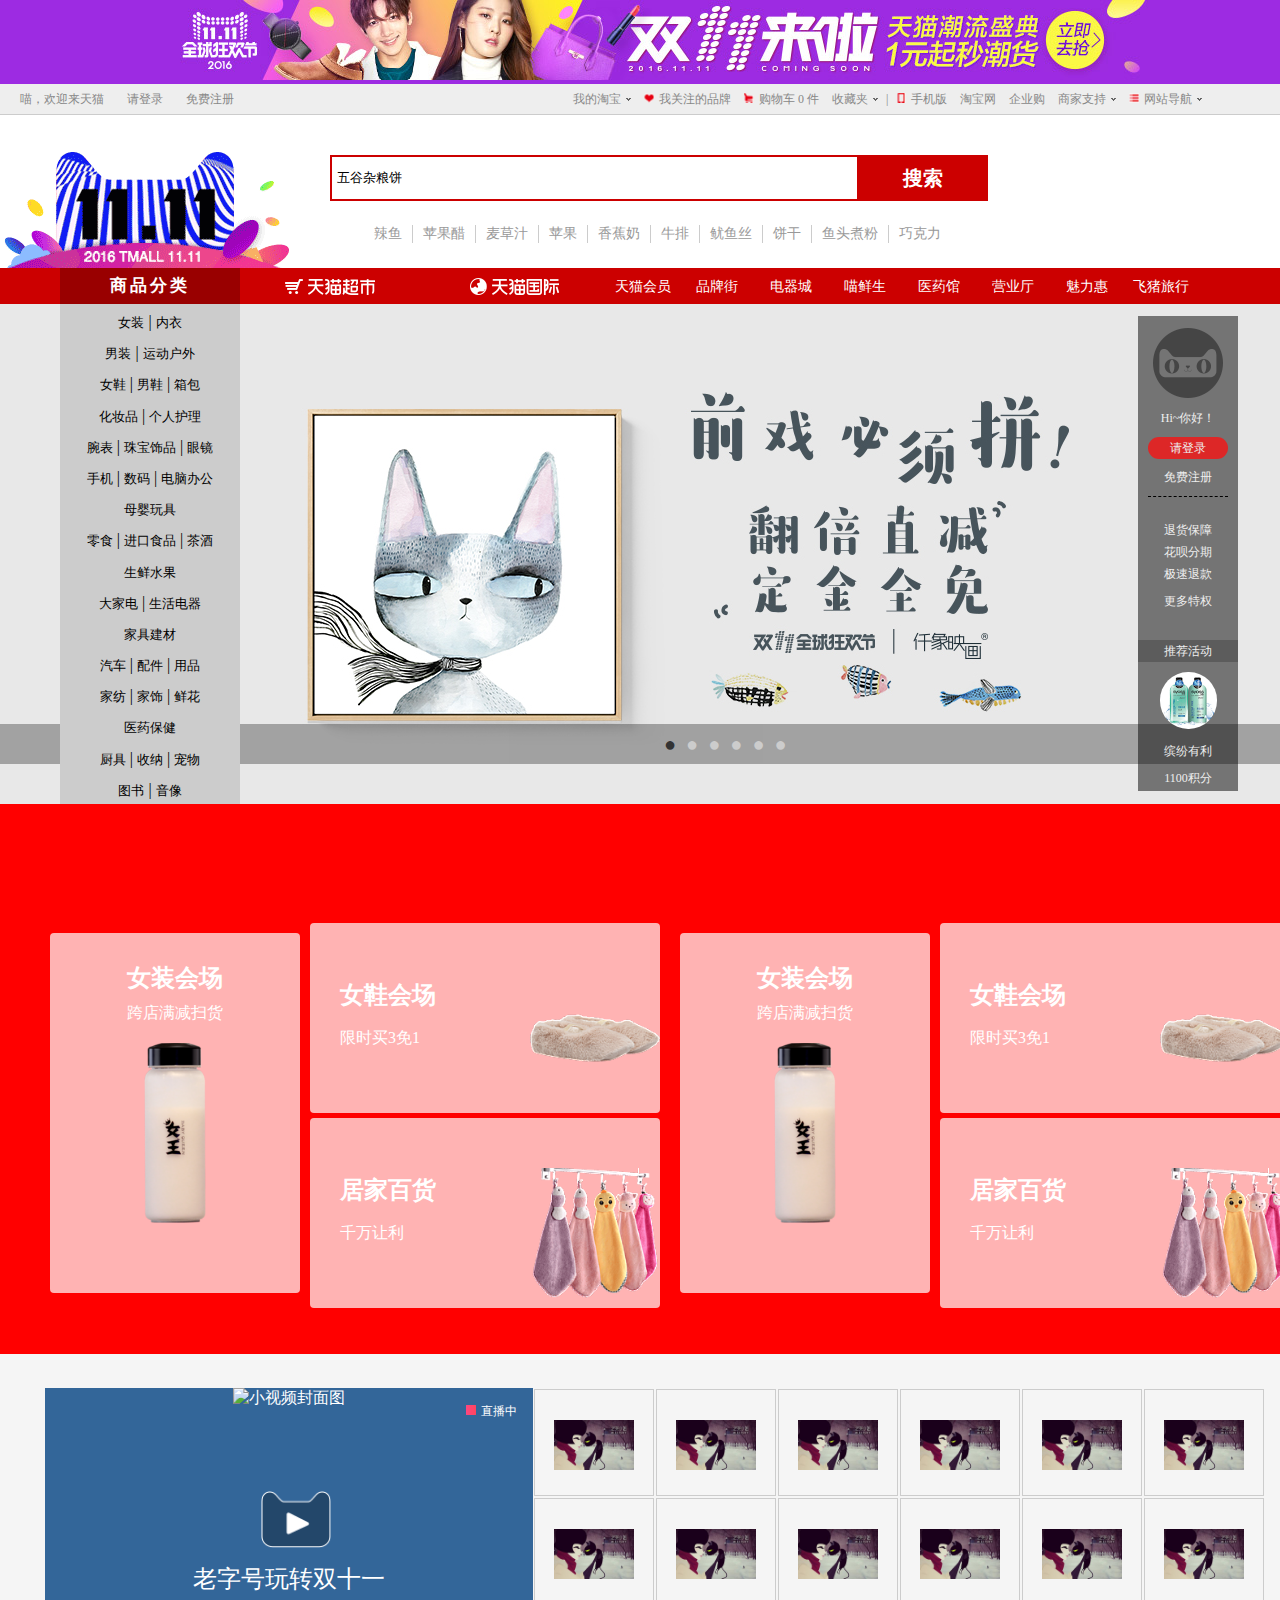
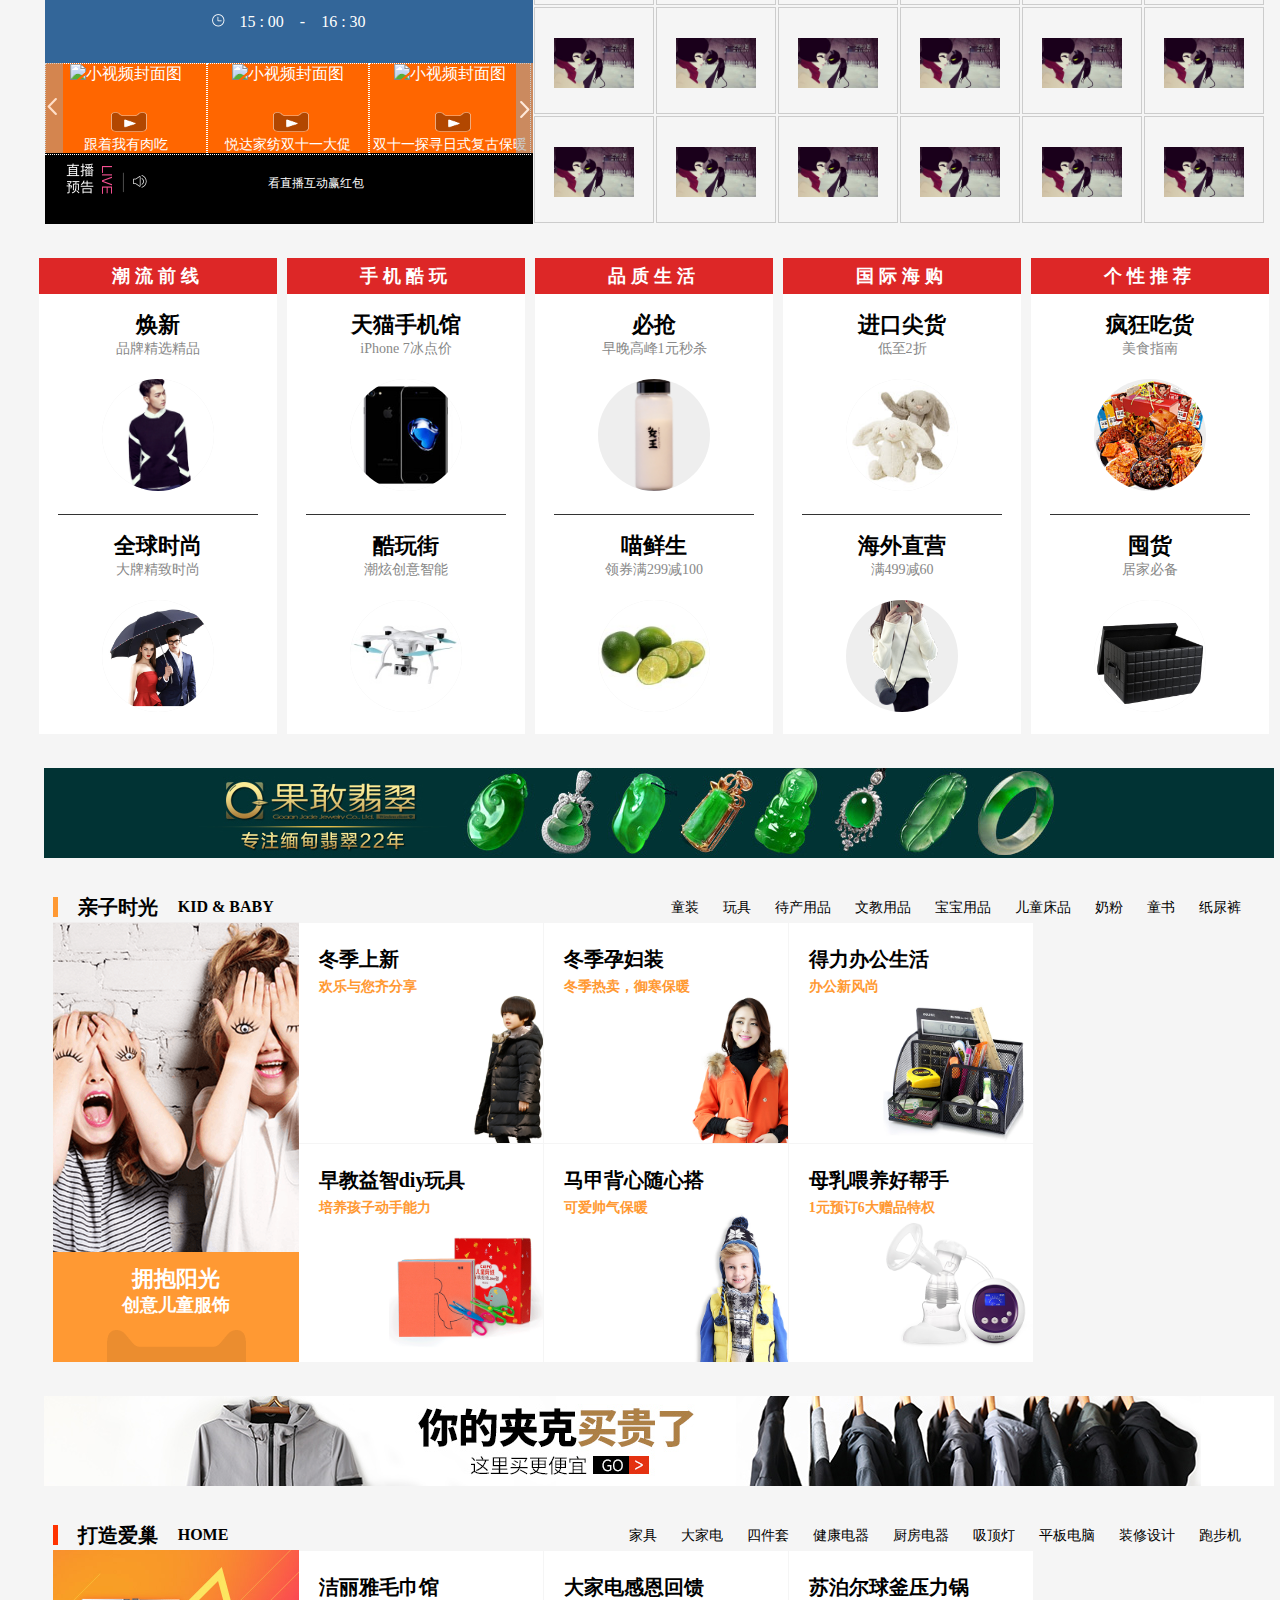
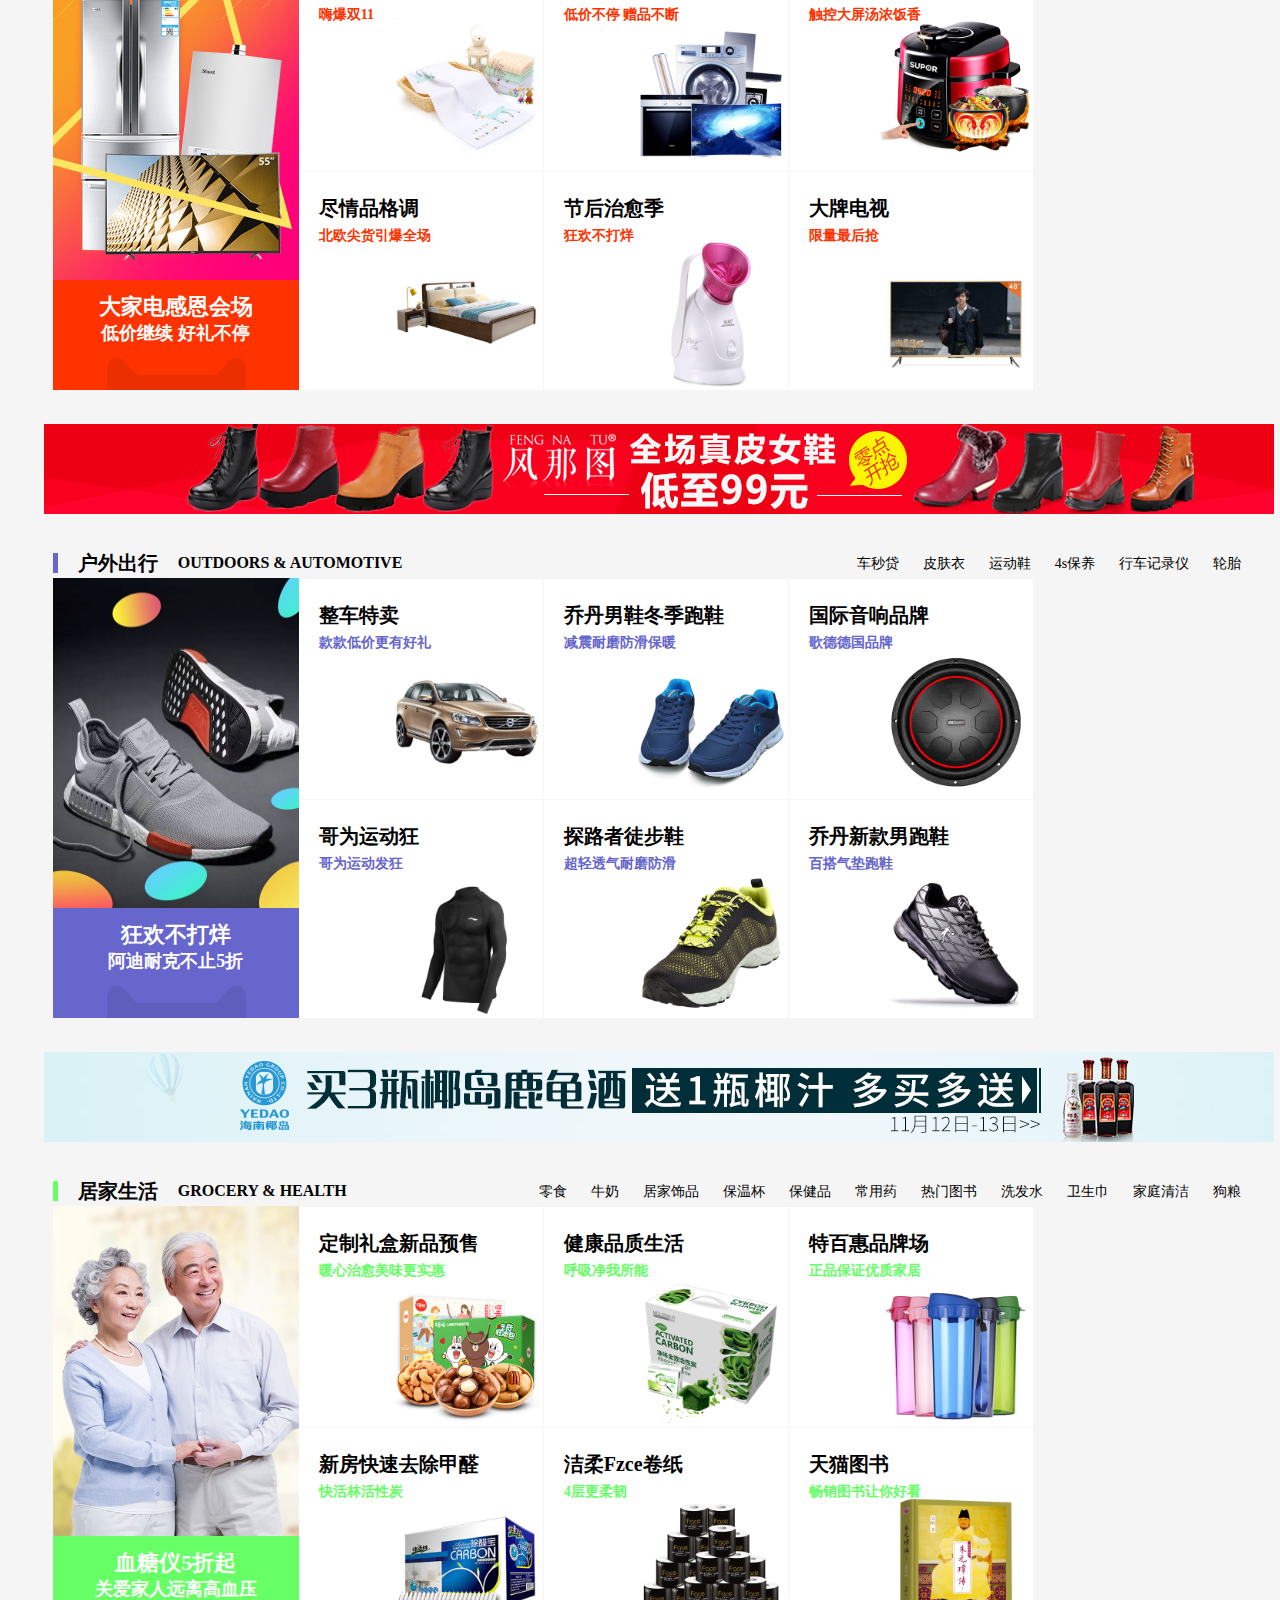
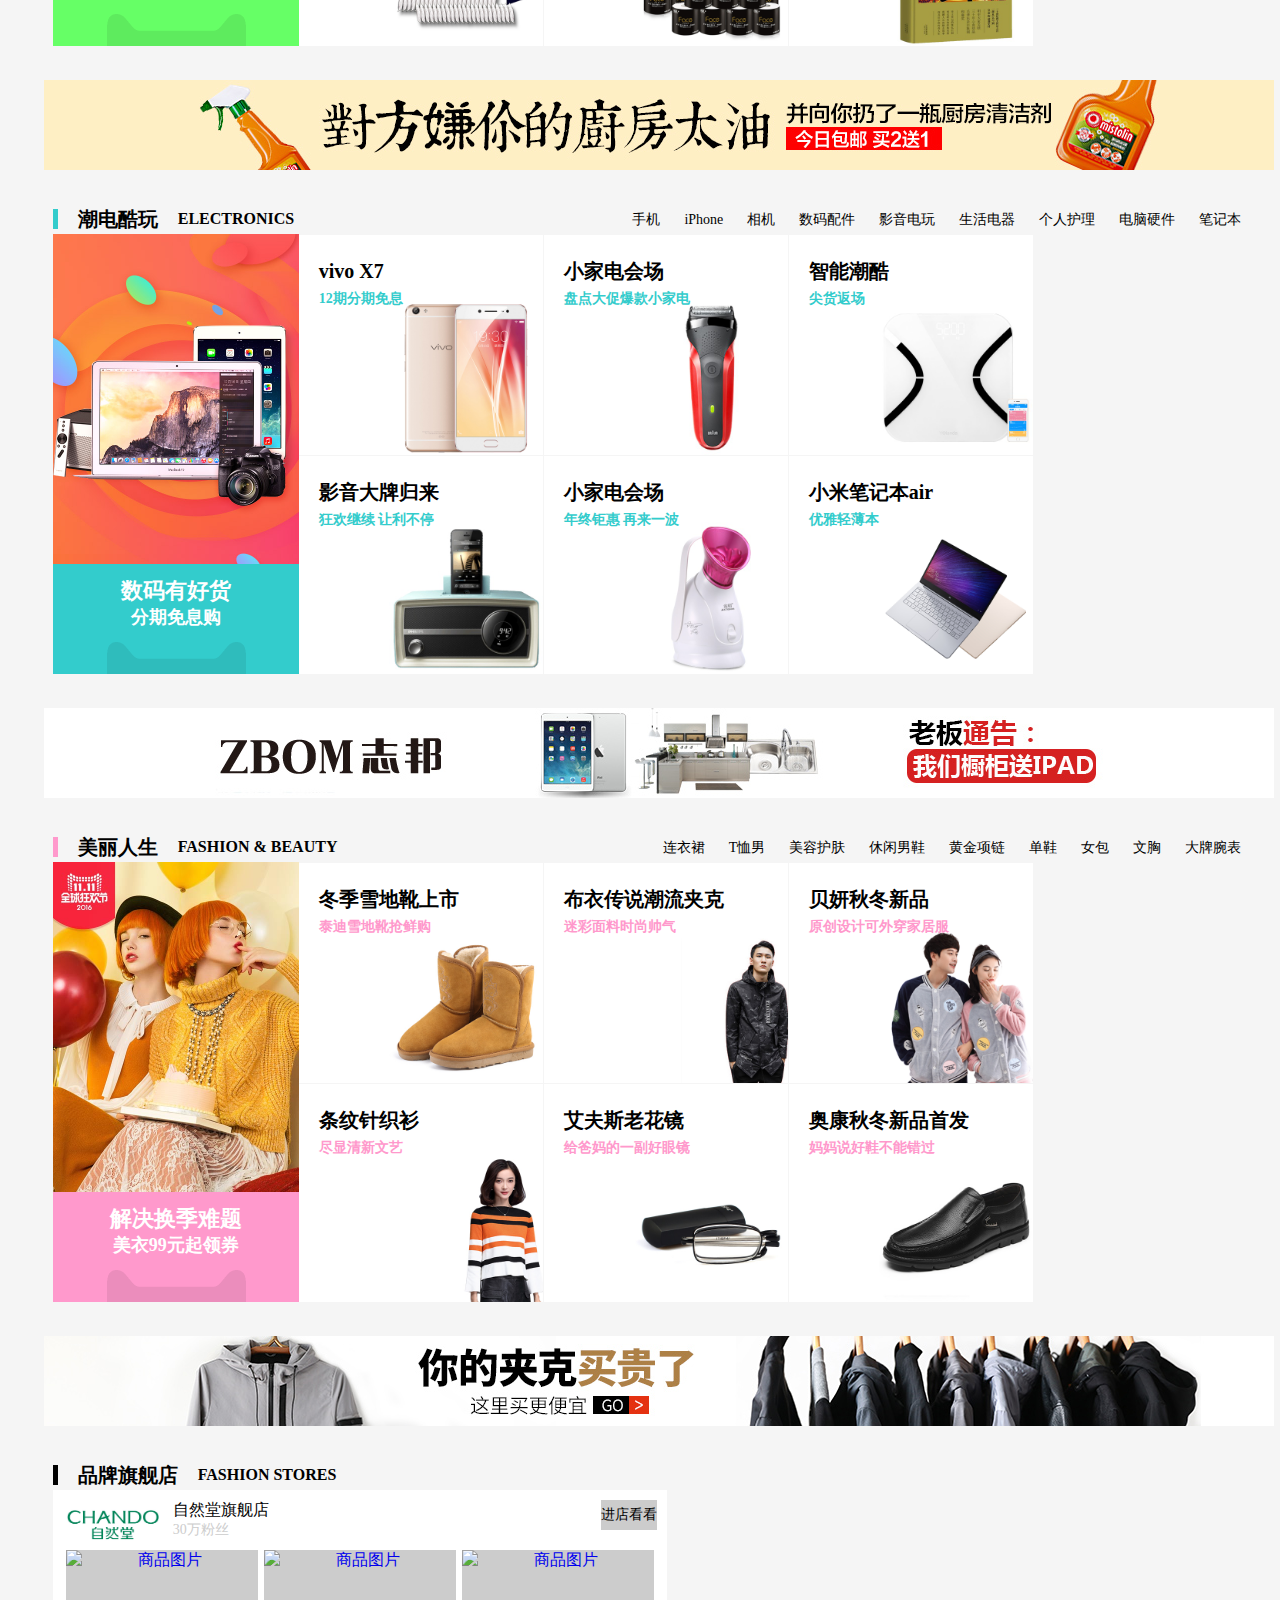
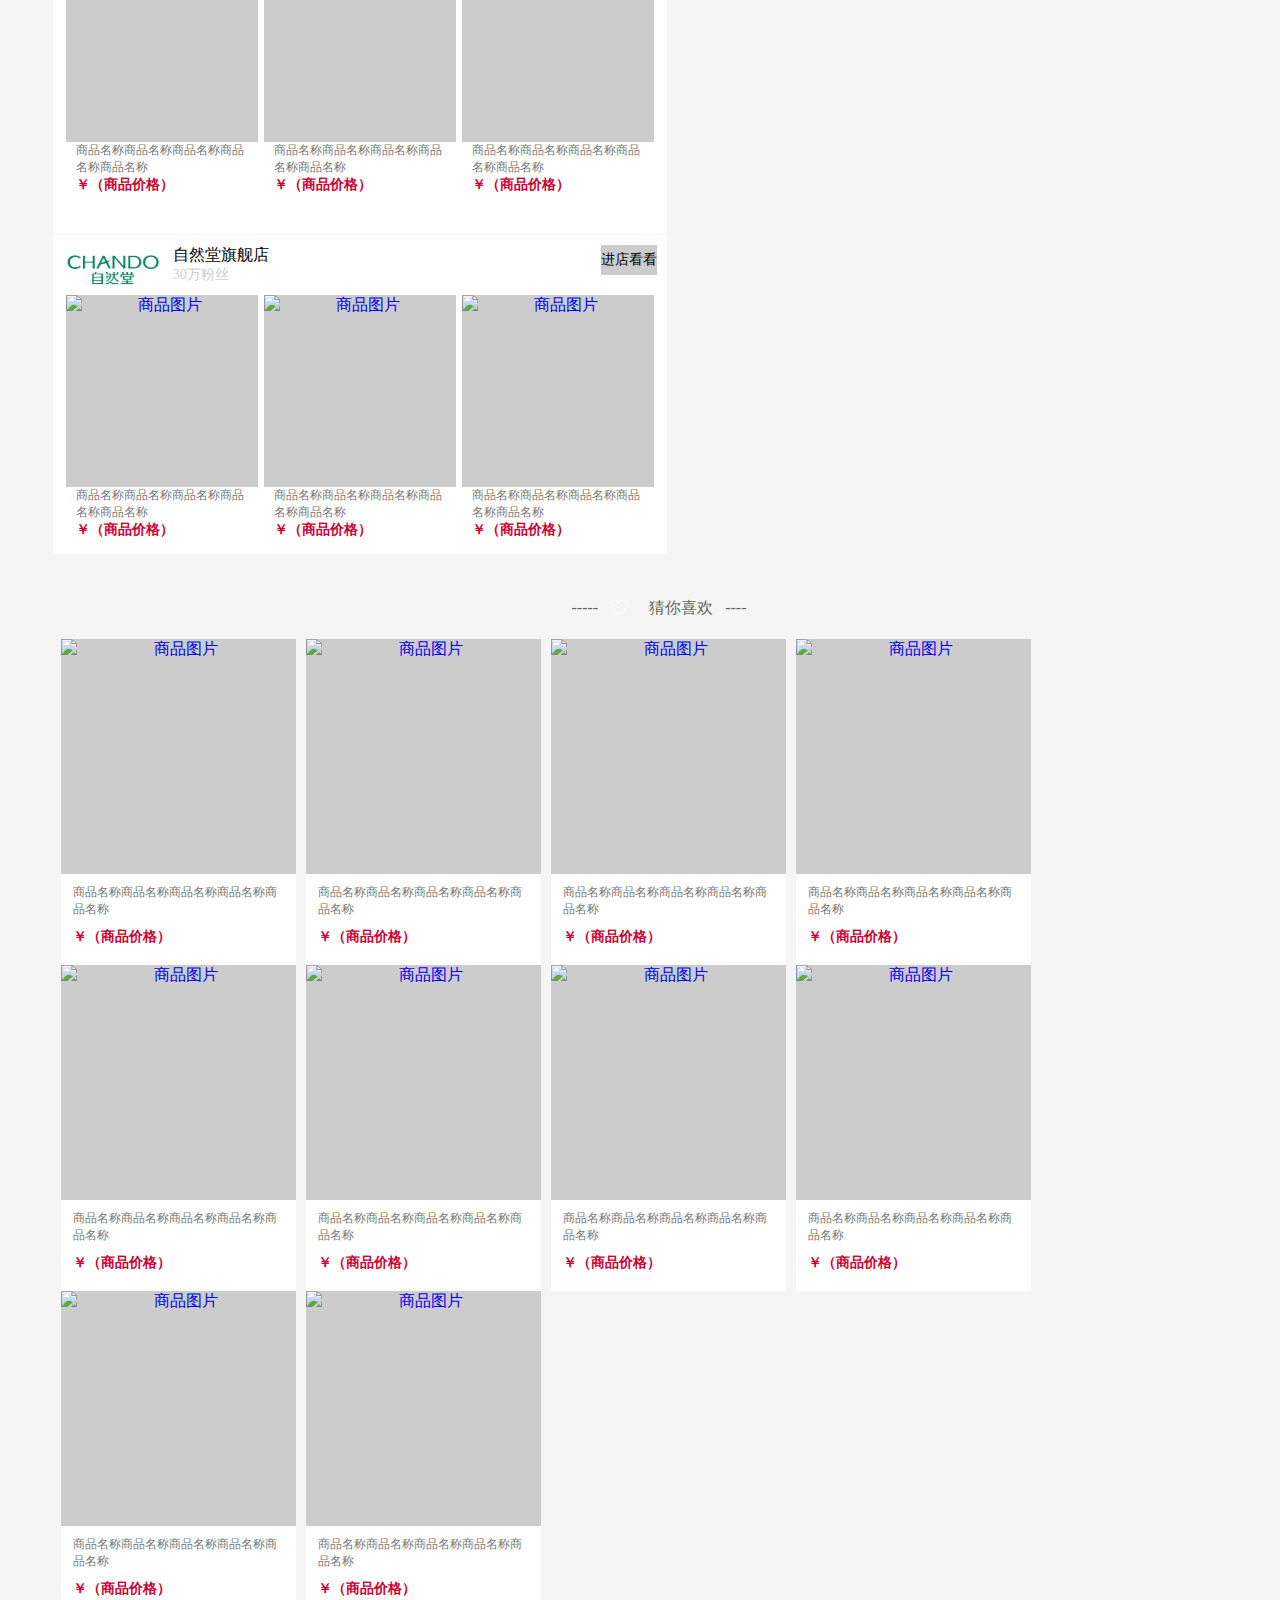
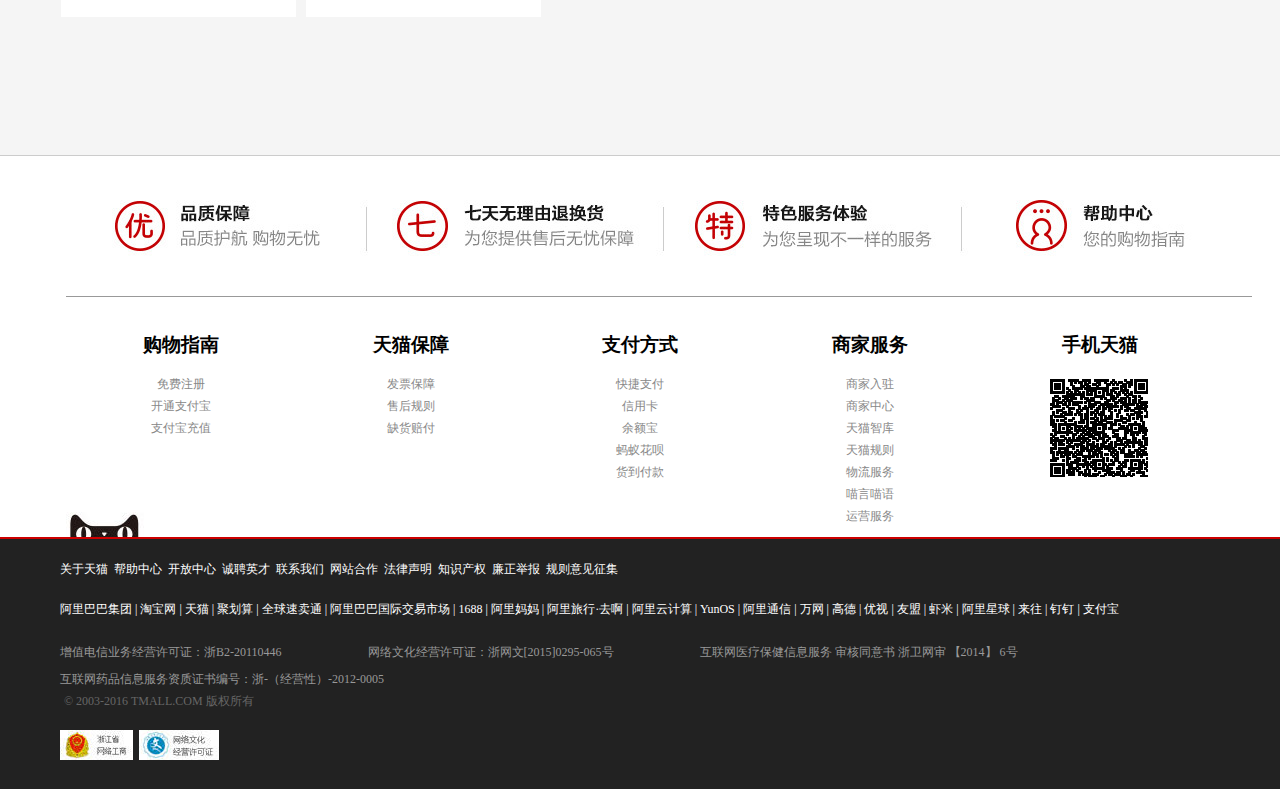
==== commit e74d2983: "添加标签页logo" ====
--- a/index.html
+++ b/index.html
@@ -8,6 +8,7 @@
 <head>
 <meta charset="utf-8">
 <title>天猫商城模仿-主页</title>
+<link rel="icon" href="images/icon/TMall.png" sizes="16px 16px">
 <link type="text/css" rel="stylesheet" href="css/style.css" />
 <link type="text/css" rel="stylesheet" href="css/index.css" />
 <script type="text/javascript" src="js/tool.js"></script>
